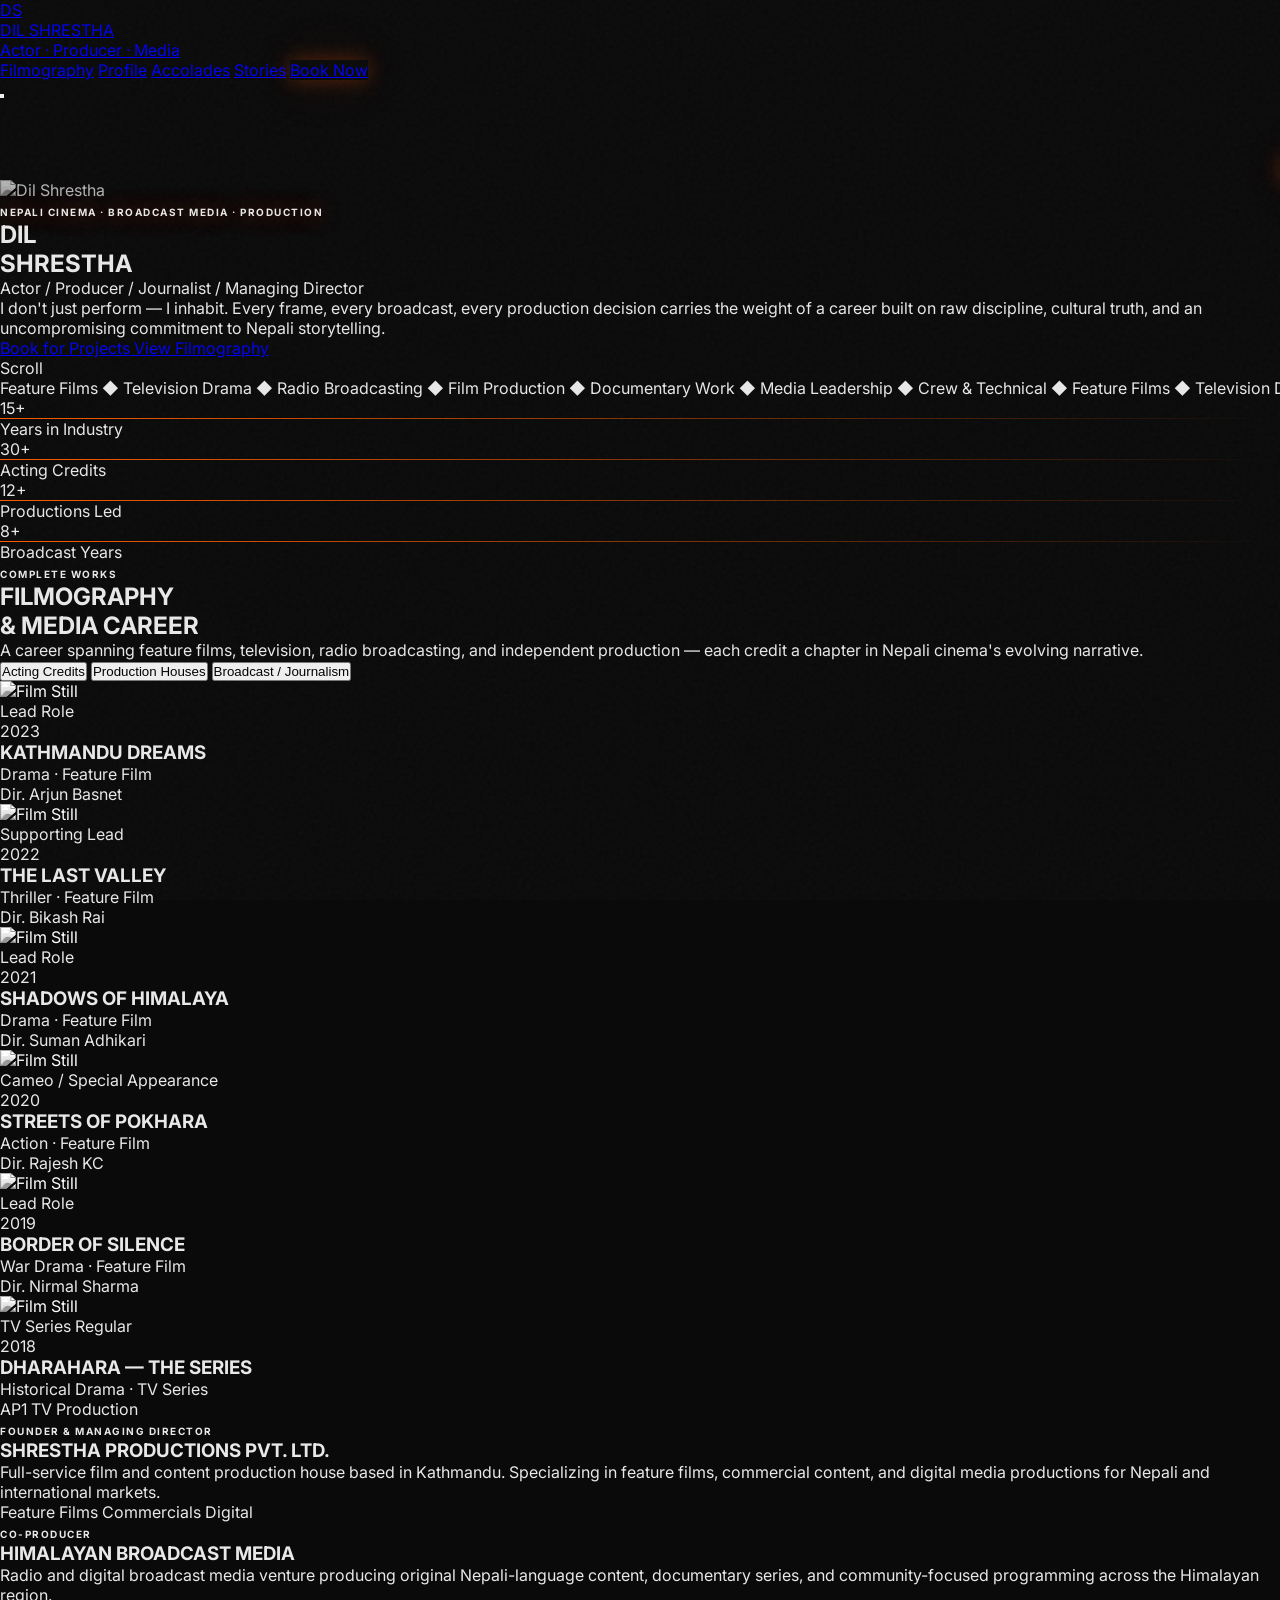
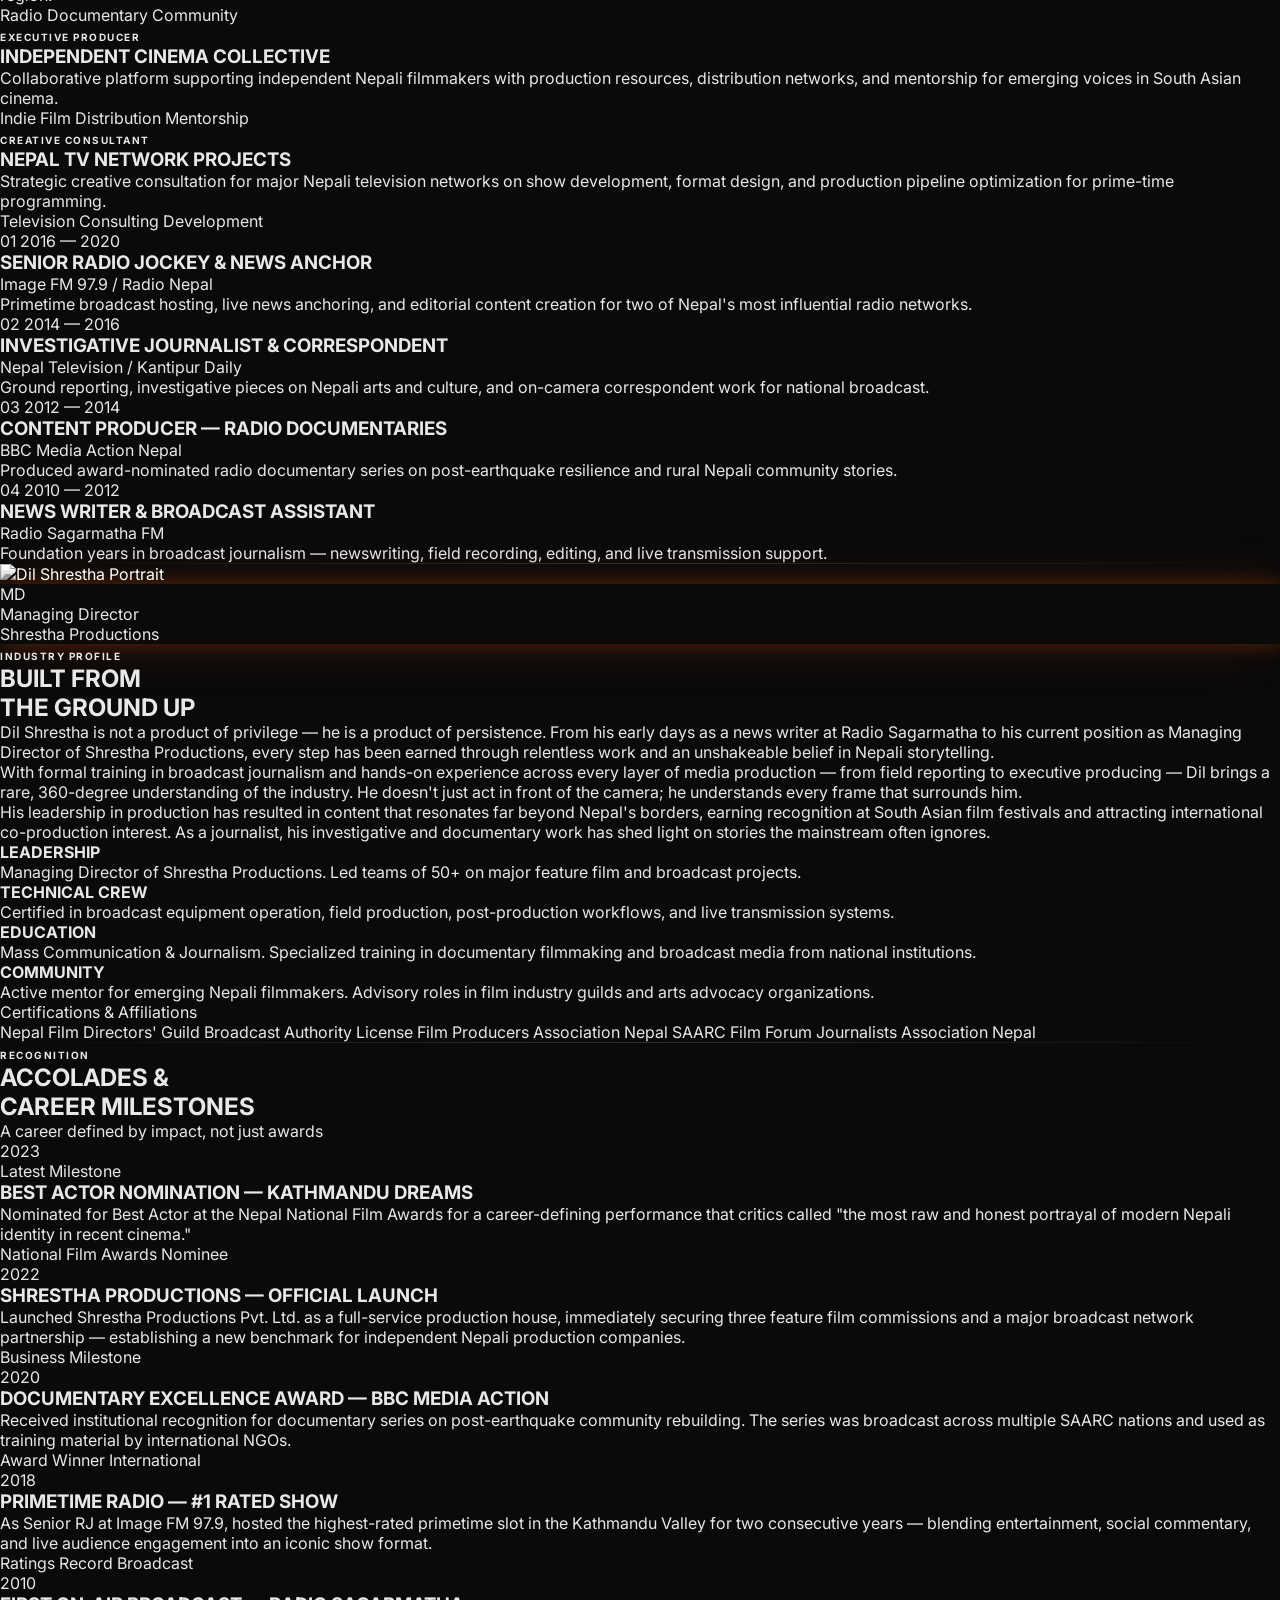
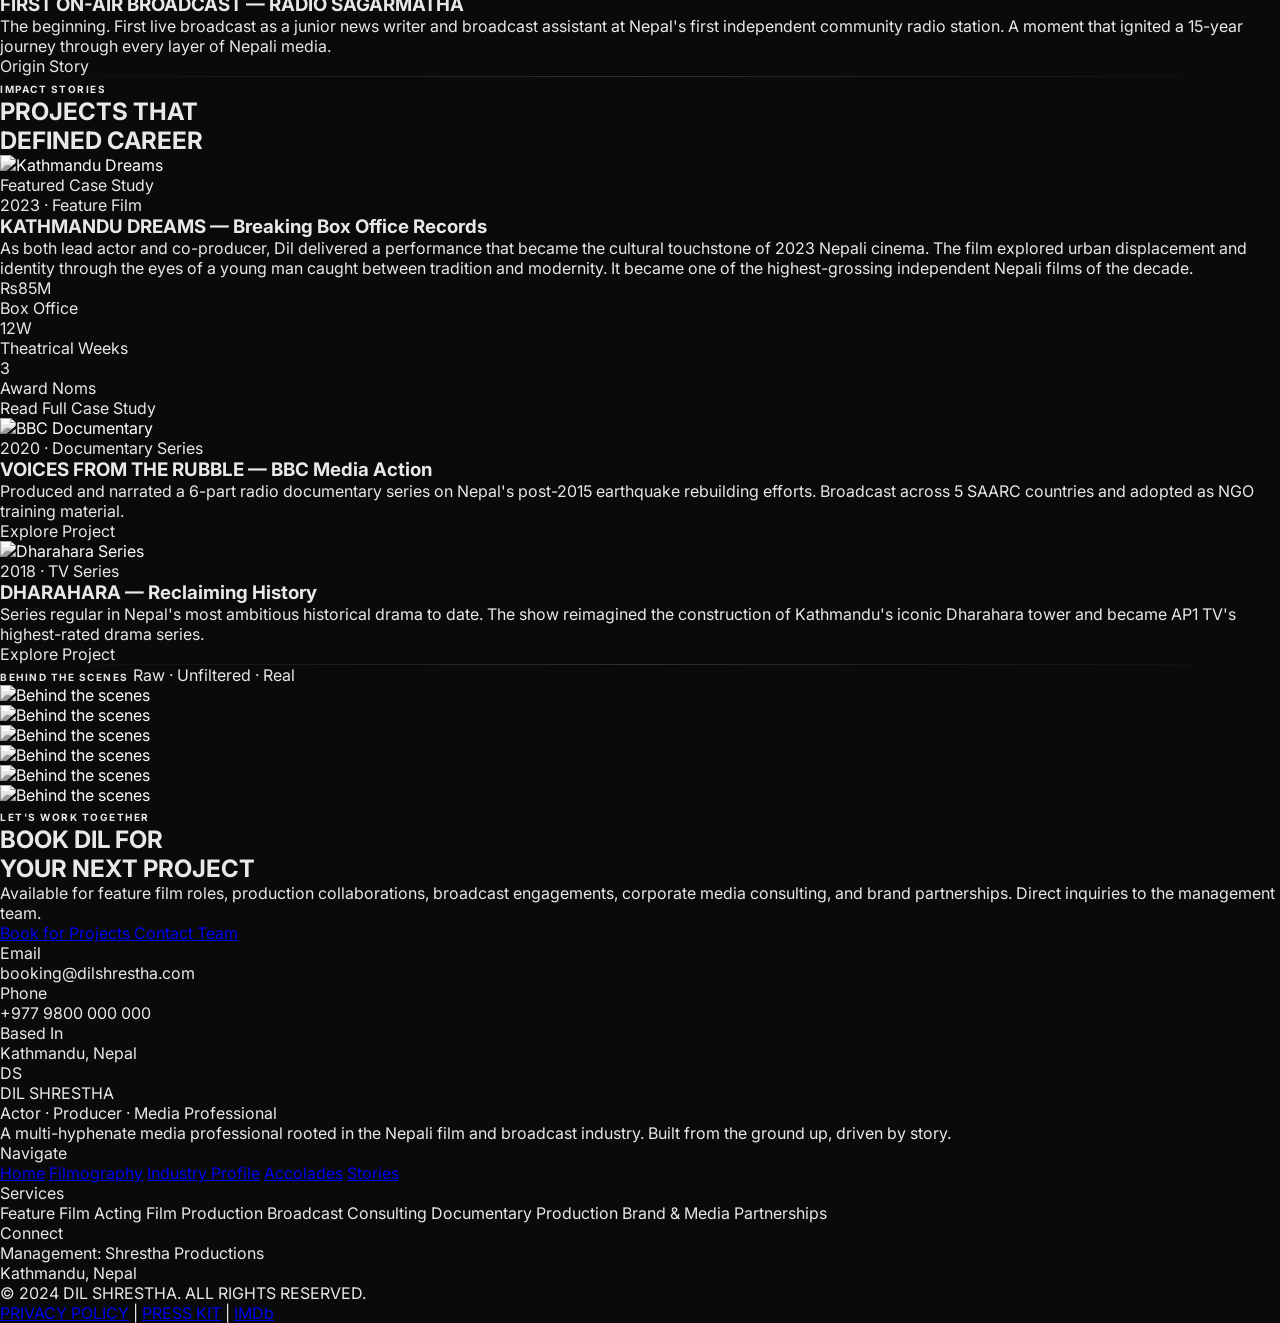
==== index.html @ 11ff534e "Initial commit" ====
<!DOCTYPE html>
<html lang="en">
<head>
  <meta charset="UTF-8">
  <meta name="viewport" content="width=device-width, initial-scale=1.0">
  <title>Dil Shrestha — Actor · Producer · Media Professional</title>
  <script src="https://cdn.tailwindcss.com"></script>
  <script src="https://code.iconify.design/iconify-icon/1.0.7/iconify-icon.min.js"></script>
  <link href="https://fonts.googleapis.com/css2?family=Inter:wght@300;400;500;600;700;800;900&display=swap" rel="stylesheet">
  <script>
    tailwind.config = {
      theme: {
        extend: {
          colors: {
            noir: '#0a0a0a',
            charcoal: '#1a1a1a',
            slate: '#2a2a2a',
            ash: '#888888',
            silver: '#C0C0C0',
            platinum: '#E8E8E8',
            neon: '#FF5A00',
            neonLight: '#FF7A33',
            neonDark: '#CC4800',
          },
          fontFamily: {
            sans: ['Inter', 'sans-serif'],
          }
        }
      }
    }
  </script>
  <style>
    * { margin: 0; padding: 0; box-sizing: border-box; }
    html { scroll-behavior: smooth; }
    body { font-family: 'Inter', sans-serif; background: #0a0a0a; color: #E8E8E8; overflow-x: hidden; }

    /* Film grain overlay */
    .film-grain::before {
      content: '';
      position: fixed;
      top: 0; left: 0; width: 100%; height: 100%;
      background-image: url("data:image/svg+xml,%3Csvg viewBox='0 0 256 256' xmlns='http://www.w3.org/2000/svg'%3E%3Cfilter id='noise'%3E%3CfeTurbulence type='fractalNoise' baseFrequency='0.9' numOctaves='4' stitchTiles='stitch'/%3E%3C/filter%3E%3Crect width='100%25' height='100%25' filter='url(%23noise)' opacity='0.03'/%3E%3C/svg%3E");
      pointer-events: none;
      z-index: 9999;
    }

    /* Scrollbar */
    ::-webkit-scrollbar { width: 6px; }
    ::-webkit-scrollbar-track { background: #0a0a0a; }
    ::-webkit-scrollbar-thumb { background: #FF5A00; border-radius: 3px; }

    /* Hero parallax image */
    .hero-img {
      filter: grayscale(100%) contrast(1.3) brightness(0.7);
      transition: filter 1.5s ease;
    }
    .hero-img:hover {
      filter: grayscale(60%) contrast(1.2) brightness(0.8);
    }

    /* Reveal animations */
    .reveal {
      opacity: 0;
      transform: translateY(30px);
      transition: all 0.8s cubic-bezier(0.16, 1, 0.3, 1);
    }
    .reveal.active {
      opacity: 1;
      transform: translateY(0);
    }
    .reveal-delay-1 { transition-delay: 100ms; }
    .reveal-delay-2 { transition-delay: 200ms; }
    .reveal-delay-3 { transition-delay: 300ms; }
    .reveal-delay-4 { transition-delay: 400ms; }
    .reveal-delay-5 { transition-delay: 500ms; }

    /* Neon glow */
    .neon-glow {
      box-shadow: 0 0 20px rgba(255, 90, 0, 0.3), 0 0 60px rgba(255, 90, 0, 0.1);
    }
    .neon-glow-text {
      text-shadow: 0 0 20px rgba(255, 90, 0, 0.5), 0 0 40px rgba(255, 90, 0, 0.2);
    }
    .neon-border {
      border: 1px solid rgba(255, 90, 0, 0.3);
    }

    /* Horizontal scroll timeline */
    .timeline-scroll::-webkit-scrollbar { height: 3px; }
    .timeline-scroll::-webkit-scrollbar-thumb { background: #FF5A00; border-radius: 3px; }
    .timeline-scroll::-webkit-scrollbar-track { background: #1a1a1a; }

    /* Card hover */
    .film-card {
      transition: all 0.5s cubic-bezier(0.16, 1, 0.3, 1);
    }
    .film-card:hover {
      transform: translateY(-4px);
      box-shadow: 0 20px 40px rgba(0,0,0,0.5), 0 0 30px rgba(255, 90, 0, 0.1);
    }
    .film-card:hover .film-overlay {
      opacity: 1;
    }
    .film-card:hover .film-img {
      transform: scale(1.08);
    }

    /* CTA pulse */
    @keyframes pulse-neon {
      0%, 100% { box-shadow: 0 0 20px rgba(255, 90, 0, 0.4); }
      50% { box-shadow: 0 0 40px rgba(255, 90, 0, 0.7), 0 0 80px rgba(255, 90, 0, 0.2); }
    }
    .cta-pulse { animation: pulse-neon 2.5s ease-in-out infinite; }

    /* Stat counter */
    .stat-line {
      background: linear-gradient(90deg, #FF5A00, transparent);
      height: 1px;
    }

    /* Section divider */
    .section-divider {
      height: 1px;
      background: linear-gradient(90deg, transparent, rgba(192,192,192,0.2), transparent);
    }

    /* Marquee */
    @keyframes marquee {
      0% { transform: translateX(0); }
      100% { transform: translateX(-50%); }
    }
    .marquee-track { animation: marquee 30s linear infinite; }

    /* Mobile nav */
    .mobile-nav {
      transform: translateX(100%);
      transition: transform 0.4s cubic-bezier(0.16, 1, 0.3, 1);
    }
    .mobile-nav.open {
      transform: translateX(0);
    }

    /* Accent underline */
    .accent-underline {
      position: relative;
    }
    .accent-underline::after {
      content: '';
      position: absolute;
      bottom: -4px;
      left: 0;
      width: 40px;
      height: 3px;
      background: #FF5A00;
    }

    /* Image bw hover */
    .bw-hover {
      filter: grayscale(100%) contrast(1.2);
      transition: filter 0.6s ease;
    }
    .bw-hover:hover {
      filter: grayscale(0%) contrast(1.1);
    }

    /* Tag style */
    .tag {
      font-size: 10px;
      font-weight: 700;
      letter-spacing: 0.15em;
      text-transform: uppercase;
    }
  </style>
</head>
<body class="film-grain">

  <!-- ===== NAVIGATION ===== -->
  <nav id="navbar" class="fixed top-0 left-0 right-0 z-50 transition-all duration-500">
    <div class="max-w-[1440px] mx-auto px-6 md:px-10 lg:px-16">
      <div class="flex items-center justify-between h-16 md:h-20">
        <!-- Logo -->
        <a href="#" class="flex items-center gap-3 group">
          <div class="w-10 h-10 bg-neon rounded-sm flex items-center justify-center font-black text-noir text-lg leading-none">
            DS
          </div>
          <div class="hidden sm:block">
            <div class="text-sm font-bold tracking-wider text-platinum leading-none">DIL SHRESTHA</div>
            <div class="text-[9px] font-medium tracking-[0.25em] text-ash uppercase mt-0.5">Actor · Producer · Media</div>
          </div>
        </a>

        <!-- Desktop Nav -->
        <div class="hidden lg:flex items-center gap-8">
          <a href="#filmography" class="text-xs font-semibold tracking-wider text-ash hover:text-neon transition-colors duration-300 uppercase">Filmography</a>
          <a href="#profile" class="text-xs font-semibold tracking-wider text-ash hover:text-neon transition-colors duration-300 uppercase">Profile</a>
          <a href="#accolades" class="text-xs font-semibold tracking-wider text-ash hover:text-neon transition-colors duration-300 uppercase">Accolades</a>
          <a href="#stories" class="text-xs font-semibold tracking-wider text-ash hover:text-neon transition-colors duration-300 uppercase">Stories</a>
          <a href="#contact" class="ml-2 px-5 py-2.5 bg-neon text-noir text-xs font-bold tracking-wider uppercase rounded-sm hover:bg-neonLight transition-colors duration-300 neon-glow">
            Book Now
          </a>
        </div>

        <!-- Mobile Menu Button -->
        <button id="menuBtn" class="lg:hidden w-10 h-10 flex items-center justify-center text-platinum" aria-label="Menu">
          <iconify-icon icon="lucide:menu" width="22"></iconify-icon>
        </button>
      </div>
    </div>
  </nav>

  <!-- Mobile Nav Panel -->
  <div id="mobileNav" class="mobile-nav fixed inset-0 z-[60] bg-noir/98 backdrop-blur-xl flex flex-col">
    <div class="flex items-center justify-between px-6 h-16">
      <div class="w-10 h-10 bg-neon rounded-sm flex items-center justify-center font-black text-noir text-lg">DS</div>
      <button id="closeMenuBtn" class="w-10 h-10 flex items-center justify-center text-platinum">
        <iconify-icon icon="lucide:x" width="22"></iconify-icon>
      </button>
    </div>
    <div class="flex-1 flex flex-col justify-center px-8 gap-6">
      <a href="#filmography" class="mobile-nav-link text-3xl font-bold text-platinum hover:text-neon transition-colors">Filmography</a>
      <a href="#profile" class="mobile-nav-link text-3xl font-bold text-platinum hover:text-neon transition-colors">Profile</a>
      <a href="#accolades" class="mobile-nav-link text-3xl font-bold text-platinum hover:text-neon transition-colors">Accolades</a>
      <a href="#stories" class="mobile-nav-link text-3xl font-bold text-platinum hover:text-neon transition-colors">Stories</a>
      <div class="pt-6">
        <a href="#contact" class="mobile-nav-link inline-block px-8 py-4 bg-neon text-noir text-sm font-bold tracking-wider uppercase rounded-sm neon-glow">Book for Projects</a>
      </div>
    </div>
  </div>

  <!-- ===== HERO SECTION ===== -->
  <section id="hero" class="relative h-screen min-h-[700px] flex items-end overflow-hidden">
    <!-- Background Image -->
    <div class="absolute inset-0">
      <img src="resources/about1.jpeg" alt="Dil Shrestha" class="hero-img w-full h-full object-cover object-center">
      <div class="absolute inset-0 bg-gradient-to-t from-noir via-noir/60 to-noir/30"></div>
      <div class="absolute inset-0 bg-gradient-to-r from-noir/80 via-transparent to-noir/40"></div>
    </div>

    <!-- Film strip decorative element -->
    <div class="absolute top-0 right-0 w-1/3 h-full opacity-5">
      <div class="h-full flex flex-col justify-between py-4">
        <div class="space-y-2" id="filmStripTop"></div>
        <div class="space-y-2" id="filmStripBottom"></div>
      </div>
    </div>

    <!-- Hero Content -->
    <div class="relative z-10 w-full max-w-[1440px] mx-auto px-6 md:px-10 lg:px-16 pb-16 md:pb-24">
      <!-- Tag -->
      <div class="reveal mb-4">
        <span class="tag text-neon neon-glow-text">Nepali Cinema · Broadcast Media · Production</span>
      </div>

      <!-- Main Headline -->
      <h1 class="reveal reveal-delay-1 text-4xl sm:text-5xl md:text-7xl lg:text-8xl xl:text-[110px] font-black leading-[0.9] tracking-tighter text-white mb-6">
        DIL<br>
        <span class="text-transparent bg-clip-text bg-gradient-to-r from-neon to-neonLight">SHRESTHA</span>
      </h1>

      <!-- Role Tags -->
      <div class="reveal reveal-delay-2 flex flex-wrap items-center gap-3 mb-8">
        <span class="px-3 py-1.5 border border-silver/30 rounded-sm text-[10px] font-bold tracking-[0.2em] uppercase text-silver">Actor</span>
        <span class="text-ash text-xs">/</span>
        <span class="px-3 py-1.5 border border-silver/30 rounded-sm text-[10px] font-bold tracking-[0.2em] uppercase text-silver">Producer</span>
        <span class="text-ash text-xs">/</span>
        <span class="px-3 py-1.5 border border-silver/30 rounded-sm text-[10px] font-bold tracking-[0.2em] uppercase text-silver">Journalist</span>
        <span class="text-ash text-xs">/</span>
        <span class="px-3 py-1.5 border border-neon/40 rounded-sm text-[10px] font-bold tracking-[0.2em] uppercase text-neon">Managing Director</span>
      </div>

      <!-- Attitude Statement -->
      <p class="reveal reveal-delay-3 max-w-xl text-sm md:text-base text-ash leading-relaxed mb-10">
        I don't just perform — I inhabit. Every frame, every broadcast, every production decision carries the weight of a career built on raw discipline, cultural truth, and an uncompromising commitment to Nepali storytelling.
      </p>

      <!-- CTA Row -->
      <div class="reveal reveal-delay-4 flex flex-wrap items-center gap-4">
        <a href="#contact" class="cta-pulse inline-flex items-center gap-2 px-7 py-3.5 bg-neon text-noir text-xs font-bold tracking-wider uppercase rounded-sm hover:bg-neonLight transition-colors duration-300">
          Book for Projects
          <iconify-icon icon="lucide:arrow-right" width="14"></iconify-icon>
        </a>
        <a href="#filmography" class="inline-flex items-center gap-2 px-7 py-3.5 border border-silver/30 text-silver text-xs font-bold tracking-wider uppercase rounded-sm hover:border-neon hover:text-neon transition-all duration-300">
          View Filmography
          <iconify-icon icon="lucide:arrow-down-right" width="14"></iconify-icon>
        </a>
      </div>

      <!-- Scroll indicator -->
      <div class="reveal reveal-delay-5 absolute bottom-6 right-6 md:right-16 flex flex-col items-center gap-2">
        <div class="w-px h-12 bg-gradient-to-b from-transparent to-neon/50"></div>
        <span class="text-[9px] tracking-[0.3em] text-ash uppercase rotate-90 origin-center translate-y-8">Scroll</span>
      </div>
    </div>
  </section>

  <!-- ===== MARQUEE TICKER ===== -->
  <div class="bg-charcoal border-y border-slate py-3 overflow-hidden">
    <div class="marquee-track flex items-center gap-8 whitespace-nowrap" style="width: max-content;">
      <span class="text-[10px] font-bold tracking-[0.3em] text-ash uppercase">Feature Films</span>
      <span class="text-neon">◆</span>
      <span class="text-[10px] font-bold tracking-[0.3em] text-ash uppercase">Television Drama</span>
      <span class="text-neon">◆</span>
      <span class="text-[10px] font-bold tracking-[0.3em] text-ash uppercase">Radio Broadcasting</span>
      <span class="text-neon">◆</span>
      <span class="text-[10px] font-bold tracking-[0.3em] text-ash uppercase">Film Production</span>
      <span class="text-neon">◆</span>
      <span class="text-[10px] font-bold tracking-[0.3em] text-ash uppercase">Documentary Work</span>
      <span class="text-neon">◆</span>
      <span class="text-[10px] font-bold tracking-[0.3em] text-ash uppercase">Media Leadership</span>
      <span class="text-neon">◆</span>
      <span class="text-[10px] font-bold tracking-[0.3em] text-ash uppercase">Crew & Technical</span>
      <span class="text-neon">◆</span>
      <span class="text-[10px] font-bold tracking-[0.3em] text-ash uppercase">Feature Films</span>
      <span class="text-neon">◆</span>
      <span class="text-[10px] font-bold tracking-[0.3em] text-ash uppercase">Television Drama</span>
      <span class="text-neon">◆</span>
      <span class="text-[10px] font-bold tracking-[0.3em] text-ash uppercase">Radio Broadcasting</span>
      <span class="text-neon">◆</span>
      <span class="text-[10px] font-bold tracking-[0.3em] text-ash uppercase">Film Production</span>
      <span class="text-neon">◆</span>
      <span class="text-[10px] font-bold tracking-[0.3em] text-ash uppercase">Documentary Work</span>
      <span class="text-neon">◆</span>
      <span class="text-[10px] font-bold tracking-[0.3em] text-ash uppercase">Media Leadership</span>
      <span class="text-neon">◆</span>
      <span class="text-[10px] font-bold tracking-[0.3em] text-ash uppercase">Crew & Technical</span>
      <span class="text-neon">◆</span>
    </div>
  </div>

  <!-- ===== STATS BAR ===== -->
  <section class="bg-noir border-b border-slate/50">
    <div class="max-w-[1440px] mx-auto px-6 md:px-10 lg:px-16 py-8 md:py-10">
      <div class="grid grid-cols-2 md:grid-cols-4 gap-6 md:gap-8">
        <div class="reveal">
          <div class="text-3xl md:text-4xl font-black text-white leading-none">15<span class="text-neon">+</span></div>
          <div class="stat-line w-8 mt-2 mb-1.5"></div>
          <div class="text-[10px] font-bold tracking-[0.2em] text-ash uppercase">Years in Industry</div>
        </div>
        <div class="reveal reveal-delay-1">
          <div class="text-3xl md:text-4xl font-black text-white leading-none">30<span class="text-neon">+</span></div>
          <div class="stat-line w-8 mt-2 mb-1.5"></div>
          <div class="text-[10px] font-bold tracking-[0.2em] text-ash uppercase">Acting Credits</div>
        </div>
        <div class="reveal reveal-delay-2">
          <div class="text-3xl md:text-4xl font-black text-white leading-none">12<span class="text-neon">+</span></div>
          <div class="stat-line w-8 mt-2 mb-1.5"></div>
          <div class="text-[10px] font-bold tracking-[0.2em] text-ash uppercase">Productions Led</div>
        </div>
        <div class="reveal reveal-delay-3">
          <div class="text-3xl md:text-4xl font-black text-white leading-none">8<span class="text-neon">+</span></div>
          <div class="stat-line w-8 mt-2 mb-1.5"></div>
          <div class="text-[10px] font-bold tracking-[0.2em] text-ash uppercase">Broadcast Years</div>
        </div>
      </div>
    </div>
  </section>

  <!-- ===== FILMOGRAPHY SECTION ===== -->
  <section id="filmography" class="bg-noir py-16 md:py-24">
    <div class="max-w-[1440px] mx-auto px-6 md:px-10 lg:px-16">

      <!-- Section Header -->
      <div class="reveal flex flex-col md:flex-row md:items-end md:justify-between gap-4 mb-12">
        <div>
          <span class="tag text-neon mb-3 block">Complete Works</span>
          <h2 class="text-3xl md:text-5xl font-black tracking-tighter text-white leading-none">FILMOGRAPHY<br>& MEDIA CAREER</h2>
        </div>
        <p class="max-w-md text-sm text-ash leading-relaxed">
          A career spanning feature films, television, radio broadcasting, and independent production — each credit a chapter in Nepali cinema's evolving narrative.
        </p>
      </div>

      <!-- Category Tabs -->
      <div class="reveal mb-10 flex flex-wrap gap-2" id="filmTabs">
        <button data-tab="acting" class="film-tab active px-4 py-2 text-[10px] font-bold tracking-[0.2em] uppercase bg-neon text-noir rounded-sm transition-all duration-300">Acting Credits</button>
        <button data-tab="production" class="film-tab px-4 py-2 text-[10px] font-bold tracking-[0.2em] uppercase border border-slate text-ash rounded-sm hover:border-neon hover:text-neon transition-all duration-300">Production Houses</button>
        <button data-tab="broadcast" class="film-tab px-4 py-2 text-[10px] font-bold tracking-[0.2em] uppercase border border-slate text-ash rounded-sm hover:border-neon hover:text-neon transition-all duration-300">Broadcast / Journalism</button>
      </div>

      <!-- Acting Credits Grid -->
      <div id="tab-acting" class="tab-content">
        <div class="grid grid-cols-1 sm:grid-cols-2 lg:grid-cols-3 gap-4">

          <!-- Film Card 1 -->
          <div class="reveal film-card bg-charcoal rounded-sm overflow-hidden border border-slate/50 group cursor-pointer">
            <div class="relative h-56 overflow-hidden">
              <img src="resources/extracted/DSC00113.JPG" alt="Film Still" class="film-img w-full h-full object-cover bw-hover transition-transform duration-700">
              <div class="film-overlay absolute inset-0 bg-gradient-to-t from-noir via-noir/50 to-transparent opacity-0 transition-opacity duration-500 flex items-end p-4">
                <span class="text-[10px] font-bold tracking-[0.2em] text-neon uppercase">Lead Role</span>
              </div>
              <div class="absolute top-3 right-3 px-2 py-1 bg-noir/80 backdrop-blur-sm rounded-sm">
                <span class="text-[9px] font-bold tracking-wider text-silver uppercase">2023</span>
              </div>
            </div>
            <div class="p-4">
              <h3 class="text-base font-bold text-white tracking-tight leading-snug">KATHMANDU DREAMS</h3>
              <p class="text-[11px] text-ash mt-1">Drama · Feature Film</p>
              <div class="flex items-center gap-3 mt-3 pt-3 border-t border-slate/50">
                <span class="text-[9px] font-bold tracking-wider text-ash uppercase">Dir. Arjun Basnet</span>
              </div>
            </div>
          </div>

          <!-- Film Card 2 -->
          <div class="reveal reveal-delay-1 film-card bg-charcoal rounded-sm overflow-hidden border border-slate/50 group cursor-pointer">
            <div class="relative h-56 overflow-hidden">
              <img src="resources/extracted/DSC00114.JPG" alt="Film Still" class="film-img w-full h-full object-cover bw-hover transition-transform duration-700">
              <div class="film-overlay absolute inset-0 bg-gradient-to-t from-noir via-noir/50 to-transparent opacity-0 transition-opacity duration-500 flex items-end p-4">
                <span class="text-[10px] font-bold tracking-[0.2em] text-neon uppercase">Supporting Lead</span>
              </div>
              <div class="absolute top-3 right-3 px-2 py-1 bg-noir/80 backdrop-blur-sm rounded-sm">
                <span class="text-[9px] font-bold tracking-wider text-silver uppercase">2022</span>
              </div>
            </div>
            <div class="p-4">
              <h3 class="text-base font-bold text-white tracking-tight leading-snug">THE LAST VALLEY</h3>
              <p class="text-[11px] text-ash mt-1">Thriller · Feature Film</p>
              <div class="flex items-center gap-3 mt-3 pt-3 border-t border-slate/50">
                <span class="text-[9px] font-bold tracking-wider text-ash uppercase">Dir. Bikash Rai</span>
              </div>
            </div>
          </div>

          <!-- Film Card 3 -->
          <div class="reveal reveal-delay-2 film-card bg-charcoal rounded-sm overflow-hidden border border-slate/50 group cursor-pointer">
            <div class="relative h-56 overflow-hidden">
              <img src="resources/extracted/DSC00115.JPG" alt="Film Still" class="film-img w-full h-full object-cover bw-hover transition-transform duration-700">
              <div class="film-overlay absolute inset-0 bg-gradient-to-t from-noir via-noir/50 to-transparent opacity-0 transition-opacity duration-500 flex items-end p-4">
                <span class="text-[10px] font-bold tracking-[0.2em] text-neon uppercase">Lead Role</span>
              </div>
              <div class="absolute top-3 right-3 px-2 py-1 bg-noir/80 backdrop-blur-sm rounded-sm">
                <span class="text-[9px] font-bold tracking-wider text-silver uppercase">2021</span>
              </div>
            </div>
            <div class="p-4">
              <h3 class="text-base font-bold text-white tracking-tight leading-snug">SHADOWS OF HIMALAYA</h3>
              <p class="text-[11px] text-ash mt-1">Drama · Feature Film</p>
              <div class="flex items-center gap-3 mt-3 pt-3 border-t border-slate/50">
                <span class="text-[9px] font-bold tracking-wider text-ash uppercase">Dir. Suman Adhikari</span>
              </div>
            </div>
          </div>

          <!-- Film Card 4 -->
          <div class="reveal film-card bg-charcoal rounded-sm overflow-hidden border border-slate/50 group cursor-pointer">
            <div class="relative h-56 overflow-hidden">
              <img src="resources/extracted/DSC00116.JPG" alt="Film Still" class="film-img w-full h-full object-cover bw-hover transition-transform duration-700">
              <div class="film-overlay absolute inset-0 bg-gradient-to-t from-noir via-noir/50 to-transparent opacity-0 transition-opacity duration-500 flex items-end p-4">
                <span class="text-[10px] font-bold tracking-[0.2em] text-neon uppercase">Cameo / Special Appearance</span>
              </div>
              <div class="absolute top-3 right-3 px-2 py-1 bg-noir/80 backdrop-blur-sm rounded-sm">
                <span class="text-[9px] font-bold tracking-wider text-silver uppercase">2020</span>
              </div>
            </div>
            <div class="p-4">
              <h3 class="text-base font-bold text-white tracking-tight leading-snug">STREETS OF POKHARA</h3>
              <p class="text-[11px] text-ash mt-1">Action · Feature Film</p>
              <div class="flex items-center gap-3 mt-3 pt-3 border-t border-slate/50">
                <span class="text-[9px] font-bold tracking-wider text-ash uppercase">Dir. Rajesh KC</span>
              </div>
            </div>
          </div>

          <!-- Film Card 5 -->
          <div class="reveal reveal-delay-1 film-card bg-charcoal rounded-sm overflow-hidden border border-slate/50 group cursor-pointer">
            <div class="relative h-56 overflow-hidden">
              <img src="resources/extracted/DSC00117.JPG" alt="Film Still" class="film-img w-full h-full object-cover bw-hover transition-transform duration-700">
              <div class="film-overlay absolute inset-0 bg-gradient-to-t from-noir via-noir/50 to-transparent opacity-0 transition-opacity duration-500 flex items-end p-4">
                <span class="text-[10px] font-bold tracking-[0.2em] text-neon uppercase">Lead Role</span>
              </div>
              <div class="absolute top-3 right-3 px-2 py-1 bg-noir/80 backdrop-blur-sm rounded-sm">
                <span class="text-[9px] font-bold tracking-wider text-silver uppercase">2019</span>
              </div>
            </div>
            <div class="p-4">
              <h3 class="text-base font-bold text-white tracking-tight leading-snug">BORDER OF SILENCE</h3>
              <p class="text-[11px] text-ash mt-1">War Drama · Feature Film</p>
              <div class="flex items-center gap-3 mt-3 pt-3 border-t border-slate/50">
                <span class="text-[9px] font-bold tracking-wider text-ash uppercase">Dir. Nirmal Sharma</span>
              </div>
            </div>
          </div>

          <!-- Film Card 6 -->
          <div class="reveal reveal-delay-2 film-card bg-charcoal rounded-sm overflow-hidden border border-slate/50 group cursor-pointer">
            <div class="relative h-56 overflow-hidden">
              <img src="resources/extracted/DSC00118.JPG" alt="Film Still" class="film-img w-full h-full object-cover bw-hover transition-transform duration-700">
              <div class="film-overlay absolute inset-0 bg-gradient-to-t from-noir via-noir/50 to-transparent opacity-0 transition-opacity duration-500 flex items-end p-4">
                <span class="text-[10px] font-bold tracking-[0.2em] text-neon uppercase">TV Series Regular</span>
              </div>
              <div class="absolute top-3 right-3 px-2 py-1 bg-noir/80 backdrop-blur-sm rounded-sm">
                <span class="text-[9px] font-bold tracking-wider text-silver uppercase">2018</span>
              </div>
            </div>
            <div class="p-4">
              <h3 class="text-base font-bold text-white tracking-tight leading-snug">DHARAHARA — THE SERIES</h3>
              <p class="text-[11px] text-ash mt-1">Historical Drama · TV Series</p>
              <div class="flex items-center gap-3 mt-3 pt-3 border-t border-slate/50">
                <span class="text-[9px] font-bold tracking-wider text-ash uppercase">AP1 TV Production</span>
              </div>
            </div>
          </div>

        </div>
      </div>

      <!-- Production Houses Tab -->
      <div id="tab-production" class="tab-content hidden">
        <div class="grid grid-cols-1 md:grid-cols-2 gap-4">
          <div class="reveal bg-charcoal rounded-sm border border-slate/50 p-6 md:p-8 flex gap-6 items-start">
            <div class="w-14 h-14 min-w-[56px] bg-neon/10 border border-neon/30 rounded-sm flex items-center justify-center">
              <iconify-icon icon="lucide:clapperboard" width="24" class="text-neon"></iconify-icon>
            </div>
            <div>
              <span class="tag text-neon mb-2 block">Founder & Managing Director</span>
              <h3 class="text-lg font-bold text-white tracking-tight">SHRESTHA PRODUCTIONS PVT. LTD.</h3>
              <p class="text-xs text-ash mt-2 leading-relaxed">Full-service film and content production house based in Kathmandu. Specializing in feature films, commercial content, and digital media productions for Nepali and international markets.</p>
              <div class="flex flex-wrap gap-2 mt-3">
                <span class="px-2 py-1 bg-slate rounded-sm text-[9px] font-bold tracking-wider text-ash uppercase">Feature Films</span>
                <span class="px-2 py-1 bg-slate rounded-sm text-[9px] font-bold tracking-wider text-ash uppercase">Commercials</span>
                <span class="px-2 py-1 bg-slate rounded-sm text-[9px] font-bold tracking-wider text-ash uppercase">Digital</span>
              </div>
            </div>
          </div>

          <div class="reveal reveal-delay-1 bg-charcoal rounded-sm border border-slate/50 p-6 md:p-8 flex gap-6 items-start">
            <div class="w-14 h-14 min-w-[56px] bg-neon/10 border border-neon/30 rounded-sm flex items-center justify-center">
              <iconify-icon icon="lucide:radio" width="24" class="text-neon"></iconify-icon>
            </div>
            <div>
              <span class="tag text-neon mb-2 block">Co-Producer</span>
              <h3 class="text-lg font-bold text-white tracking-tight">HIMALAYAN BROADCAST MEDIA</h3>
              <p class="text-xs text-ash mt-2 leading-relaxed">Radio and digital broadcast media venture producing original Nepali-language content, documentary series, and community-focused programming across the Himalayan region.</p>
              <div class="flex flex-wrap gap-2 mt-3">
                <span class="px-2 py-1 bg-slate rounded-sm text-[9px] font-bold tracking-wider text-ash uppercase">Radio</span>
                <span class="px-2 py-1 bg-slate rounded-sm text-[9px] font-bold tracking-wider text-ash uppercase">Documentary</span>
                <span class="px-2 py-1 bg-slate rounded-sm text-[9px] font-bold tracking-wider text-ash uppercase">Community</span>
              </div>
            </div>
          </div>

          <div class="reveal bg-charcoal rounded-sm border border-slate/50 p-6 md:p-8 flex gap-6 items-start">
            <div class="w-14 h-14 min-w-[56px] bg-neon/10 border border-neon/30 rounded-sm flex items-center justify-center">
              <iconify-icon icon="lucide:film" width="24" class="text-neon"></iconify-icon>
            </div>
            <div>
              <span class="tag text-neon mb-2 block">Executive Producer</span>
              <h3 class="text-lg font-bold text-white tracking-tight">INDEPENDENT CINEMA COLLECTIVE</h3>
              <p class="text-xs text-ash mt-2 leading-relaxed">Collaborative platform supporting independent Nepali filmmakers with production resources, distribution networks, and mentorship for emerging voices in South Asian cinema.</p>
              <div class="flex flex-wrap gap-2 mt-3">
                <span class="px-2 py-1 bg-slate rounded-sm text-[9px] font-bold tracking-wider text-ash uppercase">Indie Film</span>
                <span class="px-2 py-1 bg-slate rounded-sm text-[9px] font-bold tracking-wider text-ash uppercase">Distribution</span>
                <span class="px-2 py-1 bg-slate rounded-sm text-[9px] font-bold tracking-wider text-ash uppercase">Mentorship</span>
              </div>
            </div>
          </div>

          <div class="reveal reveal-delay-1 bg-charcoal rounded-sm border border-slate/50 p-6 md:p-8 flex gap-6 items-start">
            <div class="w-14 h-14 min-w-[56px] bg-neon/10 border border-neon/30 rounded-sm flex items-center justify-center">
              <iconify-icon icon="lucide:tv" width="24" class="text-neon"></iconify-icon>
            </div>
            <div>
              <span class="tag text-neon mb-2 block">Creative Consultant</span>
              <h3 class="text-lg font-bold text-white tracking-tight">NEPAL TV NETWORK PROJECTS</h3>
              <p class="text-xs text-ash mt-2 leading-relaxed">Strategic creative consultation for major Nepali television networks on show development, format design, and production pipeline optimization for prime-time programming.</p>
              <div class="flex flex-wrap gap-2 mt-3">
                <span class="px-2 py-1 bg-slate rounded-sm text-[9px] font-bold tracking-wider text-ash uppercase">Television</span>
                <span class="px-2 py-1 bg-slate rounded-sm text-[9px] font-bold tracking-wider text-ash uppercase">Consulting</span>
                <span class="px-2 py-1 bg-slate rounded-sm text-[9px] font-bold tracking-wider text-ash uppercase">Development</span>
              </div>
            </div>
          </div>
        </div>
      </div>

      <!-- Broadcast / Journalism Tab -->
      <div id="tab-broadcast" class="tab-content hidden">
        <div class="space-y-0">
          <!-- Broadcast Item -->
          <div class="reveal border-b border-slate/50 py-5 flex flex-col md:flex-row md:items-center gap-3 md:gap-8 group cursor-pointer hover:bg-charcoal/50 px-4 -mx-4 rounded-sm transition-colors duration-300">
            <div class="flex items-center gap-4 md:w-48">
              <span class="text-2xl font-black text-silver/30 group-hover:text-neon transition-colors duration-300">01</span>
              <span class="text-[9px] font-bold tracking-wider text-neon uppercase">2016 — 2020</span>
            </div>
            <div class="flex-1">
              <h3 class="text-sm font-bold text-white tracking-tight">SENIOR RADIO JOCKEY & NEWS ANCHOR</h3>
              <p class="text-xs text-ash mt-0.5">Image FM 97.9 / Radio Nepal</p>
            </div>
            <div class="md:w-64">
              <p class="text-[11px] text-ash leading-relaxed">Primetime broadcast hosting, live news anchoring, and editorial content creation for two of Nepal's most influential radio networks.</p>
            </div>
            <iconify-icon icon="lucide:arrow-up-right" width="16" class="text-ash group-hover:text-neon transition-colors duration-300 hidden md:block"></iconify-icon>
          </div>

          <div class="reveal reveal-delay-1 border-b border-slate/50 py-5 flex flex-col md:flex-row md:items-center gap-3 md:gap-8 group cursor-pointer hover:bg-charcoal/50 px-4 -mx-4 rounded-sm transition-colors duration-300">
            <div class="flex items-center gap-4 md:w-48">
              <span class="text-2xl font-black text-silver/30 group-hover:text-neon transition-colors duration-300">02</span>
              <span class="text-[9px] font-bold tracking-wider text-neon uppercase">2014 — 2016</span>
            </div>
            <div class="flex-1">
              <h3 class="text-sm font-bold text-white tracking-tight">INVESTIGATIVE JOURNALIST & CORRESPONDENT</h3>
              <p class="text-xs text-ash mt-0.5">Nepal Television / Kantipur Daily</p>
            </div>
            <div class="md:w-64">
              <p class="text-[11px] text-ash leading-relaxed">Ground reporting, investigative pieces on Nepali arts and culture, and on-camera correspondent work for national broadcast.</p>
            </div>
            <iconify-icon icon="lucide:arrow-up-right" width="16" class="text-ash group-hover:text-neon transition-colors duration-300 hidden md:block"></iconify-icon>
          </div>

          <div class="reveal reveal-delay-2 border-b border-slate/50 py-5 flex flex-col md:flex-row md:items-center gap-3 md:gap-8 group cursor-pointer hover:bg-charcoal/50 px-4 -mx-4 rounded-sm transition-colors duration-300">
            <div class="flex items-center gap-4 md:w-48">
              <span class="text-2xl font-black text-silver/30 group-hover:text-neon transition-colors duration-300">03</span>
              <span class="text-[9px] font-bold tracking-wider text-neon uppercase">2012 — 2014</span>
            </div>
            <div class="flex-1">
              <h3 class="text-sm font-bold text-white tracking-tight">CONTENT PRODUCER — RADIO DOCUMENTARIES</h3>
              <p class="text-xs text-ash mt-0.5">BBC Media Action Nepal</p>
            </div>
            <div class="md:w-64">
              <p class="text-[11px] text-ash leading-relaxed">Produced award-nominated radio documentary series on post-earthquake resilience and rural Nepali community stories.</p>
            </div>
            <iconify-icon icon="lucide:arrow-up-right" width="16" class="text-ash group-hover:text-neon transition-colors duration-300 hidden md:block"></iconify-icon>
          </div>

          <div class="reveal reveal-delay-3 py-5 flex flex-col md:flex-row md:items-center gap-3 md:gap-8 group cursor-pointer hover:bg-charcoal/50 px-4 -mx-4 rounded-sm transition-colors duration-300">
            <div class="flex items-center gap-4 md:w-48">
              <span class="text-2xl font-black text-silver/30 group-hover:text-neon transition-colors duration-300">04</span>
              <span class="text-[9px] font-bold tracking-wider text-neon uppercase">2010 — 2012</span>
            </div>
            <div class="flex-1">
              <h3 class="text-sm font-bold text-white tracking-tight">NEWS WRITER & BROADCAST ASSISTANT</h3>
              <p class="text-xs text-ash mt-0.5">Radio Sagarmatha FM</p>
            </div>
            <div class="md:w-64">
              <p class="text-[11px] text-ash leading-relaxed">Foundation years in broadcast journalism — newswriting, field recording, editing, and live transmission support.</p>
            </div>
            <iconify-icon icon="lucide:arrow-up-right" width="16" class="text-ash group-hover:text-neon transition-colors duration-300 hidden md:block"></iconify-icon>
          </div>
        </div>
      </div>

    </div>
  </section>

  <div class="section-divider"></div>

  <!-- ===== INDUSTRY PROFILE ===== -->
  <section id="profile" class="bg-noir py-16 md:py-24">
    <div class="max-w-[1440px] mx-auto px-6 md:px-10 lg:px-16">

      <div class="grid grid-cols-1 lg:grid-cols-12 gap-8 lg:gap-16">
        <!-- Left: Image Column -->
        <div class="lg:col-span-5 reveal">
          <div class="relative">
            <div class="aspect-[3/4] overflow-hidden rounded-sm">
              <img src="resources/about2.jpeg" alt="Dil Shrestha Portrait" class="w-full h-full object-cover bw-hover">
            </div>
            <!-- Overlapping accent card -->
            <div class="absolute -bottom-6 -right-4 md:-right-8 bg-charcoal border border-neon/30 rounded-sm p-5 neon-glow">
              <div class="text-3xl font-black text-neon leading-none">MD</div>
              <div class="text-[9px] font-bold tracking-[0.2em] text-ash uppercase mt-1">Managing Director</div>
              <div class="text-[10px] text-silver mt-0.5">Shrestha Productions</div>
            </div>
            <!-- Film grain texture overlay -->
            <div class="absolute inset-0 opacity-10 rounded-sm" style="background-image: url('data:image/svg+xml,%3Csvg viewBox=%220 0 200 200%22 xmlns=%22http://www.w3.org/2000/svg%22%3E%3Cfilter id=%22n%22%3E%3CfeTurbulence type=%22fractalNoise%22 baseFrequency=%220.8%22 numOctaves=%223%22/%3E%3C/filter%3E%3Crect width=%22100%25%22 height=%22100%25%22 filter=%22url(%23n)%22/%3E%3C/svg%3E');"></div>
          </div>
        </div>

        <!-- Right: Content Column -->
        <div class="lg:col-span-7">
          <div class="reveal">
            <span class="tag text-neon mb-3 block">Industry Profile</span>
            <h2 class="text-3xl md:text-5xl font-black tracking-tighter text-white leading-none mb-6">BUILT FROM<br>THE GROUND UP</h2>
          </div>

          <div class="reveal reveal-delay-1 space-y-4 text-sm text-ash leading-relaxed mb-10">
            <p>
              Dil Shrestha is not a product of privilege — he is a product of persistence. From his early days as a news writer at Radio Sagarmatha to his current position as Managing Director of Shrestha Productions, every step has been earned through relentless work and an unshakeable belief in Nepali storytelling.
            </p>
            <p>
              With formal training in broadcast journalism and hands-on experience across every layer of media production — from field reporting to executive producing — Dil brings a rare, 360-degree understanding of the industry. He doesn't just act in front of the camera; he understands every frame that surrounds him.
            </p>
            <p>
              His leadership in production has resulted in content that resonates far beyond Nepal's borders, earning recognition at South Asian film festivals and attracting international co-production interest. As a journalist, his investigative and documentary work has shed light on stories the mainstream often ignores.
            </p>
          </div>

          <!-- Professional Highlights Grid -->
          <div class="reveal reveal-delay-2 grid grid-cols-1 sm:grid-cols-2 gap-4 mb-10">
            <div class="bg-charcoal border border-slate/50 rounded-sm p-5">
              <iconify-icon icon="lucide:shield-check" width="20" class="text-neon mb-3"></iconify-icon>
              <h4 class="text-xs font-bold text-white tracking-tight mb-1">LEADERSHIP</h4>
              <p class="text-[11px] text-ash leading-relaxed">Managing Director of Shrestha Productions. Led teams of 50+ on major feature film and broadcast projects.</p>
            </div>
            <div class="bg-charcoal border border-slate/50 rounded-sm p-5">
              <iconify-icon icon="lucide:wrench" width="20" class="text-neon mb-3"></iconify-icon>
              <h4 class="text-xs font-bold text-white tracking-tight mb-1">TECHNICAL CREW</h4>
              <p class="text-[11px] text-ash leading-relaxed">Certified in broadcast equipment operation, field production, post-production workflows, and live transmission systems.</p>
            </div>
            <div class="bg-charcoal border border-slate/50 rounded-sm p-5">
              <iconify-icon icon="lucide:graduation-cap" width="20" class="text-neon mb-3"></iconify-icon>
              <h4 class="text-xs font-bold text-white tracking-tight mb-1">EDUCATION</h4>
              <p class="text-[11px] text-ash leading-relaxed">Mass Communication & Journalism. Specialized training in documentary filmmaking and broadcast media from national institutions.</p>
            </div>
            <div class="bg-charcoal border border-slate/50 rounded-sm p-5">
              <iconify-icon icon="lucide:users" width="20" class="text-neon mb-3"></iconify-icon>
              <h4 class="text-xs font-bold text-white tracking-tight mb-1">COMMUNITY</h4>
              <p class="text-[11px] text-ash leading-relaxed">Active mentor for emerging Nepali filmmakers. Advisory roles in film industry guilds and arts advocacy organizations.</p>
            </div>
          </div>

          <!-- Certifications Tags -->
          <div class="reveal reveal-delay-3">
            <span class="text-[9px] font-bold tracking-[0.2em] text-ash uppercase mb-3 block">Certifications & Affiliations</span>
            <div class="flex flex-wrap gap-2">
              <span class="px-3 py-1.5 border border-slate rounded-sm text-[10px] font-semibold text-silver tracking-wider uppercase">Nepal Film Directors' Guild</span>
              <span class="px-3 py-1.5 border border-slate rounded-sm text-[10px] font-semibold text-silver tracking-wider uppercase">Broadcast Authority License</span>
              <span class="px-3 py-1.5 border border-slate rounded-sm text-[10px] font-semibold text-silver tracking-wider uppercase">Film Producers Association Nepal</span>
              <span class="px-3 py-1.5 border border-neon/30 rounded-sm text-[10px] font-semibold text-neon tracking-wider uppercase">SAARC Film Forum</span>
              <span class="px-3 py-1.5 border border-slate rounded-sm text-[10px] font-semibold text-silver tracking-wider uppercase">Journalists Association Nepal</span>
            </div>
          </div>
        </div>
      </div>
    </div>
  </section>

  <div class="section-divider"></div>

  <!-- ===== ACCOLADES & MILESTONES ===== -->
  <section id="accolades" class="bg-noir py-16 md:py-24">
    <div class="max-w-[1440px] mx-auto px-6 md:px-10 lg:px-16">

      <div class="reveal flex flex-col md:flex-row md:items-end md:justify-between gap-4 mb-12">
        <div>
          <span class="tag text-neon mb-3 block">Recognition</span>
          <h2 class="text-3xl md:text-5xl font-black tracking-tighter text-white leading-none">ACCOLADES &<br>CAREER MILESTONES</h2>
        </div>
        <div class="flex items-center gap-2 text-ash">
          <iconify-icon icon="lucide:award" width="16" class="text-neon"></iconify-icon>
          <span class="text-xs font-medium">A career defined by impact, not just awards</span>
        </div>
      </div>

      <!-- Timeline -->
      <div class="relative">
        <!-- Vertical Line -->
        <div class="absolute left-4 md:left-8 top-0 bottom-0 w-px bg-gradient-to-b from-neon via-neon/30 to-transparent hidden md:block"></div>

        <div class="space-y-8 md:space-y-0">
          <!-- Milestone 1 -->
          <div class="reveal md:pl-24 md:pb-12 relative">
            <div class="hidden md:block absolute left-[25px] top-2 w-3 h-3 bg-neon rounded-full neon-glow"></div>
            <div class="bg-charcoal border border-slate/50 rounded-sm p-5 md:p-6 flex flex-col md:flex-row gap-5">
              <div class="md:w-40 shrink-0">
                <span class="text-[10px] font-bold tracking-[0.2em] text-neon uppercase">2023</span>
                <div class="text-[10px] text-ash mt-0.5">Latest Milestone</div>
              </div>
              <div class="flex-1">
                <h3 class="text-sm font-bold text-white tracking-tight mb-2">BEST ACTOR NOMINATION — KATHMANDU DREAMS</h3>
                <p class="text-[11px] text-ash leading-relaxed">Nominated for Best Actor at the Nepal National Film Awards for a career-defining performance that critics called "the most raw and honest portrayal of modern Nepali identity in recent cinema."</p>
                <div class="flex items-center gap-3 mt-3">
                  <span class="px-2 py-1 bg-neon/10 border border-neon/20 rounded-sm text-[9px] font-bold text-neon tracking-wider uppercase">National Film Awards</span>
                  <span class="px-2 py-1 bg-slate rounded-sm text-[9px] font-bold text-ash tracking-wider uppercase">Nominee</span>
                </div>
              </div>
            </div>
          </div>

          <!-- Milestone 2 -->
          <div class="reveal reveal-delay-1 md:pl-24 md:pb-12 relative">
            <div class="hidden md:block absolute left-[25px] top-2 w-3 h-3 bg-silver/50 rounded-full border border-silver"></div>
            <div class="bg-charcoal border border-slate/50 rounded-sm p-5 md:p-6 flex flex-col md:flex-row gap-5">
              <div class="md:w-40 shrink-0">
                <span class="text-[10px] font-bold tracking-[0.2em] text-silver uppercase">2022</span>
              </div>
              <div class="flex-1">
                <h3 class="text-sm font-bold text-white tracking-tight mb-2">SHRESTHA PRODUCTIONS — OFFICIAL LAUNCH</h3>
                <p class="text-[11px] text-ash leading-relaxed">Launched Shrestha Productions Pvt. Ltd. as a full-service production house, immediately securing three feature film commissions and a major broadcast network partnership — establishing a new benchmark for independent Nepali production companies.</p>
                <div class="flex items-center gap-3 mt-3">
                  <span class="px-2 py-1 bg-slate rounded-sm text-[9px] font-bold text-ash tracking-wider uppercase">Business Milestone</span>
                </div>
              </div>
            </div>
          </div>

          <!-- Milestone 3 -->
          <div class="reveal reveal-delay-2 md:pl-24 md:pb-12 relative">
            <div class="hidden md:block absolute left-[25px] top-2 w-3 h-3 bg-silver/50 rounded-full border border-silver"></div>
            <div class="bg-charcoal border border-slate/50 rounded-sm p-5 md:p-6 flex flex-col md:flex-row gap-5">
              <div class="md:w-40 shrink-0">
                <span class="text-[10px] font-bold tracking-[0.2em] text-silver uppercase">2020</span>
              </div>
              <div class="flex-1">
                <h3 class="text-sm font-bold text-white tracking-tight mb-2">DOCUMENTARY EXCELLENCE AWARD — BBC MEDIA ACTION</h3>
                <p class="text-[11px] text-ash leading-relaxed">Received institutional recognition for documentary series on post-earthquake community rebuilding. The series was broadcast across multiple SAARC nations and used as training material by international NGOs.</p>
                <div class="flex items-center gap-3 mt-3">
                  <span class="px-2 py-1 bg-neon/10 border border-neon/20 rounded-sm text-[9px] font-bold text-neon tracking-wider uppercase">Award Winner</span>
                  <span class="px-2 py-1 bg-slate rounded-sm text-[9px] font-bold text-ash tracking-wider uppercase">International</span>
                </div>
              </div>
            </div>
          </div>

          <!-- Milestone 4 -->
          <div class="reveal reveal-delay-3 md:pl-24 md:pb-12 relative">
            <div class="hidden md:block absolute left-[25px] top-2 w-3 h-3 bg-silver/50 rounded-full border border-silver"></div>
            <div class="bg-charcoal border border-slate/50 rounded-sm p-5 md:p-6 flex flex-col md:flex-row gap-5">
              <div class="md:w-40 shrink-0">
                <span class="text-[10px] font-bold tracking-[0.2em] text-silver uppercase">2018</span>
              </div>
              <div class="flex-1">
                <h3 class="text-sm font-bold text-white tracking-tight mb-2">PRIMETIME RADIO — #1 RATED SHOW</h3>
                <p class="text-[11px] text-ash leading-relaxed">As Senior RJ at Image FM 97.9, hosted the highest-rated primetime slot in the Kathmandu Valley for two consecutive years — blending entertainment, social commentary, and live audience engagement into an iconic show format.</p>
                <div class="flex items-center gap-3 mt-3">
                  <span class="px-2 py-1 bg-slate rounded-sm text-[9px] font-bold text-ash tracking-wider uppercase">Ratings Record</span>
                  <span class="px-2 py-1 bg-slate rounded-sm text-[9px] font-bold text-ash tracking-wider uppercase">Broadcast</span>
                </div>
              </div>
            </div>
          </div>

          <!-- Milestone 5 -->
          <div class="reveal reveal-delay-4 md:pl-24 relative">
            <div class="hidden md:block absolute left-[25px] top-2 w-3 h-3 bg-silver/30 rounded-full border border-silver/50"></div>
            <div class="bg-charcoal border border-slate/50 rounded-sm p-5 md:p-6 flex flex-col md:flex-row gap-5">
              <div class="md:w-40 shrink-0">
                <span class="text-[10px] font-bold tracking-[0.2em] text-silver/70 uppercase">2010</span>
              </div>
              <div class="flex-1">
                <h3 class="text-sm font-bold text-white tracking-tight mb-2">FIRST ON-AIR BROADCAST — RADIO SAGARMATHA</h3>
                <p class="text-[11px] text-ash leading-relaxed">The beginning. First live broadcast as a junior news writer and broadcast assistant at Nepal's first independent community radio station. A moment that ignited a 15-year journey through every layer of Nepali media.</p>
                <div class="flex items-center gap-3 mt-3">
                  <span class="px-2 py-1 bg-slate rounded-sm text-[9px] font-bold text-ash tracking-wider uppercase">Origin Story</span>
                </div>
              </div>
            </div>
          </div>
        </div>
      </div>
    </div>
  </section>

  <div class="section-divider"></div>

  <!-- ===== STORIES / CASE STUDIES ===== -->
  <section id="stories" class="bg-noir py-16 md:py-24">
    <div class="max-w-[1440px] mx-auto px-6 md:px-10 lg:px-16">

      <div class="reveal mb-12">
        <span class="tag text-neon mb-3 block">Impact Stories</span>
        <h2 class="text-3xl md:text-5xl font-black tracking-tighter text-white leading-none">PROJECTS THAT<br>DEFINED CAREER</h2>
      </div>

      <!-- Story 1 - Full Width -->
      <div class="reveal mb-6 bg-charcoal rounded-sm overflow-hidden border border-slate/50 group cursor-pointer">
        <div class="grid grid-cols-1 lg:grid-cols-2">
          <div class="relative h-64 lg:h-auto overflow-hidden">
            <img src="resources/cred1.jpeg" alt="Kathmandu Dreams" class="w-full h-full object-cover bw-hover group-hover:scale-105 transition-transform duration-700">
            <div class="absolute top-4 left-4">
              <span class="px-3 py-1.5 bg-neon text-noir text-[10px] font-bold tracking-[0.2em] uppercase rounded-sm">Featured Case Study</span>
            </div>
          </div>
          <div class="p-6 md:p-10 flex flex-col justify-center">
            <span class="text-[10px] font-bold tracking-[0.2em] text-neon uppercase mb-2">2023 · Feature Film</span>
            <h3 class="text-xl md:text-2xl font-black text-white tracking-tight leading-snug mb-4">KATHMANDU DREAMS — Breaking Box Office Records</h3>
            <p class="text-xs text-ash leading-relaxed mb-5">
              As both lead actor and co-producer, Dil delivered a performance that became the cultural touchstone of 2023 Nepali cinema. The film explored urban displacement and identity through the eyes of a young man caught between tradition and modernity. It became one of the highest-grossing independent Nepali films of the decade.
            </p>
            <div class="grid grid-cols-3 gap-4 mb-5">
              <div>
                <div class="text-lg font-black text-white leading-none">₨85M</div>
                <div class="text-[9px] text-ash tracking-wider uppercase mt-0.5">Box Office</div>
              </div>
              <div>
                <div class="text-lg font-black text-white leading-none">12W</div>
                <div class="text-[9px] text-ash tracking-wider uppercase mt-0.5">Theatrical Weeks</div>
              </div>
              <div>
                <div class="text-lg font-black text-white leading-none">3</div>
                <div class="text-[9px] text-ash tracking-wider uppercase mt-0.5">Award Noms</div>
              </div>
            </div>
            <div class="flex items-center gap-2 text-neon text-xs font-bold tracking-wider uppercase group-hover:gap-3 transition-all duration-300">
              Read Full Case Study
              <iconify-icon icon="lucide:arrow-right" width="14"></iconify-icon>
            </div>
          </div>
        </div>
      </div>

      <!-- Story 2 & 3 - Side by Side -->
      <div class="grid grid-cols-1 md:grid-cols-2 gap-6">
        <div class="reveal film-card bg-charcoal rounded-sm overflow-hidden border border-slate/50 group cursor-pointer">
          <div class="relative h-48 overflow-hidden">
            <img src="resources/cred2.jpeg" alt="BBC Documentary" class="film-img w-full h-full object-cover bw-hover transition-transform duration-700">
            <div class="absolute inset-0 bg-gradient-to-t from-charcoal to-transparent"></div>
          </div>
          <div class="p-5">
            <span class="text-[10px] font-bold tracking-[0.2em] text-neon uppercase mb-2 block">2020 · Documentary Series</span>
            <h3 class="text-base font-bold text-white tracking-tight leading-snug mb-2">VOICES FROM THE RUBBLE — BBC Media Action</h3>
            <p class="text-[11px] text-ash leading-relaxed mb-4">Produced and narrated a 6-part radio documentary series on Nepal's post-2015 earthquake rebuilding efforts. Broadcast across 5 SAARC countries and adopted as NGO training material.</p>
            <div class="flex items-center gap-2 text-neon text-[10px] font-bold tracking-wider uppercase group-hover:gap-3 transition-all duration-300">
              Explore Project
              <iconify-icon icon="lucide:arrow-right" width="12"></iconify-icon>
            </div>
          </div>
        </div>

        <div class="reveal reveal-delay-1 film-card bg-charcoal rounded-sm overflow-hidden border border-slate/50 group cursor-pointer">
          <div class="relative h-48 overflow-hidden">
            <img src="resources/trophy.wpge.avif" alt="Dharahara Series" class="film-img w-full h-full object-cover bw-hover transition-transform duration-700">
            <div class="absolute inset-0 bg-gradient-to-t from-charcoal to-transparent"></div>
          </div>
          <div class="p-5">
            <span class="text-[10px] font-bold tracking-[0.2em] text-neon uppercase mb-2 block">2018 · TV Series</span>
            <h3 class="text-base font-bold text-white tracking-tight leading-snug mb-2">DHARAHARA — Reclaiming History</h3>
            <p class="text-[11px] text-ash leading-relaxed mb-4">Series regular in Nepal's most ambitious historical drama to date. The show reimagined the construction of Kathmandu's iconic Dharahara tower and became AP1 TV's highest-rated drama series.</p>
            <div class="flex items-center gap-2 text-neon text-[10px] font-bold tracking-wider uppercase group-hover:gap-3 transition-all duration-300">
              Explore Project
              <iconify-icon icon="lucide:arrow-right" width="12"></iconify-icon>
            </div>
          </div>
        </div>
      </div>

    </div>
  </section>

  <div class="section-divider"></div>

  <!-- ===== GALLERY STRIP ===== -->
  <section class="bg-charcoal py-12 md:py-16 overflow-hidden">
    <div class="max-w-[1440px] mx-auto px-6 md:px-10 lg:px-16 mb-8">
      <div class="reveal flex items-center justify-between">
        <span class="tag text-neon">Behind The Scenes</span>
        <span class="text-[10px] font-bold tracking-[0.2em] text-ash uppercase">Raw · Unfiltered · Real</span>
      </div>
    </div>
    <div class="flex gap-3 overflow-x-auto timeline-scroll px-6 md:px-10 lg:px-16 pb-4">
      <div class="min-w-[280px] md:min-w-[320px] h-[220px] md:h-[260px] rounded-sm overflow-hidden shrink-0 group cursor-pointer">
        <img src="resources/extracted/DSC00119.JPG" alt="Behind the scenes" class="w-full h-full object-cover bw-hover group-hover:scale-105 transition-transform duration-700">
      </div>
      <div class="min-w-[280px] md:min-w-[320px] h-[220px] md:h-[260px] rounded-sm overflow-hidden shrink-0 group cursor-pointer">
        <img src="resources/extracted/DSC00120.JPG" alt="Behind the scenes" class="w-full h-full object-cover bw-hover group-hover:scale-105 transition-transform duration-700">
      </div>
      <div class="min-w-[280px] md:min-w-[320px] h-[220px] md:h-[260px] rounded-sm overflow-hidden shrink-0 group cursor-pointer">
        <img src="resources/extracted/DSC00121.JPG" alt="Behind the scenes" class="w-full h-full object-cover bw-hover group-hover:scale-105 transition-transform duration-700">
      </div>
      <div class="min-w-[280px] md:min-w-[320px] h-[220px] md:h-[260px] rounded-sm overflow-hidden shrink-0 group cursor-pointer">
        <img src="resources/extracted/DSC00122.JPG" alt="Behind the scenes" class="w-full h-full object-cover bw-hover group-hover:scale-105 transition-transform duration-700">
      </div>
      <div class="min-w-[280px] md:min-w-[320px] h-[220px] md:h-[260px] rounded-sm overflow-hidden shrink-0 group cursor-pointer">
        <img src="resources/extracted/DSC00123.JPG" alt="Behind the scenes" class="w-full h-full object-cover bw-hover group-hover:scale-105 transition-transform duration-700">
      </div>
      <div class="min-w-[280px] md:min-w-[320px] h-[220px] md:h-[260px] rounded-sm overflow-hidden shrink-0 group cursor-pointer">
        <img src="resources/extracted/DSC00124.JPG" alt="Behind the scenes" class="w-full h-full object-cover bw-hover group-hover:scale-105 transition-transform duration-700">
      </div>
    </div>
  </section>

  <!-- ===== CONTACT / BOOKING SECTION ===== -->
  <section id="contact" class="relative bg-noir py-20 md:py-32 overflow-hidden">
    <!-- Background accent -->
    <div class="absolute top-0 left-1/2 -translate-x-1/2 w-[600px] h-[600px] bg-neon/5 rounded-full blur-[120px] pointer-events-none"></div>

    <div class="relative max-w-[1440px] mx-auto px-6 md:px-10 lg:px-16">
      <div class="max-w-3xl mx-auto text-center">
        <div class="reveal">
          <span class="tag text-neon mb-4 block">Let's Work Together</span>
          <h2 class="text-4xl md:text-6xl lg:text-7xl font-black tracking-tighter text-white leading-[0.9] mb-6">
            BOOK DIL FOR<br>
            <span class="text-transparent bg-clip-text bg-gradient-to-r from-neon to-neonLight">YOUR NEXT PROJECT</span>
          </h2>
        </div>

        <div class="reveal reveal-delay-1 mb-10">
          <p class="text-sm md:text-base text-ash leading-relaxed max-w-xl mx-auto">
            Available for feature film roles, production collaborations, broadcast engagements, corporate media consulting, and brand partnerships. Direct inquiries to the management team.
          </p>
        </div>

        <!-- CTA Buttons -->
        <div class="reveal reveal-delay-2 flex flex-col sm:flex-row items-center justify-center gap-4 mb-12">
          <a href="mailto:booking@dilshrestha.com" class="cta-pulse inline-flex items-center gap-3 px-8 py-4 bg-neon text-noir text-sm font-bold tracking-wider uppercase rounded-sm hover:bg-neonLight transition-colors duration-300">
            <iconify-icon icon="lucide:mail" width="16"></iconify-icon>
            Book for Projects
          </a>
          <a href="tel:+9779800000000" class="inline-flex items-center gap-3 px-8 py-4 border border-silver/30 text-silver text-sm font-bold tracking-wider uppercase rounded-sm hover:border-neon hover:text-neon transition-all duration-300">
            <iconify-icon icon="lucide:phone" width="16"></iconify-icon>
            Contact Team
          </a>
        </div>

        <!-- Contact Info Cards -->
        <div class="reveal reveal-delay-3 grid grid-cols-1 sm:grid-cols-3 gap-4">
          <div class="bg-charcoal border border-slate/50 rounded-sm p-5 text-center">
            <iconify-icon icon="lucide:mail" width="20" class="text-neon mb-2"></iconify-icon>
            <div class="text-[9px] font-bold tracking-[0.2em] text-ash uppercase mb-1">Email</div>
            <div class="text-xs font-semibold text-silver">booking@dilshrestha.com</div>
          </div>
          <div class="bg-charcoal border border-slate/50 rounded-sm p-5 text-center">
            <iconify-icon icon="lucide:phone" width="20" class="text-neon mb-2"></iconify-icon>
            <div class="text-[9px] font-bold tracking-[0.2em] text-ash uppercase mb-1">Phone</div>
            <div class="text-xs font-semibold text-silver">+977 9800 000 000</div>
          </div>
          <div class="bg-charcoal border border-slate/50 rounded-sm p-5 text-center">
            <iconify-icon icon="lucide:map-pin" width="20" class="text-neon mb-2"></iconify-icon>
            <div class="text-[9px] font-bold tracking-[0.2em] text-ash uppercase mb-1">Based In</div>
            <div class="text-xs font-semibold text-silver">Kathmandu, Nepal</div>
          </div>
        </div>
      </div>
    </div>
  </section>

  <!-- ===== FOOTER ===== -->
  <footer class="bg-charcoal border-t border-slate/50">
    <div class="max-w-[1440px] mx-auto px-6 md:px-10 lg:px-16 py-10 md:py-14">
      <div class="grid grid-cols-1 md:grid-cols-12 gap-8 md:gap-12 mb-10">
        <!-- Brand -->
        <div class="md:col-span-4">
          <div class="flex items-center gap-3 mb-4">
            <div class="w-10 h-10 bg-neon rounded-sm flex items-center justify-center font-black text-noir text-lg">DS</div>
            <div>
              <div class="text-sm font-bold tracking-wider text-platinum leading-none">DIL SHRESTHA</div>
              <div class="text-[9px] font-medium tracking-[0.2em] text-ash uppercase mt-0.5">Actor · Producer · Media Professional</div>
            </div>
          </div>
          <p class="text-xs text-ash leading-relaxed max-w-xs">
            A multi-hyphenate media professional rooted in the Nepali film and broadcast industry. Built from the ground up, driven by story.
          </p>
        </div>

        <!-- Quick Links -->
        <div class="md:col-span-2">
          <div class="text-[9px] font-bold tracking-[0.25em] text-ash uppercase mb-4">Navigate</div>
          <div class="space-y-2.5">
            <a href="#hero" class="block text-xs text-silver hover:text-neon transition-colors duration-300">Home</a>
            <a href="#filmography" class="block text-xs text-silver hover:text-neon transition-colors duration-300">Filmography</a>
            <a href="#profile" class="block text-xs text-silver hover:text-neon transition-colors duration-300">Industry Profile</a>
            <a href="#accolades" class="block text-xs text-silver hover:text-neon transition-colors duration-300">Accolades</a>
            <a href="#stories" class="block text-xs text-silver hover:text-neon transition-colors duration-300">Stories</a>
          </div>
        </div>

        <!-- Services -->
        <div class="md:col-span-3">
          <div class="text-[9px] font-bold tracking-[0.25em] text-ash uppercase mb-4">Services</div>
          <div class="space-y-2.5">
            <span class="block text-xs text-silver">Feature Film Acting</span>
            <span class="block text-xs text-silver">Film Production</span>
            <span class="block text-xs text-silver">Broadcast Consulting</span>
            <span class="block text-xs text-silver">Documentary Production</span>
            <span class="block text-xs text-silver">Brand & Media Partnerships</span>
          </div>
        </div>

        <!-- Social -->
        <div class="md:col-span-3">
          <div class="text-[9px] font-bold tracking-[0.25em] text-ash uppercase mb-4">Connect</div>
          <div class="flex items-center gap-3 mb-5">
            <a href="#" class="w-9 h-9 border border-slate rounded-sm flex items-center justify-center text-ash hover:text-neon hover:border-neon transition-all duration-300" aria-label="Instagram">
              <iconify-icon icon="lucide:instagram" width="16"></iconify-icon>
            </a>
            <a href="#" class="w-9 h-9 border border-slate rounded-sm flex items-center justify-center text-ash hover:text-neon hover:border-neon transition-all duration-300" aria-label="Facebook">
              <iconify-icon icon="lucide:facebook" width="16"></iconify-icon>
            </a>
            <a href="#" class="w-9 h-9 border border-slate rounded-sm flex items-center justify-center text-ash hover:text-neon hover:border-neon transition-all duration-300" aria-label="YouTube">
              <iconify-icon icon="lucide:youtube" width="16"></iconify-icon>
            </a>
            <a href="#" class="w-9 h-9 border border-slate rounded-sm flex items-center justify-center text-ash hover:text-neon hover:border-neon transition-all duration-300" aria-label="LinkedIn">
              <iconify-icon icon="lucide:linkedin" width="16"></iconify-icon>
            </a>
            <a href="#" class="w-9 h-9 border border-slate rounded-sm flex items-center justify-center text-ash hover:text-neon hover:border-neon transition-all duration-300" aria-label="Twitter/X">
              <iconify-icon icon="lucide:twitter" width="16"></iconify-icon>
            </a>
          </div>
          <div class="text-[10px] text-ash">
            Management: Shrestha Productions<br>
            Kathmandu, Nepal
          </div>
        </div>
      </div>

      <!-- Bottom Bar -->
      <div class="border-t border-slate/50 pt-6 flex flex-col md:flex-row items-center justify-between gap-4">
        <div class="text-[10px] text-ash tracking-wider">
          © 2024 DIL SHRESTHA. ALL RIGHTS RESERVED.
        </div>
        <div class="flex items-center gap-4">
          <a href="#" class="text-[10px] text-ash hover:text-neon transition-colors duration-300 tracking-wider">PRIVACY POLICY</a>
          <span class="text-slate">|</span>
          <a href="#" class="text-[10px] text-ash hover:text-neon transition-colors duration-300 tracking-wider">PRESS KIT</a>
          <span class="text-slate">|</span>
          <a href="#" class="text-[10px] text-ash hover:text-neon transition-colors duration-300 tracking-wider">IMDb</a>
        </div>
      </div>
    </div>
  </footer>

  <!-- ===== SCRIPTS ===== -->
  <script>
    // === Navbar scroll effect ===
    const navbar = document.getElementById('navbar');
    let lastScroll = 0;
    window.addEventListener('scroll', () => {
      const currentScroll = window.pageYOffset;
      if (currentScroll > 80) {
        navbar.style.background = 'rgba(10,10,10,0.95)';
        navbar.style.backdropFilter = 'blur(20px)';
        navbar.style.borderBottom = '1px solid rgba(42,42,42,0.5)';
      } else {
        navbar.style.background = 'transparent';
        navbar.style.backdropFilter = 'none';
        navbar.style.borderBottom = 'none';
      }
      lastScroll = currentScroll;
    });

    // === Mobile nav ===
    const menuBtn = document.getElementById('menuBtn');
    const closeMenuBtn = document.getElementById('closeMenuBtn');
    const mobileNav = document.getElementById('mobileNav');
    const mobileNavLinks = document.querySelectorAll('.mobile-nav-link');

    menuBtn.addEventListener('click', () => mobileNav.classList.add('open'));
    closeMenuBtn.addEventListener('click', () => mobileNav.classList.remove('open'));
    mobileNavLinks.forEach(link => {
      link.addEventListener('click', () => mobileNav.classList.remove('open'));
    });

    // === Scroll reveal ===
    const revealElements = document.querySelectorAll('.reveal');
    const revealObserver = new IntersectionObserver((entries) => {
      entries.forEach(entry => {
        if (entry.isIntersecting) {
          entry.target.classList.add('active');
        }
      });
    }, {
      threshold: 0.1,
      rootMargin: '0px 0px -50px 0px'
    });
    revealElements.forEach(el => revealObserver.observe(el));

    // === Filmography tabs ===
    const filmTabs = document.querySelectorAll('.film-tab');
    const tabContents = document.querySelectorAll('.tab-content');

    filmTabs.forEach(tab => {
      tab.addEventListener('click', () => {
        const target = tab.dataset.tab;

        // Update tab styles
        filmTabs.forEach(t => {
          t.classList.remove('bg-neon', 'text-noir');
          t.classList.add('border', 'border-slate', 'text-ash');
        });
        tab.classList.add('bg-neon', 'text-noir');
        tab.classList.remove('border', 'border-slate', 'text-ash');

        // Show/hide content
        tabContents.forEach(content => {
          content.classList.add('hidden');
        });
        document.getElementById(`tab-${target}`).classList.remove('hidden');

        // Re-observe new reveals
        document.getElementById(`tab-${target}`).querySelectorAll('.reveal').forEach(el => {
          el.classList.remove('active');
          revealObserver.observe(el);
        });
      });
    });

    // === Film strip decoration ===
    function createFilmStrip(container, count) {
      for (let i = 0; i < count; i++) {
        const hole = document.createElement('div');
        hole.className = 'w-full h-3 bg-noir/40 rounded-sm';
        container.appendChild(hole);
      }
    }
    createFilmStrip(document.getElementById('filmStripTop'), 20);
    createFilmStrip(document.getElementById('filmStripBottom'), 20);

    // === Smooth scroll for anchor links ===
    document.querySelectorAll('a[href^="#"]').forEach(anchor => {
      anchor.addEventListener('click', function (e) {
        e.preventDefault();
        const target = document.querySelector(this.getAttribute('href'));
        if (target) {
          target.scrollIntoView({ behavior: 'smooth', block: 'start' });
        }
      });
    });
  </script>

</body>
</html>
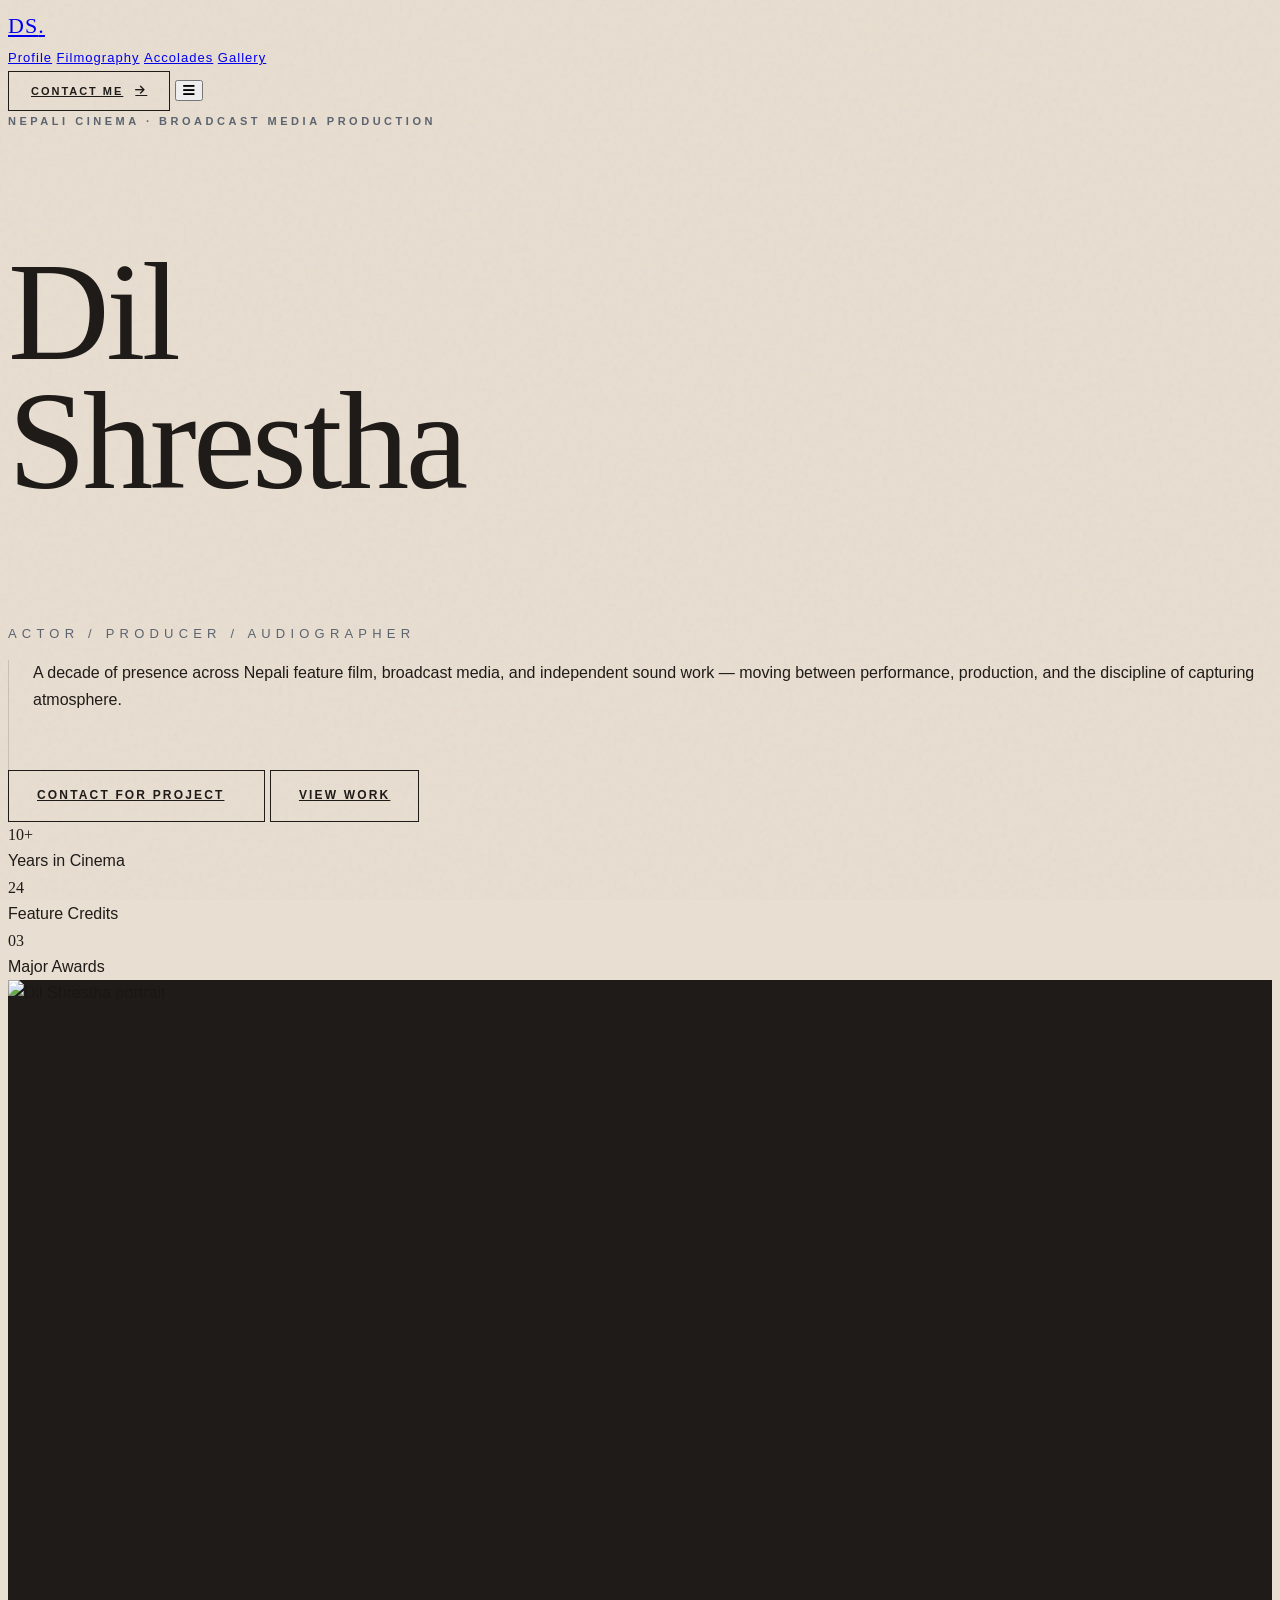
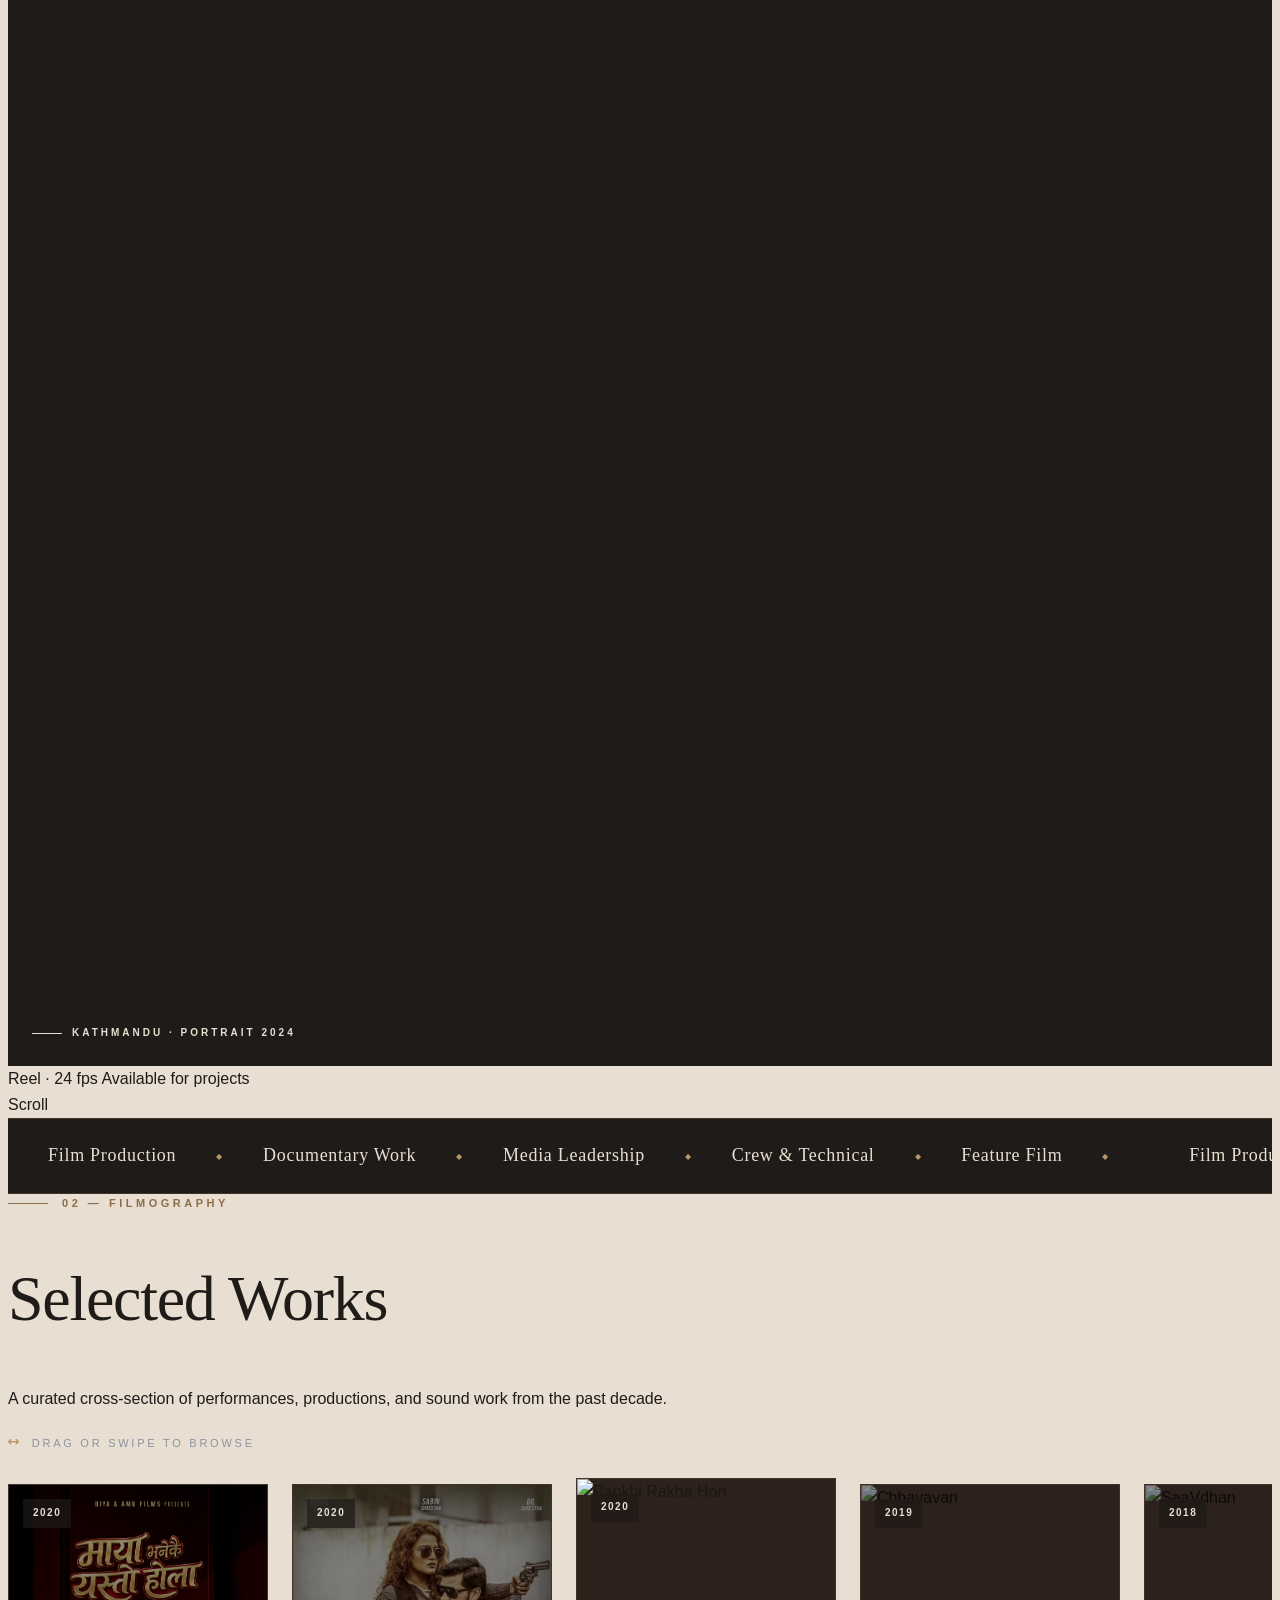
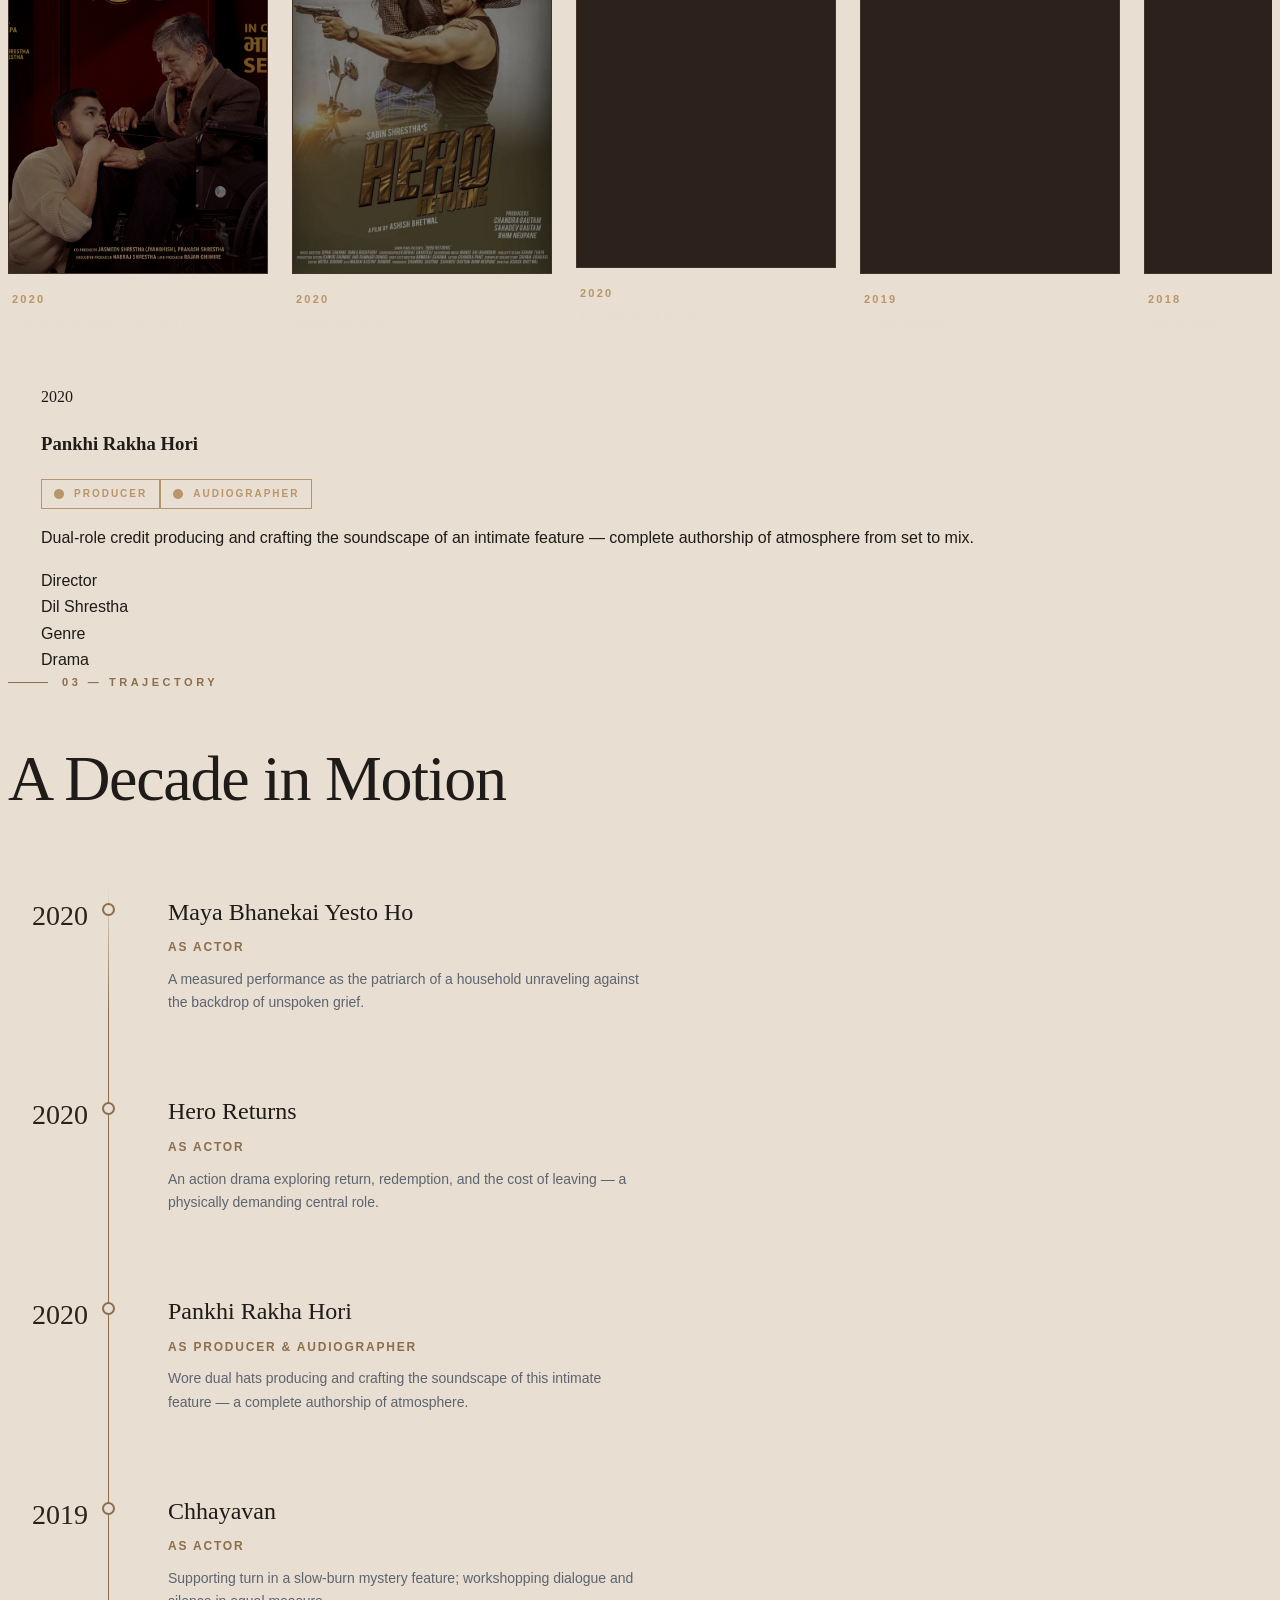
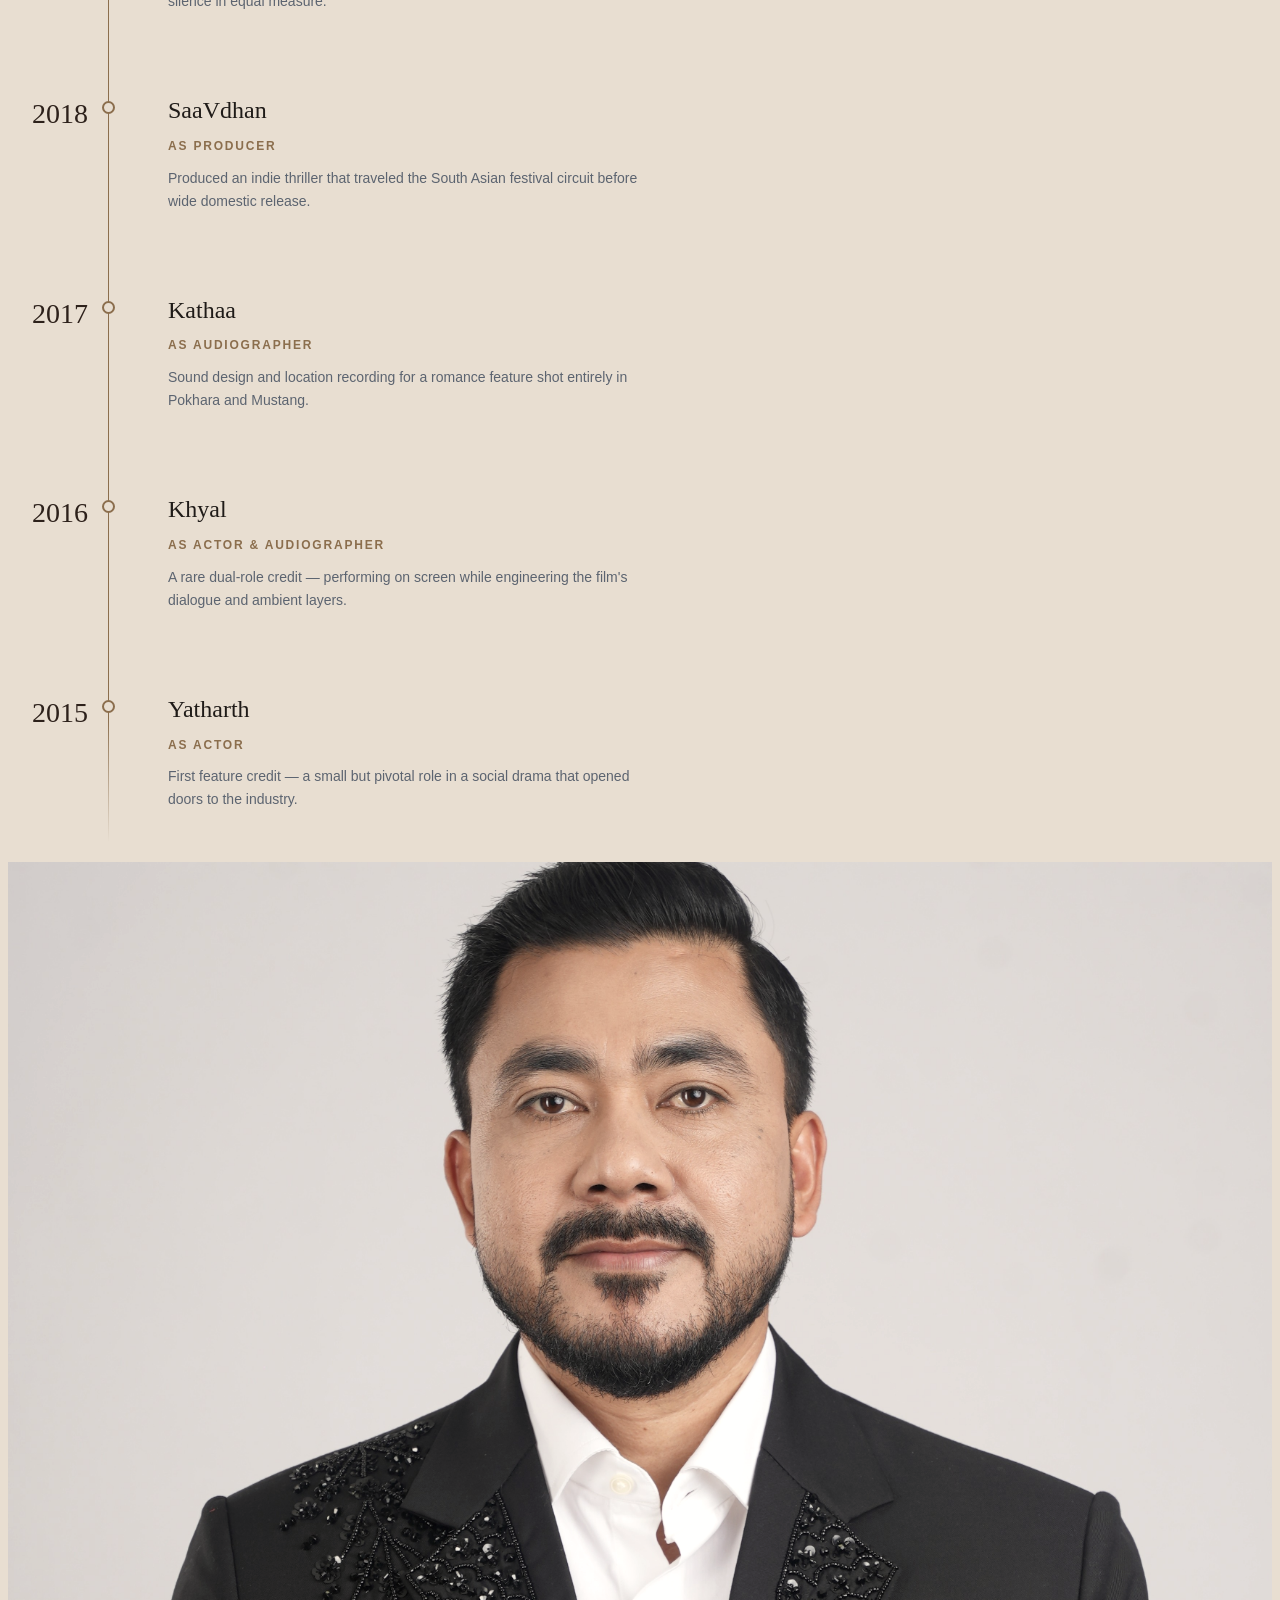
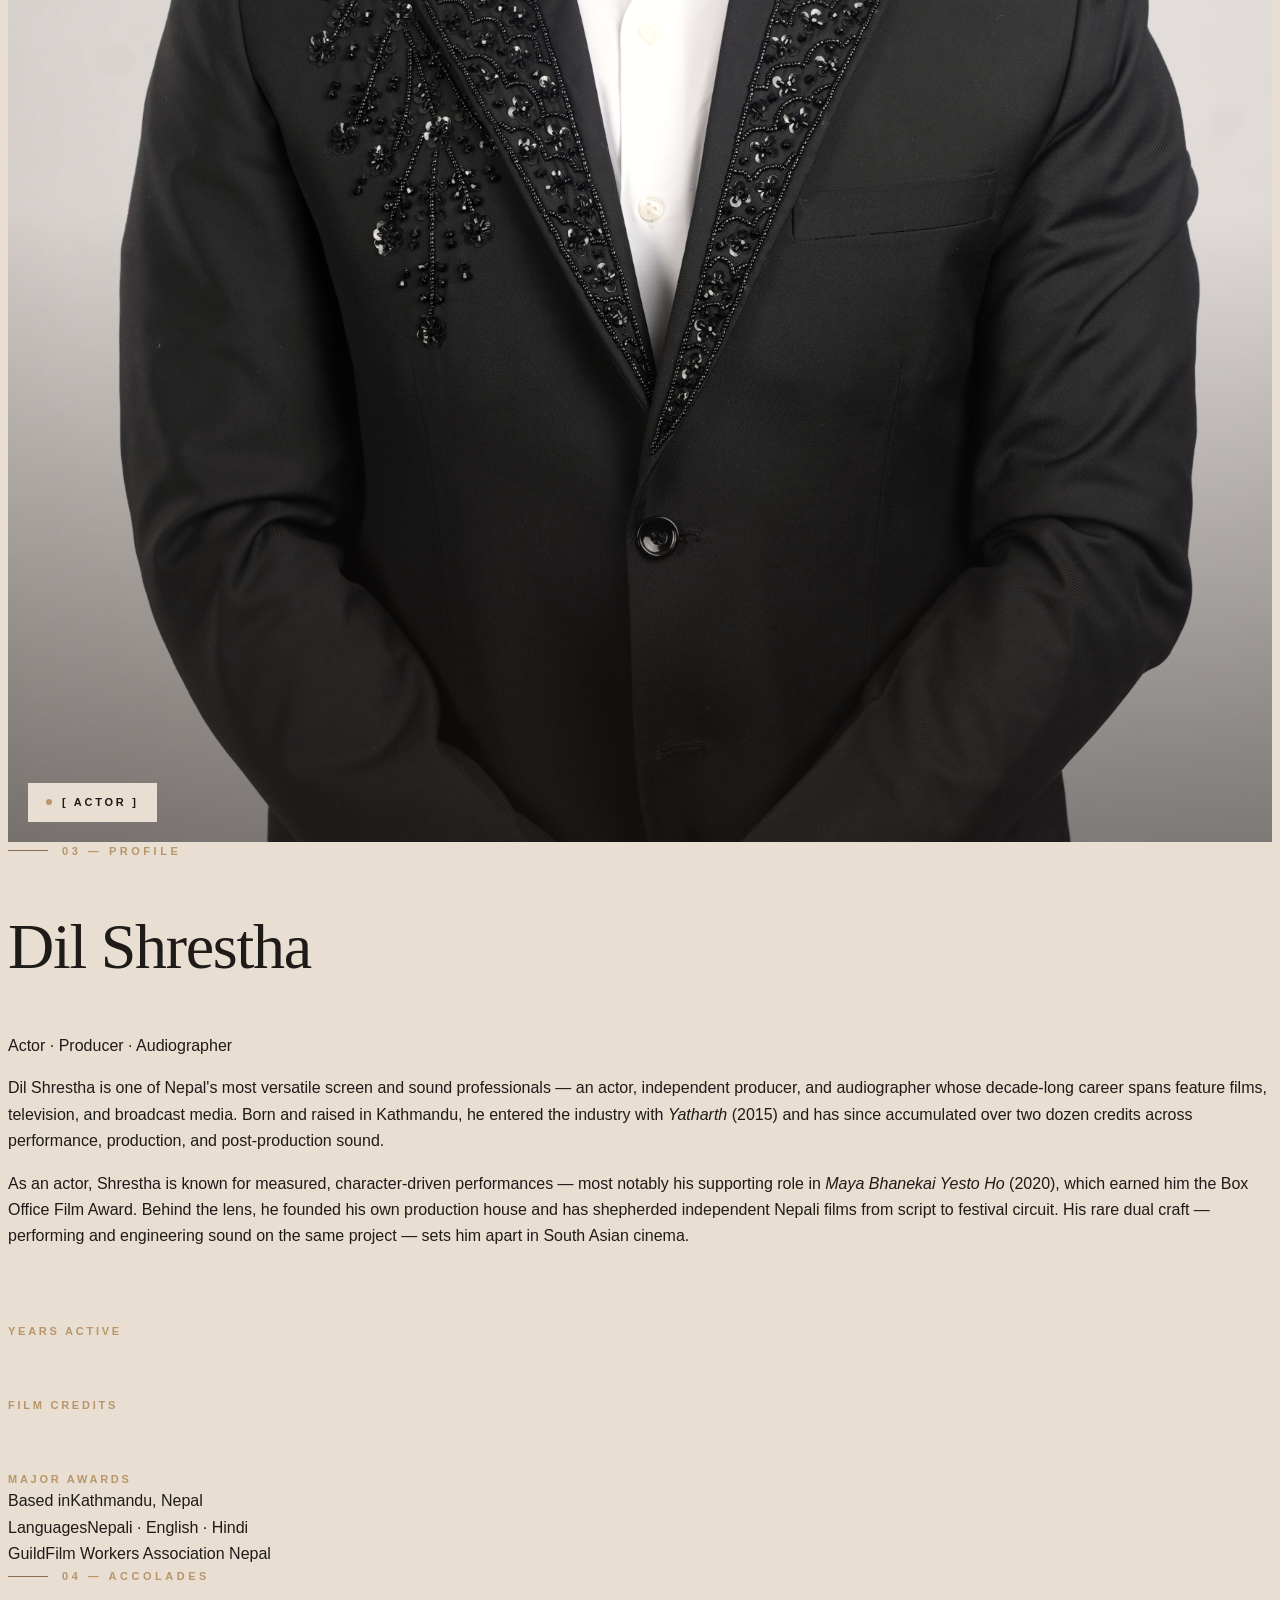
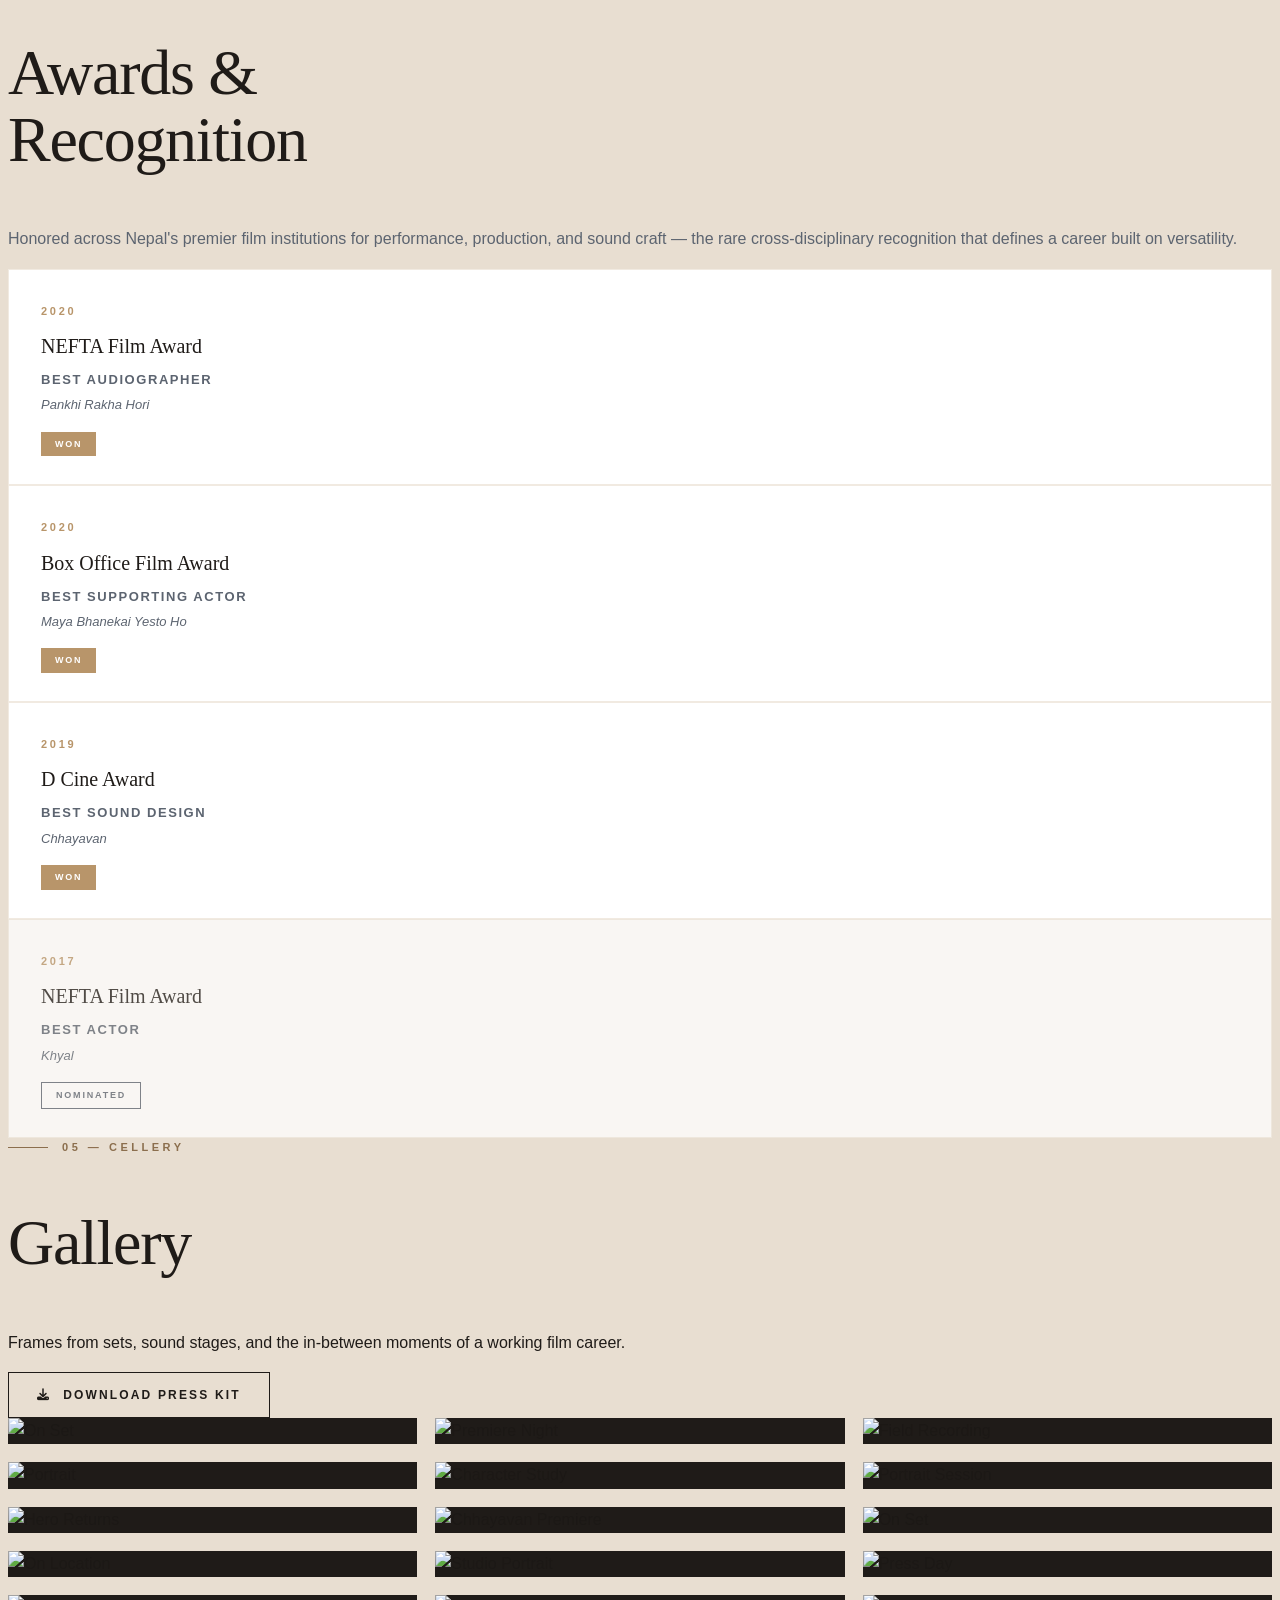
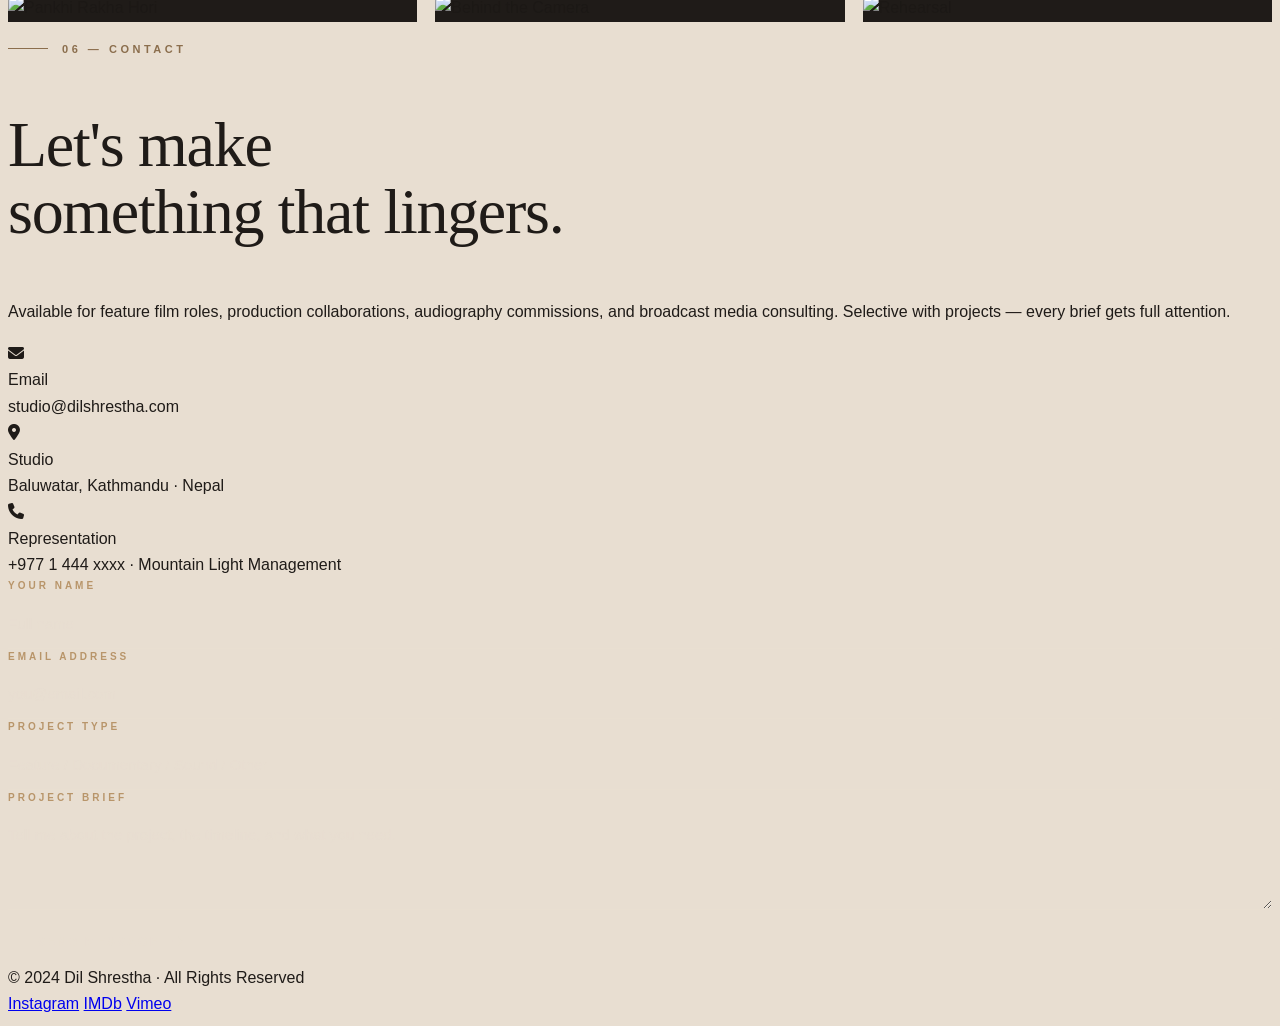
==== commit e54aba46: "Rename index2.html to index.html" ====
--- a/index.html
+++ b/index.html
@@ -1,1201 +1,1775 @@
 <!DOCTYPE html>
 <html lang="en">
 <head>
-  <meta charset="UTF-8">
-  <meta name="viewport" content="width=device-width, initial-scale=1.0">
-  <title>Dil Shrestha — Actor · Producer · Media Professional</title>
-  <script src="https://cdn.tailwindcss.com"></script>
-  <script src="https://code.iconify.design/iconify-icon/1.0.7/iconify-icon.min.js"></script>
-  <link href="https://fonts.googleapis.com/css2?family=Inter:wght@300;400;500;600;700;800;900&display=swap" rel="stylesheet">
-  <script>
-    tailwind.config = {
-      theme: {
-        extend: {
-          colors: {
-            noir: '#0a0a0a',
-            charcoal: '#1a1a1a',
-            slate: '#2a2a2a',
-            ash: '#888888',
-            silver: '#C0C0C0',
-            platinum: '#E8E8E8',
-            neon: '#FF5A00',
-            neonLight: '#FF7A33',
-            neonDark: '#CC4800',
-          },
-          fontFamily: {
-            sans: ['Inter', 'sans-serif'],
-          }
-        }
-      }
+<meta charset="UTF-8">
+<meta name="viewport" content="width=device-width, initial-scale=1.0">
+<title>Dil Shrestha — Actor · Producer · Audiographer</title>
+<script src="https://cdn.tailwindcss.com"></script>
+<link rel="preconnect" href="https://fonts.googleapis.com">
+<link rel="preconnect" href="https://fonts.gstatic.com" crossorigin>
+<link href="https://fonts.googleapis.com/css2?family=Fraunces:ital,opsz,wght@0,9..144,300;0,9..144,400;0,9..144,500;0,9..144,600;0,9..144,700;0,9..144,900;1,9..144,400&family=Manrope:wght@300;400;500;600;700&display=swap" rel="stylesheet">
+<link rel="stylesheet" href="https://cdnjs.cloudflare.com/ajax/libs/font-awesome/6.4.0/css/all.min.css">
+<style>
+  :root {
+    --sand: #E8DED1;
+    --sand-light: #F0E7DA;
+    --sand-dark: #D4C5B0;
+    --charcoal: #1F1B18;
+    --charcoal-soft: #2A2520;
+    --espresso: #2D211B;
+    --espresso-light: #3D2E25;
+    --slate: #5C6470;
+    --slate-light: #8B92A0;
+    --accent: #B8956A;
+    --accent-dark: #8B6E4D;
+    --cream: #FAF6EF;
+  }
+
+  * { -webkit-font-smoothing: antialiased; -moz-osx-font-smoothing: grayscale; box-sizing: border-box; }
+  html { scroll-behavior: smooth; }
+
+  body {
+    font-family: 'Manrope', sans-serif;
+    background: var(--sand);
+    color: var(--charcoal);
+    line-height: 1.65;
+    overflow-x: hidden;
+    font-weight: 400;
+  }
+
+  .font-display { font-family: 'Fraunces', serif; font-optical-sizing: auto; }
+
+  /* Film grain overlay */
+  body::before {
+    content: '';
+    position: fixed; inset: 0;
+    pointer-events: none; z-index: 100;
+    opacity: 0.05;
+    background-image: url("data:image/svg+xml,%3Csvg viewBox='0 0 200 200' xmlns='http://www.w3.org/2000/svg'%3E%3Cfilter id='n'%3E%3CfeTurbulence type='fractalNoise' baseFrequency='0.9' numOctaves='3' /%3E%3C/filter%3E%3Crect width='100%25' height='100%25' filter='url(%23n)' /%3E%3C/svg%3E");
+    mix-blend-mode: multiply;
+  }
+
+  /* Vignette */
+  .vignette::after {
+    content: '';
+    position: absolute; inset: 0;
+    background: radial-gradient(ellipse at center, transparent 50%, rgba(31,27,24,0.4) 100%);
+    pointer-events: none;
+  }
+
+  ::-webkit-scrollbar { width: 10px; height: 10px; }
+  ::-webkit-scrollbar-track { background: var(--sand-dark); }
+  ::-webkit-scrollbar-thumb { background: var(--espresso-light); border-radius: 5px; }
+  ::-webkit-scrollbar-thumb:hover { background: var(--charcoal); }
+  ::selection { background: var(--accent); color: var(--charcoal); }
+
+  .transition-organic { transition: all 600ms cubic-bezier(0.4, 0, 0.2, 1); }
+
+  /* Nav */
+  nav.main-nav {
+    transition: background 600ms cubic-bezier(0.4, 0, 0.2, 1),
+                backdrop-filter 600ms cubic-bezier(0.4, 0, 0.2, 1),
+                border-color 600ms cubic-bezier(0.4, 0, 0.2, 1);
+    border-bottom: 1px solid transparent;
+  }
+  nav.main-nav.scrolled {
+    background: rgba(232, 222, 209, 0.85);
+    backdrop-filter: blur(16px);
+    border-bottom-color: rgba(31,27,24,0.08);
+  }
+
+  .nav-link {
+    position: relative;
+    font-size: 13px;
+    letter-spacing: 0.08em;
+    font-weight: 500;
+    transition: color 600ms cubic-bezier(0.4, 0, 0.2, 1);
+  }
+  .nav-link::after {
+    content: '';
+    position: absolute; bottom: -6px; left: 0;
+    width: 0; height: 1px;
+    background: currentColor;
+    transition: width 600ms cubic-bezier(0.4, 0, 0.2, 1);
+  }
+  .nav-link:hover::after, .nav-link.active::after { width: 100%; }
+
+  .monogram {
+    font-family: 'Fraunces', serif;
+    font-weight: 500;
+    letter-spacing: 0.05em;
+    font-size: 22px;
+  }
+
+  /* Buttons */
+  .btn-outline {
+    border: 1px solid currentColor;
+    padding: 15px 28px;
+    font-size: 12px;
+    letter-spacing: 0.18em;
+    text-transform: uppercase;
+    font-weight: 600;
+    position: relative;
+    overflow: hidden;
+    transition: color 600ms cubic-bezier(0.4, 0, 0.2, 1);
+    cursor: pointer;
+    display: inline-flex;
+    align-items: center;
+    gap: 12px;
+    background: transparent;
+  }
+  .btn-outline::before {
+    content: '';
+    position: absolute; inset: 0;
+    background: currentColor;
+    transform: translateY(101%);
+    transition: transform 600ms cubic-bezier(0.4, 0, 0.2, 1);
+    z-index: 0;
+  }
+  .btn-outline:hover::before { transform: translateY(0); }
+  .btn-outline > * { position: relative; z-index: 1; transition: color 600ms cubic-bezier(0.4, 0, 0.2, 1); }
+  .btn-light { color: var(--charcoal); }
+  .btn-light:hover > * { color: var(--sand); }
+  .btn-dark { color: var(--sand); }
+  .btn-dark:hover > * { color: var(--charcoal); }
+  .btn-solid {
+    background: var(--charcoal);
+    color: var(--sand);
+    padding: 14px 26px;
+    font-size: 12px;
+    letter-spacing: 0.18em;
+    text-transform: uppercase;
+    font-weight: 600;
+    transition: background 600ms cubic-bezier(0.4, 0, 0.2, 1);
+    cursor: pointer;
+    border: 1px solid var(--charcoal);
+  }
+  .btn-solid:hover { background: var(--espresso-light); border-color: var(--espresso-light); }
+
+  /* Hero */
+  .overline {
+    font-size: 11px;
+    letter-spacing: 0.32em;
+    text-transform: uppercase;
+    font-weight: 600;
+    color: var(--slate);
+  }
+  .hero-name {
+    font-size: clamp(4rem, 11vw, 9rem);
+    line-height: 0.92;
+    letter-spacing: -0.025em;
+    font-weight: 400;
+  }
+  .hero-subtitle {
+    font-size: 13px;
+    letter-spacing: 0.4em;
+    text-transform: uppercase;
+    color: var(--slate);
+    font-weight: 500;
+  }
+
+  .hero-image-wrap {
+    position: relative;
+    overflow: hidden;
+    aspect-ratio: 3/4;
+    background: var(--charcoal);
+  }
+  .hero-image-wrap img {
+    width: 100%; height: 100%;
+    object-fit: cover;
+    filter: contrast(1.05) saturate(0.85) sepia(0.08);
+    transition: transform 1200ms cubic-bezier(0.4, 0, 0.2, 1);
+  }
+  .hero-image-wrap:hover img { transform: scale(1.03); }
+  .hero-image-wrap::after {
+    content: '';
+    position: absolute; inset: 0;
+    background: linear-gradient(135deg, transparent 30%, rgba(31,27,24,0.45) 100%);
+    pointer-events: none;
+  }
+  .hero-image-tag {
+    position: absolute;
+    bottom: 24px; left: 24px;
+    color: var(--sand);
+    font-size: 10px;
+    letter-spacing: 0.3em;
+    text-transform: uppercase;
+    font-weight: 600;
+    z-index: 2;
+    display: flex; align-items: center; gap: 10px;
+  }
+  .hero-image-tag::before {
+    content: '';
+    width: 30px; height: 1px;
+    background: var(--sand);
+  }
+
+  /* Bio hover reveal */
+  .bio-zone {
+    position: relative;
+    min-height: 110px;
+    cursor: default;
+    border-left: 1px solid rgba(31,27,24,0.15);
+    padding-left: 24px;
+    transition: border-color 600ms cubic-bezier(0.4, 0, 0.2, 1);
+  }
+  .bio-zone:hover { border-left-color: var(--accent); }
+  .bio-default, .bio-quote {
+    transition: opacity 600ms cubic-bezier(0.4, 0, 0.2, 1),
+                transform 600ms cubic-bezier(0.4, 0, 0.2, 1);
+  }
+  .bio-quote {
+    position: absolute; inset: 0;
+    padding-left: 24px;
+    opacity: 0;
+    transform: translateY(14px);
+    pointer-events: none;
+    font-style: italic;
+    color: var(--espresso);
+  }
+  .bio-zone:hover .bio-default {
+    opacity: 0;
+    transform: translateY(-14px);
+  }
+  .bio-zone:hover .bio-quote {
+    opacity: 1;
+    transform: translateY(0);
+  }
+
+  /* Ticker */
+  .ticker-wrap {
+    background: var(--charcoal);
+    color: var(--sand);
+    padding: 22px 0;
+    overflow: hidden;
+    position: relative;
+    border-top: 1px solid rgba(184,149,106,0.2);
+    border-bottom: 1px solid rgba(184,149,106,0.2);
+  }
+  @keyframes marquee {
+    0% { transform: translateX(0); }
+    100% { transform: translateX(-50%); }
+  }
+  .marquee-track {
+    display: flex;
+    width: max-content;
+    animation: marquee 38s linear infinite;
+  }
+  .marquee-item {
+    padding: 0 2.5rem;
+    display: flex; align-items: center; gap: 2.5rem;
+    white-space: nowrap;
+    font-family: 'Fraunces', serif;
+    font-size: 18px;
+    font-weight: 400;
+    letter-spacing: 0.04em;
+  }
+  .marquee-item .diamond {
+    color: var(--accent);
+    font-size: 8px;
+  }
+
+  /* Section heading */
+  .section-label {
+    font-size: 11px;
+    letter-spacing: 0.32em;
+    text-transform: uppercase;
+    font-weight: 600;
+    color: var(--accent-dark);
+    display: flex; align-items: center; gap: 14px;
+  }
+  .section-label::before {
+    content: '';
+    width: 40px; height: 1px;
+    background: var(--accent-dark);
+  }
+  .section-title {
+    font-size: clamp(2.5rem, 5vw, 4rem);
+    line-height: 1.05;
+    letter-spacing: -0.02em;
+    font-weight: 400;
+  }
+
+  /* Filmography */
+  .poster-track {
+    display: flex;
+    gap: 24px;
+    cursor: grab;
+    user-select: none;
+    overflow-x: auto;
+    scrollbar-width: none;
+    padding: 30px 0 50px;
+    /* scroll-snap removed — custom JS animation handles centering */
+  }
+  .poster-track::-webkit-scrollbar { display: none; }
+  .poster-track.dragging { cursor: grabbing; }
+  .poster-track.dragging .poster-card { pointer-events: none; }
+
+  .poster-card {
+    flex: 0 0 auto;
+    width: 260px;
+    transition: transform 600ms cubic-bezier(0.4, 0, 0.2, 1),
+                filter 600ms cubic-bezier(0.4, 0, 0.2, 1);
+    position: relative;
+    scroll-snap-align: start;
+    cursor: pointer;
+  }
+  .poster-img-wrap {
+    aspect-ratio: 2/3;
+    overflow: hidden;
+    background: var(--espresso);
+    position: relative;
+    border: 1px solid rgba(184,149,106,0.15);
+  }
+  .poster-img-wrap img {
+    width: 100%; height: 100%;
+    object-fit: cover;
+    pointer-events: none;
+    -webkit-user-drag: none;
+    filter: contrast(1.05) saturate(0.8) sepia(0.05);
+    transition: transform 800ms cubic-bezier(0.4, 0, 0.2, 1);
+  }
+  .poster-card:not(.active) .poster-img-wrap img {
+    filter: brightness(0.55) saturate(0.6) contrast(1.05);
+  }
+  .poster-card:hover .poster-img-wrap img {
+    transform: scale(1.04);
+  }
+  .poster-card.active .poster-img-wrap img {
+    filter: brightness(1) saturate(0.9) contrast(1.05);
+  }
+  .poster-card.active {
+    transform: translateY(-6px);
+  }
+  .poster-frame-tag {
+    position: absolute;
+    top: 14px; left: 14px;
+    background: rgba(31,27,24,0.7);
+    backdrop-filter: blur(8px);
+    color: var(--sand);
+    padding: 6px 10px;
+    font-size: 10px;
+    letter-spacing: 0.15em;
+    text-transform: uppercase;
+    font-weight: 600;
+  }
+  .poster-meta {
+    padding: 16px 4px 0;
+    color: var(--sand);
+  }
+  .poster-meta .year {
+    font-size: 11px;
+    letter-spacing: 0.2em;
+    color: var(--accent);
+    font-weight: 600;
+  }
+  .poster-meta .title {
+    font-family: 'Fraunces', serif;
+    font-size: 18px;
+    margin-top: 4px;
+    line-height: 1.2;
+  }
+
+  .movie-info-panel {
+    position: relative;
+    border-left: 1px solid rgba(232,222,209,0.15);
+    padding-left: 32px;
+  }
+  @keyframes panelFloat {
+    0%   { transform: translateY(0px); }
+    50%  { transform: translateY(-8px); }
+    100% { transform: translateY(0px); }
+  }
+  @keyframes slideUpIn {
+    from { opacity: 0; transform: translateY(22px); }
+    to   { opacity: 1; transform: translateY(0); }
+  }
+
+  .movie-info-panel {
+    animation: panelFloat 5s ease-in-out infinite;
+  }
+  .movie-info-content {
+    transition: opacity 280ms ease;
+  }
+  .movie-info-content.fading {
+    opacity: 0;
+    transform: translateY(14px);
+  }
+  .movie-info-content.slide-in {
+    animation: slideUpIn 420ms cubic-bezier(0.22, 1, 0.36, 1) both;
+  }
+
+  .role-badge {
+    display: inline-flex;
+    align-items: center;
+    gap: 8px;
+    padding: 6px 12px;
+    border: 1px solid var(--accent);
+    color: var(--accent);
+    font-size: 10px;
+    letter-spacing: 0.2em;
+    text-transform: uppercase;
+    font-weight: 600;
+  }
+
+  /* Timeline */
+  .timeline-wrap { position: relative; padding-left: 0; }
+  .timeline-line {
+    position: absolute;
+    left: 100px;
+    top: 20px; bottom: 20px;
+    width: 1px;
+    background: linear-gradient(to bottom, transparent, var(--accent-dark) 8%, var(--accent-dark) 92%, transparent);
+  }
+  .timeline-item {
+    position: relative;
+    display: grid;
+    grid-template-columns: 100px 1fr;
+    gap: 60px;
+    padding: 28px 0;
+    align-items: start;
+  }
+  .timeline-year {
+    font-family: 'Fraunces', serif;
+    font-size: 28px;
+    font-weight: 500;
+    color: var(--espresso);
+    text-align: right;
+    padding-right: 20px;
+  }
+  .timeline-dot {
+    position: absolute;
+    left: 94px; top: 38px;
+    width: 13px; height: 13px;
+    border-radius: 50%;
+    background: var(--sand);
+    border: 2px solid var(--accent-dark);
+    transition: all 600ms cubic-bezier(0.4, 0, 0.2, 1);
+    z-index: 2;
+  }
+  .timeline-item:hover .timeline-dot {
+    background: var(--accent);
+    transform: scale(1.4);
+    box-shadow: 0 0 0 6px rgba(184,149,106,0.15);
+  }
+  .timeline-card {
+    transition: transform 600ms cubic-bezier(0.4, 0, 0.2, 1);
+    padding-bottom: 8px;
+  }
+  .timeline-item:hover .timeline-card { transform: translateX(12px); }
+  .timeline-card .title {
+    font-family: 'Fraunces', serif;
+    font-size: 24px;
+    font-weight: 500;
+    margin-bottom: 6px;
+    color: var(--charcoal);
+  }
+  .timeline-card .role {
+    font-size: 12px;
+    letter-spacing: 0.15em;
+    text-transform: uppercase;
+    color: var(--accent-dark);
+    font-weight: 600;
+  }
+  .timeline-card .desc {
+    margin-top: 10px;
+    color: var(--slate);
+    max-width: 480px;
+    font-size: 14px;
+  }
+
+  /* Profile */
+  .profile-img-wrap {
+    position: relative;
+    aspect-ratio: 4/5;
+    overflow: hidden;
+    background: var(--charcoal);
+  }
+  .profile-img-wrap img {
+    width: 100%; height: 100%;
+    object-fit: cover;
+    filter: contrast(1.05) saturate(0.82) sepia(0.06);
+    transition: transform 1200ms cubic-bezier(0.4, 0, 0.2, 1);
+  }
+  .profile-img-wrap:hover img { transform: scale(1.03); }
+  .profile-img-wrap::after {
+    content: '';
+    position: absolute; inset: 0;
+    background: linear-gradient(to top, rgba(31,27,24,0.5), transparent 40%);
+  }
+  .profile-tag {
+    position: absolute;
+    bottom: 20px; left: 20px;
+    display: inline-flex;
+    align-items: center;
+    gap: 10px;
+    padding: 10px 18px;
+    background: var(--sand);
+    color: var(--charcoal);
+    font-size: 11px;
+    letter-spacing: 0.25em;
+    text-transform: uppercase;
+    font-weight: 700;
+    z-index: 2;
+  }
+  .profile-tag::before {
+    content: '';
+    width: 6px; height: 6px;
+    border-radius: 50%;
+    background: var(--accent);
+  }
+
+  .award-card {
+    border-left: 1px solid rgba(232,222,209,0.15);
+    padding: 24px 0 24px 28px;
+    transition: all 600ms cubic-bezier(0.4, 0, 0.2, 1);
+    position: relative;
+  }
+  .award-card::before {
+    content: '';
+    position: absolute;
+    left: -1px; top: 0;
+    width: 1px; height: 0;
+    background: var(--accent);
+    transition: height 600ms cubic-bezier(0.4, 0, 0.2, 1);
+  }
+  .award-card:hover::before { height: 100%; }
+  .award-card:hover { padding-left: 36px; }
+  .award-card .award-year {
+    font-family: 'Fraunces', serif;
+    font-size: 14px;
+    color: var(--accent);
+    font-weight: 500;
+  }
+  .award-card .award-name {
+    font-family: 'Fraunces', serif;
+    font-size: 24px;
+    margin: 6px 0 4px;
+    color: var(--sand);
+    font-weight: 500;
+  }
+  .award-card .award-cat {
+    font-size: 12px;
+    letter-spacing: 0.15em;
+    text-transform: uppercase;
+    color: var(--slate-light);
+    font-weight: 500;
+  }
+
+  /* Accolades section — light background cards */
+  .award-card-light {
+    position: relative;
+    background: #fff;
+    border: 1px solid rgba(184,149,106,0.2);
+    padding: 32px 32px 28px;
+    transition: all 500ms cubic-bezier(0.4, 0, 0.2, 1);
+    overflow: hidden;
+  }
+  .award-card-light::before {
+    content: '';
+    position: absolute;
+    top: 0; left: 0; right: 0;
+    height: 3px;
+    background: var(--accent);
+    transform: scaleX(0);
+    transform-origin: left;
+    transition: transform 500ms cubic-bezier(0.4, 0, 0.2, 1);
+  }
+  .award-card-light:hover { transform: translateY(-4px); box-shadow: 0 20px 50px rgba(0,0,0,0.08); }
+  .award-card-light:hover::before { transform: scaleX(1); }
+  .award-card-light .acl-year {
+    font-size: 11px;
+    letter-spacing: 0.25em;
+    text-transform: uppercase;
+    color: var(--accent);
+    font-weight: 700;
+  }
+  .award-card-light .acl-org {
+    font-family: 'Fraunces', serif;
+    font-size: 20px;
+    color: var(--charcoal);
+    margin-top: 10px;
+    font-weight: 500;
+  }
+  .award-card-light .acl-title {
+    font-size: 13px;
+    letter-spacing: 0.12em;
+    text-transform: uppercase;
+    color: var(--slate);
+    margin-top: 6px;
+    font-weight: 600;
+  }
+  .award-card-light .acl-film {
+    font-size: 13px;
+    color: var(--slate);
+    margin-top: 4px;
+    font-style: italic;
+  }
+  .award-card-light .acl-badge {
+    display: inline-block;
+    margin-top: 16px;
+    padding: 5px 14px;
+    background: var(--accent);
+    color: #fff;
+    font-size: 9px;
+    font-weight: 700;
+    letter-spacing: 0.2em;
+    text-transform: uppercase;
+  }
+  .award-card-light .acl-badge.acl-nom {
+    background: transparent;
+    border: 1px solid var(--slate);
+    color: var(--slate);
+  }
+
+  /* Gallery */
+  .gallery-grid {
+    column-count: 3;
+    column-gap: 18px;
+  }
+  @media (max-width: 900px) { .gallery-grid { column-count: 2; } }
+  @media (max-width: 560px) { .gallery-grid { column-count: 1; } }
+  .gallery-item {
+    break-inside: avoid;
+    margin-bottom: 18px;
+    position: relative;
+    overflow: hidden;
+    background: var(--charcoal);
+    cursor: pointer;
+  }
+  .gallery-item img {
+    width: 100%; display: block;
+    transition: transform 1000ms cubic-bezier(0.4, 0, 0.2, 1);
+    filter: contrast(1.03) saturate(0.85);
+  }
+  .gallery-item:hover img { transform: scale(1.06); }
+  .gallery-overlay {
+    position: absolute; inset: 0;
+    background: linear-gradient(to top, rgba(31,27,24,0.9), rgba(31,27,24,0.2) 50%, transparent);
+    opacity: 0;
+    transition: opacity 600ms cubic-bezier(0.4, 0, 0.2, 1);
+    display: flex; flex-direction: column;
+    justify-content: flex-end;
+    padding: 22px;
+  }
+  .gallery-item:hover .gallery-overlay { opacity: 1; }
+  .gallery-overlay .gtitle {
+    font-family: 'Fraunces', serif;
+    font-size: 18px;
+    color: var(--sand);
+    transform: translateY(10px);
+    transition: transform 600ms cubic-bezier(0.4, 0, 0.2, 1);
+  }
+  .gallery-item:hover .gallery-overlay .gtitle { transform: translateY(0); }
+  .gallery-overlay .gmeta {
+    font-size: 11px;
+    letter-spacing: 0.2em;
+    text-transform: uppercase;
+    color: var(--accent);
+    margin-top: 4px;
+    transform: translateY(10px);
+    transition: transform 600ms cubic-bezier(0.4, 0, 0.2, 1) 80ms;
+  }
+  .gallery-item:hover .gallery-overlay .gmeta { transform: translateY(0); }
+
+  /* Form */
+  .form-input, .form-textarea {
+    background: transparent;
+    border: none;
+    border-bottom: 1px solid rgba(232,222,209,0.2);
+    color: var(--sand);
+    padding: 16px 0;
+    font-family: 'Manrope', sans-serif;
+    font-size: 15px;
+    width: 100%;
+    transition: border-color 600ms cubic-bezier(0.4, 0, 0.2, 1);
+  }
+  .form-input:focus, .form-textarea:focus {
+    outline: none;
+    border-color: var(--accent);
+  }
+  .form-input::placeholder, .form-textarea::placeholder {
+    color: rgba(232,222,209,0.35);
+  }
+  .form-textarea { resize: vertical; min-height: 100px; }
+  .form-label {
+    font-size: 10px;
+    letter-spacing: 0.3em;
+    text-transform: uppercase;
+    color: var(--accent);
+    font-weight: 600;
+    display: block;
+    margin-bottom: 4px;
+  }
+
+  /* Reveal */
+  .reveal {
+    opacity: 0;
+    transform: translateY(40px);
+    transition: opacity 900ms cubic-bezier(0.4, 0, 0.2, 1),
+                transform 900ms cubic-bezier(0.4, 0, 0.2, 1);
+  }
+  .reveal.visible { opacity: 1; transform: translateY(0); }
+  .reveal-delay-1 { transition-delay: 100ms; }
+  .reveal-delay-2 { transition-delay: 200ms; }
+  .reveal-delay-3 { transition-delay: 300ms; }
+
+  /* Toast */
+  .toast {
+    position: fixed;
+    bottom: 30px; right: 30px;
+    background: var(--charcoal);
+    color: var(--sand);
+    padding: 16px 24px;
+    border-left: 2px solid var(--accent);
+    font-size: 14px;
+    z-index: 1000;
+    transform: translateY(20px);
+    opacity: 0;
+    transition: transform 600ms cubic-bezier(0.4, 0, 0.2, 1),
+                opacity 600ms cubic-bezier(0.4, 0, 0.2, 1);
+    pointer-events: none;
+  }
+  .toast.show { transform: translateY(0); opacity: 1; }
+
+  /* Mobile menu */
+  .mobile-menu {
+    position: fixed;
+    inset: 0;
+    background: var(--charcoal);
+    z-index: 90;
+    transform: translateY(-100%);
+    transition: transform 600ms cubic-bezier(0.4, 0, 0.2, 1);
+    display: flex;
+    flex-direction: column;
+    justify-content: center;
+    align-items: center;
+    gap: 30px;
+  }
+  .mobile-menu.open { transform: translateY(0); }
+  .mobile-menu a {
+    font-family: 'Fraunces', serif;
+    font-size: 32px;
+    color: var(--sand);
+  }
+
+  /* Drag hint */
+  .drag-hint {
+    display: inline-flex;
+    align-items: center;
+    gap: 10px;
+    font-size: 11px;
+    letter-spacing: 0.25em;
+    text-transform: uppercase;
+    color: var(--slate-light);
+    font-weight: 500;
+  }
+  .drag-hint i { color: var(--accent); }
+
+  /* Stat */
+  .stat-block .num {
+    font-family: 'Fraunces', serif;
+    font-size: 48px;
+    line-height: 1;
+    color: var(--sand);
+    font-weight: 400;
+  }
+  .stat-block .lbl {
+    font-size: 11px;
+    letter-spacing: 0.25em;
+    text-transform: uppercase;
+    color: var(--accent);
+    margin-top: 8px;
+    font-weight: 600;
+  }
+
+  /* Focus states */
+  *:focus-visible {
+    outline: 2px solid var(--accent);
+    outline-offset: 4px;
+  }
+
+  @media (prefers-reduced-motion: reduce) {
+    *, *::before, *::after {
+      animation-duration: 0.01ms !important;
+      transition-duration: 0.01ms !important;
     }
-  </script>
-  <style>
-    * { margin: 0; padding: 0; box-sizing: border-box; }
-    html { scroll-behavior: smooth; }
-    body { font-family: 'Inter', sans-serif; background: #0a0a0a; color: #E8E8E8; overflow-x: hidden; }
-
-    /* Film grain overlay */
-    .film-grain::before {
-      content: '';
-      position: fixed;
-      top: 0; left: 0; width: 100%; height: 100%;
-      background-image: url("data:image/svg+xml,%3Csvg viewBox='0 0 256 256' xmlns='http://www.w3.org/2000/svg'%3E%3Cfilter id='noise'%3E%3CfeTurbulence type='fractalNoise' baseFrequency='0.9' numOctaves='4' stitchTiles='stitch'/%3E%3C/filter%3E%3Crect width='100%25' height='100%25' filter='url(%23noise)' opacity='0.03'/%3E%3C/svg%3E");
-      pointer-events: none;
-      z-index: 9999;
-    }
-
-    /* Scrollbar */
-    ::-webkit-scrollbar { width: 6px; }
-    ::-webkit-scrollbar-track { background: #0a0a0a; }
-    ::-webkit-scrollbar-thumb { background: #FF5A00; border-radius: 3px; }
-
-    /* Hero parallax image */
-    .hero-img {
-      filter: grayscale(100%) contrast(1.3) brightness(0.7);
-      transition: filter 1.5s ease;
-    }
-    .hero-img:hover {
-      filter: grayscale(60%) contrast(1.2) brightness(0.8);
-    }
-
-    /* Reveal animations */
-    .reveal {
-      opacity: 0;
-      transform: translateY(30px);
-      transition: all 0.8s cubic-bezier(0.16, 1, 0.3, 1);
-    }
-    .reveal.active {
-      opacity: 1;
-      transform: translateY(0);
-    }
-    .reveal-delay-1 { transition-delay: 100ms; }
-    .reveal-delay-2 { transition-delay: 200ms; }
-    .reveal-delay-3 { transition-delay: 300ms; }
-    .reveal-delay-4 { transition-delay: 400ms; }
-    .reveal-delay-5 { transition-delay: 500ms; }
-
-    /* Neon glow */
-    .neon-glow {
-      box-shadow: 0 0 20px rgba(255, 90, 0, 0.3), 0 0 60px rgba(255, 90, 0, 0.1);
-    }
-    .neon-glow-text {
-      text-shadow: 0 0 20px rgba(255, 90, 0, 0.5), 0 0 40px rgba(255, 90, 0, 0.2);
-    }
-    .neon-border {
-      border: 1px solid rgba(255, 90, 0, 0.3);
-    }
-
-    /* Horizontal scroll timeline */
-    .timeline-scroll::-webkit-scrollbar { height: 3px; }
-    .timeline-scroll::-webkit-scrollbar-thumb { background: #FF5A00; border-radius: 3px; }
-    .timeline-scroll::-webkit-scrollbar-track { background: #1a1a1a; }
-
-    /* Card hover */
-    .film-card {
-      transition: all 0.5s cubic-bezier(0.16, 1, 0.3, 1);
-    }
-    .film-card:hover {
-      transform: translateY(-4px);
-      box-shadow: 0 20px 40px rgba(0,0,0,0.5), 0 0 30px rgba(255, 90, 0, 0.1);
-    }
-    .film-card:hover .film-overlay {
-      opacity: 1;
-    }
-    .film-card:hover .film-img {
-      transform: scale(1.08);
-    }
-
-    /* CTA pulse */
-    @keyframes pulse-neon {
-      0%, 100% { box-shadow: 0 0 20px rgba(255, 90, 0, 0.4); }
-      50% { box-shadow: 0 0 40px rgba(255, 90, 0, 0.7), 0 0 80px rgba(255, 90, 0, 0.2); }
-    }
-    .cta-pulse { animation: pulse-neon 2.5s ease-in-out infinite; }
-
-    /* Stat counter */
-    .stat-line {
-      background: linear-gradient(90deg, #FF5A00, transparent);
-      height: 1px;
-    }
-
-    /* Section divider */
-    .section-divider {
-      height: 1px;
-      background: linear-gradient(90deg, transparent, rgba(192,192,192,0.2), transparent);
-    }
-
-    /* Marquee */
-    @keyframes marquee {
-      0% { transform: translateX(0); }
-      100% { transform: translateX(-50%); }
-    }
-    .marquee-track { animation: marquee 30s linear infinite; }
-
-    /* Mobile nav */
-    .mobile-nav {
-      transform: translateX(100%);
-      transition: transform 0.4s cubic-bezier(0.16, 1, 0.3, 1);
-    }
-    .mobile-nav.open {
-      transform: translateX(0);
-    }
-
-    /* Accent underline */
-    .accent-underline {
-      position: relative;
-    }
-    .accent-underline::after {
-      content: '';
-      position: absolute;
-      bottom: -4px;
-      left: 0;
-      width: 40px;
-      height: 3px;
-      background: #FF5A00;
-    }
-
-    /* Image bw hover */
-    .bw-hover {
-      filter: grayscale(100%) contrast(1.2);
-      transition: filter 0.6s ease;
-    }
-    .bw-hover:hover {
-      filter: grayscale(0%) contrast(1.1);
-    }
-
-    /* Tag style */
-    .tag {
-      font-size: 10px;
-      font-weight: 700;
-      letter-spacing: 0.15em;
-      text-transform: uppercase;
-    }
-  </style>
+  }
+
+  @media (max-width: 768px) {
+    .timeline-line { left: 60px; }
+    .timeline-dot { left: 54px; }
+    .timeline-item { grid-template-columns: 60px 1fr; gap: 30px; }
+    .timeline-year { font-size: 20px; }
+  }
+</style>
 </head>
-<body class="film-grain">
-
-  <!-- ===== NAVIGATION ===== -->
-  <nav id="navbar" class="fixed top-0 left-0 right-0 z-50 transition-all duration-500">
-    <div class="max-w-[1440px] mx-auto px-6 md:px-10 lg:px-16">
-      <div class="flex items-center justify-between h-16 md:h-20">
-        <!-- Logo -->
-        <a href="#" class="flex items-center gap-3 group">
-          <div class="w-10 h-10 bg-neon rounded-sm flex items-center justify-center font-black text-noir text-lg leading-none">
-            DS
-          </div>
-          <div class="hidden sm:block">
-            <div class="text-sm font-bold tracking-wider text-platinum leading-none">DIL SHRESTHA</div>
-            <div class="text-[9px] font-medium tracking-[0.25em] text-ash uppercase mt-0.5">Actor · Producer · Media</div>
-          </div>
-        </a>
-
-        <!-- Desktop Nav -->
-        <div class="hidden lg:flex items-center gap-8">
-          <a href="#filmography" class="text-xs font-semibold tracking-wider text-ash hover:text-neon transition-colors duration-300 uppercase">Filmography</a>
-          <a href="#profile" class="text-xs font-semibold tracking-wider text-ash hover:text-neon transition-colors duration-300 uppercase">Profile</a>
-          <a href="#accolades" class="text-xs font-semibold tracking-wider text-ash hover:text-neon transition-colors duration-300 uppercase">Accolades</a>
-          <a href="#stories" class="text-xs font-semibold tracking-wider text-ash hover:text-neon transition-colors duration-300 uppercase">Stories</a>
-          <a href="#contact" class="ml-2 px-5 py-2.5 bg-neon text-noir text-xs font-bold tracking-wider uppercase rounded-sm hover:bg-neonLight transition-colors duration-300 neon-glow">
-            Book Now
-          </a>
-        </div>
-
-        <!-- Mobile Menu Button -->
-        <button id="menuBtn" class="lg:hidden w-10 h-10 flex items-center justify-center text-platinum" aria-label="Menu">
-          <iconify-icon icon="lucide:menu" width="22"></iconify-icon>
-        </button>
-      </div>
+<body>
+
+<!-- Navigation -->
+<nav class="main-nav fixed top-0 left-0 right-0 z-50 px-6 lg:px-12 py-5">
+  <div class="max-w-[1400px] mx-auto flex items-center justify-between">
+    <a href="#top" class="monogram text-[var(--charcoal)]">DS<span class="text-[var(--accent)]">.</span></a>
+    <div class="hidden lg:flex items-center gap-10">
+      <a href="#profile" class="nav-link text-[var(--charcoal)]">Profile</a>
+      <a href="#filmography" class="nav-link text-[var(--charcoal)]">Filmography</a>
+      <a href="#accolades" class="nav-link text-[var(--charcoal)]">Accolades</a>
+      <a href="#gallery" class="nav-link text-[var(--charcoal)]">Gallery</a>
     </div>
-  </nav>
-
-  <!-- Mobile Nav Panel -->
-  <div id="mobileNav" class="mobile-nav fixed inset-0 z-[60] bg-noir/98 backdrop-blur-xl flex flex-col">
-    <div class="flex items-center justify-between px-6 h-16">
-      <div class="w-10 h-10 bg-neon rounded-sm flex items-center justify-center font-black text-noir text-lg">DS</div>
-      <button id="closeMenuBtn" class="w-10 h-10 flex items-center justify-center text-platinum">
-        <iconify-icon icon="lucide:x" width="22"></iconify-icon>
+    <div class="flex items-center gap-4">
+      <a href="#contact" class="hidden lg:inline-flex btn-outline btn-light" style="padding: 10px 22px; font-size: 11px;">
+        <span>Contact Me</span>
+        <i class="fa-solid fa-arrow-right text-[10px]"></i>
+      </a>
+      <button id="menuToggle" class="lg:hidden text-[var(--charcoal)] text-xl w-10 h-10 flex items-center justify-center" aria-label="Menu">
+        <i class="fa-solid fa-bars"></i>
       </button>
     </div>
-    <div class="flex-1 flex flex-col justify-center px-8 gap-6">
-      <a href="#filmography" class="mobile-nav-link text-3xl font-bold text-platinum hover:text-neon transition-colors">Filmography</a>
-      <a href="#profile" class="mobile-nav-link text-3xl font-bold text-platinum hover:text-neon transition-colors">Profile</a>
-      <a href="#accolades" class="mobile-nav-link text-3xl font-bold text-platinum hover:text-neon transition-colors">Accolades</a>
-      <a href="#stories" class="mobile-nav-link text-3xl font-bold text-platinum hover:text-neon transition-colors">Stories</a>
-      <div class="pt-6">
-        <a href="#contact" class="mobile-nav-link inline-block px-8 py-4 bg-neon text-noir text-sm font-bold tracking-wider uppercase rounded-sm neon-glow">Book for Projects</a>
+  </div>
+</nav>
+
+<!-- Mobile menu -->
+<div id="mobileMenu" class="mobile-menu lg:hidden">
+  <button id="menuClose" class="absolute top-6 right-6 text-[var(--sand)] text-2xl w-12 h-12" aria-label="Close">
+    <i class="fa-solid fa-xmark"></i>
+  </button>
+  <a href="#profile" class="mobile-link">Profile</a>
+  <a href="#filmography" class="mobile-link">Filmography</a>
+  <a href="#accolades" class="mobile-link">Accolades</a>
+  <a href="#gallery" class="mobile-link">Gallery</a>
+  <a href="#contact" class="mobile-link text-[var(--accent)]">Contact Me</a>
+</div>
+
+<!-- Hero -->
+<section id="top" class="min-h-screen flex flex-col pt-28 lg:pt-32 pb-8 px-6 lg:px-12">
+  <div class="max-w-[1400px] mx-auto w-full grid lg:grid-cols-12 gap-8 lg:gap-16 items-center flex-1">
+
+    <!-- Left -->
+    <div class="lg:col-span-7 order-2 lg:order-1">
+      <div class="overline reveal">Nepali Cinema · Broadcast Media Production</div>
+
+      <h1 class="hero-name font-display mt-6 reveal reveal-delay-1">
+        Dil<br>Shrestha
+      </h1>
+
+      <div class="hero-subtitle mt-6 reveal reveal-delay-2">actor / producer / audiographer</div>
+
+      <div class="bio-zone mt-10 max-w-xl reveal reveal-delay-2">
+        <p class="bio-default text-[var(--slate)] text-[15px] leading-relaxed">
+          A decade of presence across Nepali feature film, broadcast media, and independent
+          sound work — moving between performance, production, and the discipline of
+          capturing atmosphere.
+        </p>
+        <p class="bio-quote font-display text-[19px] leading-snug">
+          "Cinema isn't just seen; it is felt through the atmosphere, the sound, and the stillness between lines."
+        </p>
+      </div>
+
+      <div class="flex flex-wrap gap-4 mt-10 reveal reveal-delay-3">
+        <a href="#contact" class="btn-outline btn-light">
+          <span>Contact for project</span>
+          <i class="fa-solid fa-arrow-up-right text-[10px]"></i>
+        </a>
+        <a href="#filmography" class="btn-outline btn-light">
+          <span>View work</span>
+        </a>
+      </div>
+
+      <div class="flex gap-12 mt-14 reveal reveal-delay-3">
+        <div>
+          <div class="font-display text-[32px] text-[var(--charcoal)] leading-none">10+</div>
+          <div class="text-[10px] tracking-[0.25em] uppercase text-[var(--slate)] mt-2 font-semibold">Years in Cinema</div>
+        </div>
+        <div>
+          <div class="font-display text-[32px] text-[var(--charcoal)] leading-none">24</div>
+          <div class="text-[10px] tracking-[0.25em] uppercase text-[var(--slate)] mt-2 font-semibold">Feature Credits</div>
+        </div>
+        <div>
+          <div class="font-display text-[32px] text-[var(--charcoal)] leading-none">03</div>
+          <div class="text-[10px] tracking-[0.25em] uppercase text-[var(--slate)] mt-2 font-semibold">Major Awards</div>
+        </div>
+      </div>
+    </div>
+
+    <!-- Right (Hero Image) -->
+    <div class="lg:col-span-5 order-1 lg:order-2 reveal">
+      <div class="hero-image-wrap">
+        <img src="asset/extracted/main.JPG" alt="Dil Shrestha portrait">
+        <div class="hero-image-tag">Kathmandu · Portrait 2024</div>
+      </div>
+      <div class="flex justify-between items-center mt-4 text-[10px] tracking-[0.3em] uppercase text-[var(--slate)] font-semibold">
+        <span>Reel · 24 fps</span>
+        <span class="flex items-center gap-2"><span class="w-1.5 h-1.5 rounded-full bg-[var(--accent)]"></span>Available for projects</span>
       </div>
     </div>
   </div>
 
-  <!-- ===== HERO SECTION ===== -->
-  <section id="hero" class="relative h-screen min-h-[700px] flex items-end overflow-hidden">
-    <!-- Background Image -->
-    <div class="absolute inset-0">
-      <img src="resources/about1.jpeg" alt="Dil Shrestha" class="hero-img w-full h-full object-cover object-center">
-      <div class="absolute inset-0 bg-gradient-to-t from-noir via-noir/60 to-noir/30"></div>
-      <div class="absolute inset-0 bg-gradient-to-r from-noir/80 via-transparent to-noir/40"></div>
-    </div>
-
-    <!-- Film strip decorative element -->
-    <div class="absolute top-0 right-0 w-1/3 h-full opacity-5">
-      <div class="h-full flex flex-col justify-between py-4">
-        <div class="space-y-2" id="filmStripTop"></div>
-        <div class="space-y-2" id="filmStripBottom"></div>
-      </div>
-    </div>
-
-    <!-- Hero Content -->
-    <div class="relative z-10 w-full max-w-[1440px] mx-auto px-6 md:px-10 lg:px-16 pb-16 md:pb-24">
-      <!-- Tag -->
-      <div class="reveal mb-4">
-        <span class="tag text-neon neon-glow-text">Nepali Cinema · Broadcast Media · Production</span>
-      </div>
-
-      <!-- Main Headline -->
-      <h1 class="reveal reveal-delay-1 text-4xl sm:text-5xl md:text-7xl lg:text-8xl xl:text-[110px] font-black leading-[0.9] tracking-tighter text-white mb-6">
-        DIL<br>
-        <span class="text-transparent bg-clip-text bg-gradient-to-r from-neon to-neonLight">SHRESTHA</span>
-      </h1>
-
-      <!-- Role Tags -->
-      <div class="reveal reveal-delay-2 flex flex-wrap items-center gap-3 mb-8">
-        <span class="px-3 py-1.5 border border-silver/30 rounded-sm text-[10px] font-bold tracking-[0.2em] uppercase text-silver">Actor</span>
-        <span class="text-ash text-xs">/</span>
-        <span class="px-3 py-1.5 border border-silver/30 rounded-sm text-[10px] font-bold tracking-[0.2em] uppercase text-silver">Producer</span>
-        <span class="text-ash text-xs">/</span>
-        <span class="px-3 py-1.5 border border-silver/30 rounded-sm text-[10px] font-bold tracking-[0.2em] uppercase text-silver">Journalist</span>
-        <span class="text-ash text-xs">/</span>
-        <span class="px-3 py-1.5 border border-neon/40 rounded-sm text-[10px] font-bold tracking-[0.2em] uppercase text-neon">Managing Director</span>
-      </div>
-
-      <!-- Attitude Statement -->
-      <p class="reveal reveal-delay-3 max-w-xl text-sm md:text-base text-ash leading-relaxed mb-10">
-        I don't just perform — I inhabit. Every frame, every broadcast, every production decision carries the weight of a career built on raw discipline, cultural truth, and an uncompromising commitment to Nepali storytelling.
-      </p>
-
-      <!-- CTA Row -->
-      <div class="reveal reveal-delay-4 flex flex-wrap items-center gap-4">
-        <a href="#contact" class="cta-pulse inline-flex items-center gap-2 px-7 py-3.5 bg-neon text-noir text-xs font-bold tracking-wider uppercase rounded-sm hover:bg-neonLight transition-colors duration-300">
-          Book for Projects
-          <iconify-icon icon="lucide:arrow-right" width="14"></iconify-icon>
-        </a>
-        <a href="#filmography" class="inline-flex items-center gap-2 px-7 py-3.5 border border-silver/30 text-silver text-xs font-bold tracking-wider uppercase rounded-sm hover:border-neon hover:text-neon transition-all duration-300">
-          View Filmography
-          <iconify-icon icon="lucide:arrow-down-right" width="14"></iconify-icon>
-        </a>
-      </div>
-
-      <!-- Scroll indicator -->
-      <div class="reveal reveal-delay-5 absolute bottom-6 right-6 md:right-16 flex flex-col items-center gap-2">
-        <div class="w-px h-12 bg-gradient-to-b from-transparent to-neon/50"></div>
-        <span class="text-[9px] tracking-[0.3em] text-ash uppercase rotate-90 origin-center translate-y-8">Scroll</span>
-      </div>
-    </div>
-  </section>
-
-  <!-- ===== MARQUEE TICKER ===== -->
-  <div class="bg-charcoal border-y border-slate py-3 overflow-hidden">
-    <div class="marquee-track flex items-center gap-8 whitespace-nowrap" style="width: max-content;">
-      <span class="text-[10px] font-bold tracking-[0.3em] text-ash uppercase">Feature Films</span>
-      <span class="text-neon">◆</span>
-      <span class="text-[10px] font-bold tracking-[0.3em] text-ash uppercase">Television Drama</span>
-      <span class="text-neon">◆</span>
-      <span class="text-[10px] font-bold tracking-[0.3em] text-ash uppercase">Radio Broadcasting</span>
-      <span class="text-neon">◆</span>
-      <span class="text-[10px] font-bold tracking-[0.3em] text-ash uppercase">Film Production</span>
-      <span class="text-neon">◆</span>
-      <span class="text-[10px] font-bold tracking-[0.3em] text-ash uppercase">Documentary Work</span>
-      <span class="text-neon">◆</span>
-      <span class="text-[10px] font-bold tracking-[0.3em] text-ash uppercase">Media Leadership</span>
-      <span class="text-neon">◆</span>
-      <span class="text-[10px] font-bold tracking-[0.3em] text-ash uppercase">Crew & Technical</span>
-      <span class="text-neon">◆</span>
-      <span class="text-[10px] font-bold tracking-[0.3em] text-ash uppercase">Feature Films</span>
-      <span class="text-neon">◆</span>
-      <span class="text-[10px] font-bold tracking-[0.3em] text-ash uppercase">Television Drama</span>
-      <span class="text-neon">◆</span>
-      <span class="text-[10px] font-bold tracking-[0.3em] text-ash uppercase">Radio Broadcasting</span>
-      <span class="text-neon">◆</span>
-      <span class="text-[10px] font-bold tracking-[0.3em] text-ash uppercase">Film Production</span>
-      <span class="text-neon">◆</span>
-      <span class="text-[10px] font-bold tracking-[0.3em] text-ash uppercase">Documentary Work</span>
-      <span class="text-neon">◆</span>
-      <span class="text-[10px] font-bold tracking-[0.3em] text-ash uppercase">Media Leadership</span>
-      <span class="text-neon">◆</span>
-      <span class="text-[10px] font-bold tracking-[0.3em] text-ash uppercase">Crew & Technical</span>
-      <span class="text-neon">◆</span>
+  <!-- Scroll hint -->
+  <div class="max-w-[1400px] mx-auto w-full flex justify-center mt-8">
+    <div class="flex flex-col items-center gap-3 text-[var(--slate)]">
+      <span class="text-[10px] tracking-[0.4em] uppercase font-semibold">Scroll</span>
+      <div class="w-px h-12 bg-gradient-to-b from-[var(--slate)] to-transparent"></div>
     </div>
   </div>
-
-  <!-- ===== STATS BAR ===== -->
-  <section class="bg-noir border-b border-slate/50">
-    <div class="max-w-[1440px] mx-auto px-6 md:px-10 lg:px-16 py-8 md:py-10">
-      <div class="grid grid-cols-2 md:grid-cols-4 gap-6 md:gap-8">
-        <div class="reveal">
-          <div class="text-3xl md:text-4xl font-black text-white leading-none">15<span class="text-neon">+</span></div>
-          <div class="stat-line w-8 mt-2 mb-1.5"></div>
-          <div class="text-[10px] font-bold tracking-[0.2em] text-ash uppercase">Years in Industry</div>
-        </div>
-        <div class="reveal reveal-delay-1">
-          <div class="text-3xl md:text-4xl font-black text-white leading-none">30<span class="text-neon">+</span></div>
-          <div class="stat-line w-8 mt-2 mb-1.5"></div>
-          <div class="text-[10px] font-bold tracking-[0.2em] text-ash uppercase">Acting Credits</div>
-        </div>
-        <div class="reveal reveal-delay-2">
-          <div class="text-3xl md:text-4xl font-black text-white leading-none">12<span class="text-neon">+</span></div>
-          <div class="stat-line w-8 mt-2 mb-1.5"></div>
-          <div class="text-[10px] font-bold tracking-[0.2em] text-ash uppercase">Productions Led</div>
-        </div>
-        <div class="reveal reveal-delay-3">
-          <div class="text-3xl md:text-4xl font-black text-white leading-none">8<span class="text-neon">+</span></div>
-          <div class="stat-line w-8 mt-2 mb-1.5"></div>
-          <div class="text-[10px] font-bold tracking-[0.2em] text-ash uppercase">Broadcast Years</div>
-        </div>
+</section>
+
+<!-- Ticker -->
+<div class="ticker-wrap">
+  <div class="marquee-track">
+    <div class="marquee-item">Film Production <span class="diamond">◆</span> Documentary Work <span class="diamond">◆</span> Media Leadership <span class="diamond">◆</span> Crew &amp; Technical <span class="diamond">◆</span> Feature Film <span class="diamond">◆</span></div>
+    <div class="marquee-item">Film Production <span class="diamond">◆</span> Documentary Work <span class="diamond">◆</span> Media Leadership <span class="diamond">◆</span> Crew &amp; Technical <span class="diamond">◆</span> Feature Film <span class="diamond">◆</span></div>
+    <div class="marquee-item">Film Production <span class="diamond">◆</span> Documentary Work <span class="diamond">◆</span> Media Leadership <span class="diamond">◆</span> Crew &amp; Technical <span class="diamond">◆</span> Feature Film <span class="diamond">◆</span></div>
+  </div>
+</div>
+
+<!-- Filmography -->
+<section id="filmography" class="bg-[var(--charcoal)] text-[var(--sand)] py-24 lg:py-32 px-6 lg:px-12">
+  <div class="max-w-[1400px] mx-auto">
+
+    <div class="flex flex-wrap items-end justify-between gap-6 mb-12 reveal">
+      <div>
+        <div class="section-label">02 — Filmography</div>
+        <h2 class="section-title font-display mt-5">Selected Works</h2>
+        <p class="text-[var(--slate-light)] mt-4 max-w-md text-[15px]">
+          A curated cross-section of performances, productions, and sound work from the past decade.
+        </p>
+      </div>
+      <div class="drag-hint">
+        <i class="fa-solid fa-arrows-left-right"></i>
+        <span>Drag or swipe to browse</span>
       </div>
     </div>
-  </section>
-
-  <!-- ===== FILMOGRAPHY SECTION ===== -->
-  <section id="filmography" class="bg-noir py-16 md:py-24">
-    <div class="max-w-[1440px] mx-auto px-6 md:px-10 lg:px-16">
-
-      <!-- Section Header -->
-      <div class="reveal flex flex-col md:flex-row md:items-end md:justify-between gap-4 mb-12">
-        <div>
-          <span class="tag text-neon mb-3 block">Complete Works</span>
-          <h2 class="text-3xl md:text-5xl font-black tracking-tighter text-white leading-none">FILMOGRAPHY<br>& MEDIA CAREER</h2>
-        </div>
-        <p class="max-w-md text-sm text-ash leading-relaxed">
-          A career spanning feature films, television, radio broadcasting, and independent production — each credit a chapter in Nepali cinema's evolving narrative.
-        </p>
-      </div>
-
-      <!-- Category Tabs -->
-      <div class="reveal mb-10 flex flex-wrap gap-2" id="filmTabs">
-        <button data-tab="acting" class="film-tab active px-4 py-2 text-[10px] font-bold tracking-[0.2em] uppercase bg-neon text-noir rounded-sm transition-all duration-300">Acting Credits</button>
-        <button data-tab="production" class="film-tab px-4 py-2 text-[10px] font-bold tracking-[0.2em] uppercase border border-slate text-ash rounded-sm hover:border-neon hover:text-neon transition-all duration-300">Production Houses</button>
-        <button data-tab="broadcast" class="film-tab px-4 py-2 text-[10px] font-bold tracking-[0.2em] uppercase border border-slate text-ash rounded-sm hover:border-neon hover:text-neon transition-all duration-300">Broadcast / Journalism</button>
-      </div>
-
-      <!-- Acting Credits Grid -->
-      <div id="tab-acting" class="tab-content">
-        <div class="grid grid-cols-1 sm:grid-cols-2 lg:grid-cols-3 gap-4">
-
-          <!-- Film Card 1 -->
-          <div class="reveal film-card bg-charcoal rounded-sm overflow-hidden border border-slate/50 group cursor-pointer">
-            <div class="relative h-56 overflow-hidden">
-              <img src="resources/extracted/DSC00113.JPG" alt="Film Still" class="film-img w-full h-full object-cover bw-hover transition-transform duration-700">
-              <div class="film-overlay absolute inset-0 bg-gradient-to-t from-noir via-noir/50 to-transparent opacity-0 transition-opacity duration-500 flex items-end p-4">
-                <span class="text-[10px] font-bold tracking-[0.2em] text-neon uppercase">Lead Role</span>
-              </div>
-              <div class="absolute top-3 right-3 px-2 py-1 bg-noir/80 backdrop-blur-sm rounded-sm">
-                <span class="text-[9px] font-bold tracking-wider text-silver uppercase">2023</span>
-              </div>
-            </div>
-            <div class="p-4">
-              <h3 class="text-base font-bold text-white tracking-tight leading-snug">KATHMANDU DREAMS</h3>
-              <p class="text-[11px] text-ash mt-1">Drama · Feature Film</p>
-              <div class="flex items-center gap-3 mt-3 pt-3 border-t border-slate/50">
-                <span class="text-[9px] font-bold tracking-wider text-ash uppercase">Dir. Arjun Basnet</span>
-              </div>
-            </div>
-          </div>
-
-          <!-- Film Card 2 -->
-          <div class="reveal reveal-delay-1 film-card bg-charcoal rounded-sm overflow-hidden border border-slate/50 group cursor-pointer">
-            <div class="relative h-56 overflow-hidden">
-              <img src="resources/extracted/DSC00114.JPG" alt="Film Still" class="film-img w-full h-full object-cover bw-hover transition-transform duration-700">
-              <div class="film-overlay absolute inset-0 bg-gradient-to-t from-noir via-noir/50 to-transparent opacity-0 transition-opacity duration-500 flex items-end p-4">
-                <span class="text-[10px] font-bold tracking-[0.2em] text-neon uppercase">Supporting Lead</span>
-              </div>
-              <div class="absolute top-3 right-3 px-2 py-1 bg-noir/80 backdrop-blur-sm rounded-sm">
-                <span class="text-[9px] font-bold tracking-wider text-silver uppercase">2022</span>
-              </div>
-            </div>
-            <div class="p-4">
-              <h3 class="text-base font-bold text-white tracking-tight leading-snug">THE LAST VALLEY</h3>
-              <p class="text-[11px] text-ash mt-1">Thriller · Feature Film</p>
-              <div class="flex items-center gap-3 mt-3 pt-3 border-t border-slate/50">
-                <span class="text-[9px] font-bold tracking-wider text-ash uppercase">Dir. Bikash Rai</span>
-              </div>
-            </div>
-          </div>
-
-          <!-- Film Card 3 -->
-          <div class="reveal reveal-delay-2 film-card bg-charcoal rounded-sm overflow-hidden border border-slate/50 group cursor-pointer">
-            <div class="relative h-56 overflow-hidden">
-              <img src="resources/extracted/DSC00115.JPG" alt="Film Still" class="film-img w-full h-full object-cover bw-hover transition-transform duration-700">
-              <div class="film-overlay absolute inset-0 bg-gradient-to-t from-noir via-noir/50 to-transparent opacity-0 transition-opacity duration-500 flex items-end p-4">
-                <span class="text-[10px] font-bold tracking-[0.2em] text-neon uppercase">Lead Role</span>
-              </div>
-              <div class="absolute top-3 right-3 px-2 py-1 bg-noir/80 backdrop-blur-sm rounded-sm">
-                <span class="text-[9px] font-bold tracking-wider text-silver uppercase">2021</span>
-              </div>
-            </div>
-            <div class="p-4">
-              <h3 class="text-base font-bold text-white tracking-tight leading-snug">SHADOWS OF HIMALAYA</h3>
-              <p class="text-[11px] text-ash mt-1">Drama · Feature Film</p>
-              <div class="flex items-center gap-3 mt-3 pt-3 border-t border-slate/50">
-                <span class="text-[9px] font-bold tracking-wider text-ash uppercase">Dir. Suman Adhikari</span>
-              </div>
-            </div>
-          </div>
-
-          <!-- Film Card 4 -->
-          <div class="reveal film-card bg-charcoal rounded-sm overflow-hidden border border-slate/50 group cursor-pointer">
-            <div class="relative h-56 overflow-hidden">
-              <img src="resources/extracted/DSC00116.JPG" alt="Film Still" class="film-img w-full h-full object-cover bw-hover transition-transform duration-700">
-              <div class="film-overlay absolute inset-0 bg-gradient-to-t from-noir via-noir/50 to-transparent opacity-0 transition-opacity duration-500 flex items-end p-4">
-                <span class="text-[10px] font-bold tracking-[0.2em] text-neon uppercase">Cameo / Special Appearance</span>
-              </div>
-              <div class="absolute top-3 right-3 px-2 py-1 bg-noir/80 backdrop-blur-sm rounded-sm">
-                <span class="text-[9px] font-bold tracking-wider text-silver uppercase">2020</span>
-              </div>
-            </div>
-            <div class="p-4">
-              <h3 class="text-base font-bold text-white tracking-tight leading-snug">STREETS OF POKHARA</h3>
-              <p class="text-[11px] text-ash mt-1">Action · Feature Film</p>
-              <div class="flex items-center gap-3 mt-3 pt-3 border-t border-slate/50">
-                <span class="text-[9px] font-bold tracking-wider text-ash uppercase">Dir. Rajesh KC</span>
-              </div>
-            </div>
-          </div>
-
-          <!-- Film Card 5 -->
-          <div class="reveal reveal-delay-1 film-card bg-charcoal rounded-sm overflow-hidden border border-slate/50 group cursor-pointer">
-            <div class="relative h-56 overflow-hidden">
-              <img src="resources/extracted/DSC00117.JPG" alt="Film Still" class="film-img w-full h-full object-cover bw-hover transition-transform duration-700">
-              <div class="film-overlay absolute inset-0 bg-gradient-to-t from-noir via-noir/50 to-transparent opacity-0 transition-opacity duration-500 flex items-end p-4">
-                <span class="text-[10px] font-bold tracking-[0.2em] text-neon uppercase">Lead Role</span>
-              </div>
-              <div class="absolute top-3 right-3 px-2 py-1 bg-noir/80 backdrop-blur-sm rounded-sm">
-                <span class="text-[9px] font-bold tracking-wider text-silver uppercase">2019</span>
-              </div>
-            </div>
-            <div class="p-4">
-              <h3 class="text-base font-bold text-white tracking-tight leading-snug">BORDER OF SILENCE</h3>
-              <p class="text-[11px] text-ash mt-1">War Drama · Feature Film</p>
-              <div class="flex items-center gap-3 mt-3 pt-3 border-t border-slate/50">
-                <span class="text-[9px] font-bold tracking-wider text-ash uppercase">Dir. Nirmal Sharma</span>
-              </div>
-            </div>
-          </div>
-
-          <!-- Film Card 6 -->
-          <div class="reveal reveal-delay-2 film-card bg-charcoal rounded-sm overflow-hidden border border-slate/50 group cursor-pointer">
-            <div class="relative h-56 overflow-hidden">
-              <img src="resources/extracted/DSC00118.JPG" alt="Film Still" class="film-img w-full h-full object-cover bw-hover transition-transform duration-700">
-              <div class="film-overlay absolute inset-0 bg-gradient-to-t from-noir via-noir/50 to-transparent opacity-0 transition-opacity duration-500 flex items-end p-4">
-                <span class="text-[10px] font-bold tracking-[0.2em] text-neon uppercase">TV Series Regular</span>
-              </div>
-              <div class="absolute top-3 right-3 px-2 py-1 bg-noir/80 backdrop-blur-sm rounded-sm">
-                <span class="text-[9px] font-bold tracking-wider text-silver uppercase">2018</span>
-              </div>
-            </div>
-            <div class="p-4">
-              <h3 class="text-base font-bold text-white tracking-tight leading-snug">DHARAHARA — THE SERIES</h3>
-              <p class="text-[11px] text-ash mt-1">Historical Drama · TV Series</p>
-              <div class="flex items-center gap-3 mt-3 pt-3 border-t border-slate/50">
-                <span class="text-[9px] font-bold tracking-wider text-ash uppercase">AP1 TV Production</span>
-              </div>
-            </div>
-          </div>
-
-        </div>
-      </div>
-
-      <!-- Production Houses Tab -->
-      <div id="tab-production" class="tab-content hidden">
-        <div class="grid grid-cols-1 md:grid-cols-2 gap-4">
-          <div class="reveal bg-charcoal rounded-sm border border-slate/50 p-6 md:p-8 flex gap-6 items-start">
-            <div class="w-14 h-14 min-w-[56px] bg-neon/10 border border-neon/30 rounded-sm flex items-center justify-center">
-              <iconify-icon icon="lucide:clapperboard" width="24" class="text-neon"></iconify-icon>
-            </div>
-            <div>
-              <span class="tag text-neon mb-2 block">Founder & Managing Director</span>
-              <h3 class="text-lg font-bold text-white tracking-tight">SHRESTHA PRODUCTIONS PVT. LTD.</h3>
-              <p class="text-xs text-ash mt-2 leading-relaxed">Full-service film and content production house based in Kathmandu. Specializing in feature films, commercial content, and digital media productions for Nepali and international markets.</p>
-              <div class="flex flex-wrap gap-2 mt-3">
-                <span class="px-2 py-1 bg-slate rounded-sm text-[9px] font-bold tracking-wider text-ash uppercase">Feature Films</span>
-                <span class="px-2 py-1 bg-slate rounded-sm text-[9px] font-bold tracking-wider text-ash uppercase">Commercials</span>
-                <span class="px-2 py-1 bg-slate rounded-sm text-[9px] font-bold tracking-wider text-ash uppercase">Digital</span>
-              </div>
-            </div>
-          </div>
-
-          <div class="reveal reveal-delay-1 bg-charcoal rounded-sm border border-slate/50 p-6 md:p-8 flex gap-6 items-start">
-            <div class="w-14 h-14 min-w-[56px] bg-neon/10 border border-neon/30 rounded-sm flex items-center justify-center">
-              <iconify-icon icon="lucide:radio" width="24" class="text-neon"></iconify-icon>
-            </div>
-            <div>
-              <span class="tag text-neon mb-2 block">Co-Producer</span>
-              <h3 class="text-lg font-bold text-white tracking-tight">HIMALAYAN BROADCAST MEDIA</h3>
-              <p class="text-xs text-ash mt-2 leading-relaxed">Radio and digital broadcast media venture producing original Nepali-language content, documentary series, and community-focused programming across the Himalayan region.</p>
-              <div class="flex flex-wrap gap-2 mt-3">
-                <span class="px-2 py-1 bg-slate rounded-sm text-[9px] font-bold tracking-wider text-ash uppercase">Radio</span>
-                <span class="px-2 py-1 bg-slate rounded-sm text-[9px] font-bold tracking-wider text-ash uppercase">Documentary</span>
-                <span class="px-2 py-1 bg-slate rounded-sm text-[9px] font-bold tracking-wider text-ash uppercase">Community</span>
-              </div>
-            </div>
-          </div>
-
-          <div class="reveal bg-charcoal rounded-sm border border-slate/50 p-6 md:p-8 flex gap-6 items-start">
-            <div class="w-14 h-14 min-w-[56px] bg-neon/10 border border-neon/30 rounded-sm flex items-center justify-center">
-              <iconify-icon icon="lucide:film" width="24" class="text-neon"></iconify-icon>
-            </div>
-            <div>
-              <span class="tag text-neon mb-2 block">Executive Producer</span>
-              <h3 class="text-lg font-bold text-white tracking-tight">INDEPENDENT CINEMA COLLECTIVE</h3>
-              <p class="text-xs text-ash mt-2 leading-relaxed">Collaborative platform supporting independent Nepali filmmakers with production resources, distribution networks, and mentorship for emerging voices in South Asian cinema.</p>
-              <div class="flex flex-wrap gap-2 mt-3">
-                <span class="px-2 py-1 bg-slate rounded-sm text-[9px] font-bold tracking-wider text-ash uppercase">Indie Film</span>
-                <span class="px-2 py-1 bg-slate rounded-sm text-[9px] font-bold tracking-wider text-ash uppercase">Distribution</span>
-                <span class="px-2 py-1 bg-slate rounded-sm text-[9px] font-bold tracking-wider text-ash uppercase">Mentorship</span>
-              </div>
-            </div>
-          </div>
-
-          <div class="reveal reveal-delay-1 bg-charcoal rounded-sm border border-slate/50 p-6 md:p-8 flex gap-6 items-start">
-            <div class="w-14 h-14 min-w-[56px] bg-neon/10 border border-neon/30 rounded-sm flex items-center justify-center">
-              <iconify-icon icon="lucide:tv" width="24" class="text-neon"></iconify-icon>
-            </div>
-            <div>
-              <span class="tag text-neon mb-2 block">Creative Consultant</span>
-              <h3 class="text-lg font-bold text-white tracking-tight">NEPAL TV NETWORK PROJECTS</h3>
-              <p class="text-xs text-ash mt-2 leading-relaxed">Strategic creative consultation for major Nepali television networks on show development, format design, and production pipeline optimization for prime-time programming.</p>
-              <div class="flex flex-wrap gap-2 mt-3">
-                <span class="px-2 py-1 bg-slate rounded-sm text-[9px] font-bold tracking-wider text-ash uppercase">Television</span>
-                <span class="px-2 py-1 bg-slate rounded-sm text-[9px] font-bold tracking-wider text-ash uppercase">Consulting</span>
-                <span class="px-2 py-1 bg-slate rounded-sm text-[9px] font-bold tracking-wider text-ash uppercase">Development</span>
-              </div>
-            </div>
-          </div>
-        </div>
-      </div>
-
-      <!-- Broadcast / Journalism Tab -->
-      <div id="tab-broadcast" class="tab-content hidden">
-        <div class="space-y-0">
-          <!-- Broadcast Item -->
-          <div class="reveal border-b border-slate/50 py-5 flex flex-col md:flex-row md:items-center gap-3 md:gap-8 group cursor-pointer hover:bg-charcoal/50 px-4 -mx-4 rounded-sm transition-colors duration-300">
-            <div class="flex items-center gap-4 md:w-48">
-              <span class="text-2xl font-black text-silver/30 group-hover:text-neon transition-colors duration-300">01</span>
-              <span class="text-[9px] font-bold tracking-wider text-neon uppercase">2016 — 2020</span>
-            </div>
-            <div class="flex-1">
-              <h3 class="text-sm font-bold text-white tracking-tight">SENIOR RADIO JOCKEY & NEWS ANCHOR</h3>
-              <p class="text-xs text-ash mt-0.5">Image FM 97.9 / Radio Nepal</p>
-            </div>
-            <div class="md:w-64">
-              <p class="text-[11px] text-ash leading-relaxed">Primetime broadcast hosting, live news anchoring, and editorial content creation for two of Nepal's most influential radio networks.</p>
-            </div>
-            <iconify-icon icon="lucide:arrow-up-right" width="16" class="text-ash group-hover:text-neon transition-colors duration-300 hidden md:block"></iconify-icon>
-          </div>
-
-          <div class="reveal reveal-delay-1 border-b border-slate/50 py-5 flex flex-col md:flex-row md:items-center gap-3 md:gap-8 group cursor-pointer hover:bg-charcoal/50 px-4 -mx-4 rounded-sm transition-colors duration-300">
-            <div class="flex items-center gap-4 md:w-48">
-              <span class="text-2xl font-black text-silver/30 group-hover:text-neon transition-colors duration-300">02</span>
-              <span class="text-[9px] font-bold tracking-wider text-neon uppercase">2014 — 2016</span>
-            </div>
-            <div class="flex-1">
-              <h3 class="text-sm font-bold text-white tracking-tight">INVESTIGATIVE JOURNALIST & CORRESPONDENT</h3>
-              <p class="text-xs text-ash mt-0.5">Nepal Television / Kantipur Daily</p>
-            </div>
-            <div class="md:w-64">
-              <p class="text-[11px] text-ash leading-relaxed">Ground reporting, investigative pieces on Nepali arts and culture, and on-camera correspondent work for national broadcast.</p>
-            </div>
-            <iconify-icon icon="lucide:arrow-up-right" width="16" class="text-ash group-hover:text-neon transition-colors duration-300 hidden md:block"></iconify-icon>
-          </div>
-
-          <div class="reveal reveal-delay-2 border-b border-slate/50 py-5 flex flex-col md:flex-row md:items-center gap-3 md:gap-8 group cursor-pointer hover:bg-charcoal/50 px-4 -mx-4 rounded-sm transition-colors duration-300">
-            <div class="flex items-center gap-4 md:w-48">
-              <span class="text-2xl font-black text-silver/30 group-hover:text-neon transition-colors duration-300">03</span>
-              <span class="text-[9px] font-bold tracking-wider text-neon uppercase">2012 — 2014</span>
-            </div>
-            <div class="flex-1">
-              <h3 class="text-sm font-bold text-white tracking-tight">CONTENT PRODUCER — RADIO DOCUMENTARIES</h3>
-              <p class="text-xs text-ash mt-0.5">BBC Media Action Nepal</p>
-            </div>
-            <div class="md:w-64">
-              <p class="text-[11px] text-ash leading-relaxed">Produced award-nominated radio documentary series on post-earthquake resilience and rural Nepali community stories.</p>
-            </div>
-            <iconify-icon icon="lucide:arrow-up-right" width="16" class="text-ash group-hover:text-neon transition-colors duration-300 hidden md:block"></iconify-icon>
-          </div>
-
-          <div class="reveal reveal-delay-3 py-5 flex flex-col md:flex-row md:items-center gap-3 md:gap-8 group cursor-pointer hover:bg-charcoal/50 px-4 -mx-4 rounded-sm transition-colors duration-300">
-            <div class="flex items-center gap-4 md:w-48">
-              <span class="text-2xl font-black text-silver/30 group-hover:text-neon transition-colors duration-300">04</span>
-              <span class="text-[9px] font-bold tracking-wider text-neon uppercase">2010 — 2012</span>
-            </div>
-            <div class="flex-1">
-              <h3 class="text-sm font-bold text-white tracking-tight">NEWS WRITER & BROADCAST ASSISTANT</h3>
-              <p class="text-xs text-ash mt-0.5">Radio Sagarmatha FM</p>
-            </div>
-            <div class="md:w-64">
-              <p class="text-[11px] text-ash leading-relaxed">Foundation years in broadcast journalism — newswriting, field recording, editing, and live transmission support.</p>
-            </div>
-            <iconify-icon icon="lucide:arrow-up-right" width="16" class="text-ash group-hover:text-neon transition-colors duration-300 hidden md:block"></iconify-icon>
-          </div>
-        </div>
-      </div>
-
-    </div>
-  </section>
-
-  <div class="section-divider"></div>
-
-  <!-- ===== INDUSTRY PROFILE ===== -->
-  <section id="profile" class="bg-noir py-16 md:py-24">
-    <div class="max-w-[1440px] mx-auto px-6 md:px-10 lg:px-16">
-
-      <div class="grid grid-cols-1 lg:grid-cols-12 gap-8 lg:gap-16">
-        <!-- Left: Image Column -->
-        <div class="lg:col-span-5 reveal">
-          <div class="relative">
-            <div class="aspect-[3/4] overflow-hidden rounded-sm">
-              <img src="resources/about2.jpeg" alt="Dil Shrestha Portrait" class="w-full h-full object-cover bw-hover">
-            </div>
-            <!-- Overlapping accent card -->
-            <div class="absolute -bottom-6 -right-4 md:-right-8 bg-charcoal border border-neon/30 rounded-sm p-5 neon-glow">
-              <div class="text-3xl font-black text-neon leading-none">MD</div>
-              <div class="text-[9px] font-bold tracking-[0.2em] text-ash uppercase mt-1">Managing Director</div>
-              <div class="text-[10px] text-silver mt-0.5">Shrestha Productions</div>
-            </div>
-            <!-- Film grain texture overlay -->
-            <div class="absolute inset-0 opacity-10 rounded-sm" style="background-image: url('data:image/svg+xml,%3Csvg viewBox=%220 0 200 200%22 xmlns=%22http://www.w3.org/2000/svg%22%3E%3Cfilter id=%22n%22%3E%3CfeTurbulence type=%22fractalNoise%22 baseFrequency=%220.8%22 numOctaves=%223%22/%3E%3C/filter%3E%3Crect width=%22100%25%22 height=%22100%25%22 filter=%22url(%23n)%22/%3E%3C/svg%3E');"></div>
-          </div>
-        </div>
-
-        <!-- Right: Content Column -->
-        <div class="lg:col-span-7">
-          <div class="reveal">
-            <span class="tag text-neon mb-3 block">Industry Profile</span>
-            <h2 class="text-3xl md:text-5xl font-black tracking-tighter text-white leading-none mb-6">BUILT FROM<br>THE GROUND UP</h2>
-          </div>
-
-          <div class="reveal reveal-delay-1 space-y-4 text-sm text-ash leading-relaxed mb-10">
-            <p>
-              Dil Shrestha is not a product of privilege — he is a product of persistence. From his early days as a news writer at Radio Sagarmatha to his current position as Managing Director of Shrestha Productions, every step has been earned through relentless work and an unshakeable belief in Nepali storytelling.
+
+    <div class="grid lg:grid-cols-12 gap-10 lg:gap-16">
+
+      <!-- Poster Track -->
+      <div class="lg:col-span-8 reveal">
+        <div class="poster-track" id="posterTrack">
+          <!-- posters injected by JS -->
+        </div>
+      </div>
+
+      <!-- Info Panel -->
+      <div class="lg:col-span-4 reveal reveal-delay-1">
+        <div class="movie-info-panel">
+          <div class="movie-info-content" id="movieInfo">
+            <div class="text-[var(--accent)] font-display text-[14px]" id="miYear">2020</div>
+            <h3 class="font-display text-[36px] leading-tight mt-2" id="miTitle">Maya Bhanekai Yesto Ho</h3>
+            <div class="mt-4" id="miRoles"></div>
+            <p class="text-[var(--slate-light)] mt-6 text-[14px] leading-relaxed" id="miSynopsis">
+              A family drama tracing the quiet fractures beneath an ordinary household — a study of suppressed emotion and the weight of unsaid things.
             </p>
-            <p>
-              With formal training in broadcast journalism and hands-on experience across every layer of media production — from field reporting to executive producing — Dil brings a rare, 360-degree understanding of the industry. He doesn't just act in front of the camera; he understands every frame that surrounds him.
-            </p>
-            <p>
-              His leadership in production has resulted in content that resonates far beyond Nepal's borders, earning recognition at South Asian film festivals and attracting international co-production interest. As a journalist, his investigative and documentary work has shed light on stories the mainstream often ignores.
-            </p>
-          </div>
-
-          <!-- Professional Highlights Grid -->
-          <div class="reveal reveal-delay-2 grid grid-cols-1 sm:grid-cols-2 gap-4 mb-10">
-            <div class="bg-charcoal border border-slate/50 rounded-sm p-5">
-              <iconify-icon icon="lucide:shield-check" width="20" class="text-neon mb-3"></iconify-icon>
-              <h4 class="text-xs font-bold text-white tracking-tight mb-1">LEADERSHIP</h4>
-              <p class="text-[11px] text-ash leading-relaxed">Managing Director of Shrestha Productions. Led teams of 50+ on major feature film and broadcast projects.</p>
-            </div>
-            <div class="bg-charcoal border border-slate/50 rounded-sm p-5">
-              <iconify-icon icon="lucide:wrench" width="20" class="text-neon mb-3"></iconify-icon>
-              <h4 class="text-xs font-bold text-white tracking-tight mb-1">TECHNICAL CREW</h4>
-              <p class="text-[11px] text-ash leading-relaxed">Certified in broadcast equipment operation, field production, post-production workflows, and live transmission systems.</p>
-            </div>
-            <div class="bg-charcoal border border-slate/50 rounded-sm p-5">
-              <iconify-icon icon="lucide:graduation-cap" width="20" class="text-neon mb-3"></iconify-icon>
-              <h4 class="text-xs font-bold text-white tracking-tight mb-1">EDUCATION</h4>
-              <p class="text-[11px] text-ash leading-relaxed">Mass Communication & Journalism. Specialized training in documentary filmmaking and broadcast media from national institutions.</p>
-            </div>
-            <div class="bg-charcoal border border-slate/50 rounded-sm p-5">
-              <iconify-icon icon="lucide:users" width="20" class="text-neon mb-3"></iconify-icon>
-              <h4 class="text-xs font-bold text-white tracking-tight mb-1">COMMUNITY</h4>
-              <p class="text-[11px] text-ash leading-relaxed">Active mentor for emerging Nepali filmmakers. Advisory roles in film industry guilds and arts advocacy organizations.</p>
-            </div>
-          </div>
-
-          <!-- Certifications Tags -->
-          <div class="reveal reveal-delay-3">
-            <span class="text-[9px] font-bold tracking-[0.2em] text-ash uppercase mb-3 block">Certifications & Affiliations</span>
-            <div class="flex flex-wrap gap-2">
-              <span class="px-3 py-1.5 border border-slate rounded-sm text-[10px] font-semibold text-silver tracking-wider uppercase">Nepal Film Directors' Guild</span>
-              <span class="px-3 py-1.5 border border-slate rounded-sm text-[10px] font-semibold text-silver tracking-wider uppercase">Broadcast Authority License</span>
-              <span class="px-3 py-1.5 border border-slate rounded-sm text-[10px] font-semibold text-silver tracking-wider uppercase">Film Producers Association Nepal</span>
-              <span class="px-3 py-1.5 border border-neon/30 rounded-sm text-[10px] font-semibold text-neon tracking-wider uppercase">SAARC Film Forum</span>
-              <span class="px-3 py-1.5 border border-slate rounded-sm text-[10px] font-semibold text-silver tracking-wider uppercase">Journalists Association Nepal</span>
-            </div>
-          </div>
-        </div>
-      </div>
-    </div>
-  </section>
-
-  <div class="section-divider"></div>
-
-  <!-- ===== ACCOLADES & MILESTONES ===== -->
-  <section id="accolades" class="bg-noir py-16 md:py-24">
-    <div class="max-w-[1440px] mx-auto px-6 md:px-10 lg:px-16">
-
-      <div class="reveal flex flex-col md:flex-row md:items-end md:justify-between gap-4 mb-12">
-        <div>
-          <span class="tag text-neon mb-3 block">Recognition</span>
-          <h2 class="text-3xl md:text-5xl font-black tracking-tighter text-white leading-none">ACCOLADES &<br>CAREER MILESTONES</h2>
-        </div>
-        <div class="flex items-center gap-2 text-ash">
-          <iconify-icon icon="lucide:award" width="16" class="text-neon"></iconify-icon>
-          <span class="text-xs font-medium">A career defined by impact, not just awards</span>
-        </div>
-      </div>
-
-      <!-- Timeline -->
-      <div class="relative">
-        <!-- Vertical Line -->
-        <div class="absolute left-4 md:left-8 top-0 bottom-0 w-px bg-gradient-to-b from-neon via-neon/30 to-transparent hidden md:block"></div>
-
-        <div class="space-y-8 md:space-y-0">
-          <!-- Milestone 1 -->
-          <div class="reveal md:pl-24 md:pb-12 relative">
-            <div class="hidden md:block absolute left-[25px] top-2 w-3 h-3 bg-neon rounded-full neon-glow"></div>
-            <div class="bg-charcoal border border-slate/50 rounded-sm p-5 md:p-6 flex flex-col md:flex-row gap-5">
-              <div class="md:w-40 shrink-0">
-                <span class="text-[10px] font-bold tracking-[0.2em] text-neon uppercase">2023</span>
-                <div class="text-[10px] text-ash mt-0.5">Latest Milestone</div>
-              </div>
-              <div class="flex-1">
-                <h3 class="text-sm font-bold text-white tracking-tight mb-2">BEST ACTOR NOMINATION — KATHMANDU DREAMS</h3>
-                <p class="text-[11px] text-ash leading-relaxed">Nominated for Best Actor at the Nepal National Film Awards for a career-defining performance that critics called "the most raw and honest portrayal of modern Nepali identity in recent cinema."</p>
-                <div class="flex items-center gap-3 mt-3">
-                  <span class="px-2 py-1 bg-neon/10 border border-neon/20 rounded-sm text-[9px] font-bold text-neon tracking-wider uppercase">National Film Awards</span>
-                  <span class="px-2 py-1 bg-slate rounded-sm text-[9px] font-bold text-ash tracking-wider uppercase">Nominee</span>
+            <div class="mt-8 pt-6 border-t border-[rgba(232,222,209,0.1)]">
+              <div class="grid grid-cols-2 gap-4 text-[12px]">
+                <div>
+                  <div class="text-[10px] tracking-[0.25em] uppercase text-[var(--accent)] font-semibold">Director</div>
+                  <div class="text-[var(--sand)] mt-2" id="miDirector">Bishal Bhandari</div>
+                </div>
+                <div>
+                  <div class="text-[10px] tracking-[0.25em] uppercase text-[var(--accent)] font-semibold">Genre</div>
+                  <div class="text-[var(--sand)] mt-2" id="miGenre">Family Drama</div>
                 </div>
               </div>
             </div>
           </div>
-
-          <!-- Milestone 2 -->
-          <div class="reveal reveal-delay-1 md:pl-24 md:pb-12 relative">
-            <div class="hidden md:block absolute left-[25px] top-2 w-3 h-3 bg-silver/50 rounded-full border border-silver"></div>
-            <div class="bg-charcoal border border-slate/50 rounded-sm p-5 md:p-6 flex flex-col md:flex-row gap-5">
-              <div class="md:w-40 shrink-0">
-                <span class="text-[10px] font-bold tracking-[0.2em] text-silver uppercase">2022</span>
-              </div>
-              <div class="flex-1">
-                <h3 class="text-sm font-bold text-white tracking-tight mb-2">SHRESTHA PRODUCTIONS — OFFICIAL LAUNCH</h3>
-                <p class="text-[11px] text-ash leading-relaxed">Launched Shrestha Productions Pvt. Ltd. as a full-service production house, immediately securing three feature film commissions and a major broadcast network partnership — establishing a new benchmark for independent Nepali production companies.</p>
-                <div class="flex items-center gap-3 mt-3">
-                  <span class="px-2 py-1 bg-slate rounded-sm text-[9px] font-bold text-ash tracking-wider uppercase">Business Milestone</span>
-                </div>
-              </div>
-            </div>
+        </div>
+      </div>
+
+    </div>
+  </div>
+</section>
+
+<!-- Timeline -->
+<section id="timeline" class="bg-[var(--sand)] py-24 lg:py-32 px-6 lg:px-12">
+  <div class="max-w-[1100px] mx-auto">
+    <div class="mb-16 reveal">
+      <div class="section-label">03 — Trajectory</div>
+      <h2 class="section-title font-display mt-5">A Decade in Motion</h2>
+    </div>
+
+    <div class="timeline-wrap reveal">
+      <div class="timeline-line"></div>
+
+      <div class="timeline-item">
+        <div class="timeline-year">2020</div>
+        <div class="timeline-dot"></div>
+        <div class="timeline-card">
+          <div class="title">Maya Bhanekai Yesto Ho</div>
+          <div class="role">As Actor</div>
+          <p class="desc">A measured performance as the patriarch of a household unraveling against the backdrop of unspoken grief.</p>
+        </div>
+      </div>
+
+      <div class="timeline-item">
+        <div class="timeline-year">2020</div>
+        <div class="timeline-dot"></div>
+        <div class="timeline-card">
+          <div class="title">Hero Returns</div>
+          <div class="role">As Actor</div>
+          <p class="desc">An action drama exploring return, redemption, and the cost of leaving — a physically demanding central role.</p>
+        </div>
+      </div>
+
+      <div class="timeline-item">
+        <div class="timeline-year">2020</div>
+        <div class="timeline-dot"></div>
+        <div class="timeline-card">
+          <div class="title">Pankhi Rakha Hori</div>
+          <div class="role">As Producer &amp; Audiographer</div>
+          <p class="desc">Wore dual hats producing and crafting the soundscape of this intimate feature — a complete authorship of atmosphere.</p>
+        </div>
+      </div>
+
+      <div class="timeline-item">
+        <div class="timeline-year">2019</div>
+        <div class="timeline-dot"></div>
+        <div class="timeline-card">
+          <div class="title">Chhayavan</div>
+          <div class="role">As Actor</div>
+          <p class="desc">Supporting turn in a slow-burn mystery feature; workshopping dialogue and silence in equal measure.</p>
+        </div>
+      </div>
+
+      <div class="timeline-item">
+        <div class="timeline-year">2018</div>
+        <div class="timeline-dot"></div>
+        <div class="timeline-card">
+          <div class="title">SaaVdhan</div>
+          <div class="role">As Producer</div>
+          <p class="desc">Produced an indie thriller that traveled the South Asian festival circuit before wide domestic release.</p>
+        </div>
+      </div>
+
+      <div class="timeline-item">
+        <div class="timeline-year">2017</div>
+        <div class="timeline-dot"></div>
+        <div class="timeline-card">
+          <div class="title">Kathaa</div>
+          <div class="role">As Audiographer</div>
+          <p class="desc">Sound design and location recording for a romance feature shot entirely in Pokhara and Mustang.</p>
+        </div>
+      </div>
+
+      <div class="timeline-item">
+        <div class="timeline-year">2016</div>
+        <div class="timeline-dot"></div>
+        <div class="timeline-card">
+          <div class="title">Khyal</div>
+          <div class="role">As Actor &amp; Audiographer</div>
+          <p class="desc">A rare dual-role credit — performing on screen while engineering the film's dialogue and ambient layers.</p>
+        </div>
+      </div>
+
+      <div class="timeline-item">
+        <div class="timeline-year">2015</div>
+        <div class="timeline-dot"></div>
+        <div class="timeline-card">
+          <div class="title">Yatharth</div>
+          <div class="role">As Actor</div>
+          <p class="desc">First feature credit — a small but pivotal role in a social drama that opened doors to the industry.</p>
+        </div>
+      </div>
+
+    </div>
+  </div>
+</section>
+
+<!-- ===== PROFILE SECTION ===== -->
+<section id="profile" class="bg-[var(--espresso)] text-[var(--sand)] py-24 lg:py-32 px-6 lg:px-12">
+  <div class="max-w-[1400px] mx-auto grid lg:grid-cols-12 gap-12 lg:gap-20 items-center">
+
+    <!-- Photo -->
+    <div class="lg:col-span-5 reveal">
+      <div class="profile-img-wrap">
+        <img src="asset/hisimage/profile.JPG" alt="Dil Shrestha">
+        <div class="profile-tag">[ Actor ]</div>
+      </div>
+    </div>
+
+    <!-- Bio -->
+    <div class="lg:col-span-7 reveal reveal-delay-1">
+      <div class="section-label" style="color:var(--accent)">03 — Profile</div>
+      <h2 class="section-title font-display mt-5">Dil Shrestha</h2>
+      <div class="text-[11px] tracking-[0.3em] uppercase text-[var(--slate-light)] mt-3 font-semibold">
+        Actor · Producer · Audiographer
+      </div>
+
+      <p class="mt-8 text-[15px] leading-relaxed text-[var(--slate-light)] max-w-xl">
+        Dil Shrestha is one of Nepal's most versatile screen and sound professionals — an actor, independent producer, and audiographer whose decade-long career spans feature films, television, and broadcast media. Born and raised in Kathmandu, he entered the industry with <em>Yatharth</em> (2015) and has since accumulated over two dozen credits across performance, production, and post-production sound.
+      </p>
+      <p class="mt-4 text-[15px] leading-relaxed text-[var(--slate-light)] max-w-xl">
+        As an actor, Shrestha is known for measured, character-driven performances — most notably his supporting role in <em>Maya Bhanekai Yesto Ho</em> (2020), which earned him the Box Office Film Award. Behind the lens, he founded his own production house and has shepherded independent Nepali films from script to festival circuit. His rare dual craft — performing and engineering sound on the same project — sets him apart in South Asian cinema.
+      </p>
+
+      <!-- Stats row -->
+      <div class="grid grid-cols-3 gap-6 mt-12 pt-10 border-t border-[rgba(232,222,209,0.12)]">
+        <div class="stat-block">
+          <div class="num">10+</div>
+          <div class="lbl">Years Active</div>
+        </div>
+        <div class="stat-block">
+          <div class="num">24</div>
+          <div class="lbl">Film Credits</div>
+        </div>
+        <div class="stat-block">
+          <div class="num">03</div>
+          <div class="lbl">Major Awards</div>
+        </div>
+      </div>
+
+      <!-- Quick facts -->
+      <div class="mt-10 flex flex-wrap gap-x-10 gap-y-3 text-[13px] text-[var(--slate-light)]">
+        <div><span class="text-[var(--accent)] font-semibold tracking-[0.15em] text-[10px] uppercase mr-2">Based in</span>Kathmandu, Nepal</div>
+        <div><span class="text-[var(--accent)] font-semibold tracking-[0.15em] text-[10px] uppercase mr-2">Languages</span>Nepali · English · Hindi</div>
+        <div><span class="text-[var(--accent)] font-semibold tracking-[0.15em] text-[10px] uppercase mr-2">Guild</span>Film Workers Association Nepal</div>
+      </div>
+    </div>
+
+  </div>
+</section>
+
+<!-- ===== ACCOLADES SECTION ===== -->
+<section id="accolades" class="bg-[var(--sand)] text-[var(--charcoal)] py-24 lg:py-32 px-6 lg:px-12">
+  <div class="max-w-[1400px] mx-auto">
+
+    <!-- Header -->
+    <div class="flex flex-wrap items-end justify-between gap-6 mb-16 reveal">
+      <div>
+        <div class="section-label" style="color:var(--accent);border-color:var(--accent)">04 — Accolades</div>
+        <h2 class="section-title font-display mt-5" style="color:var(--charcoal)">Awards &amp;<br>Recognition</h2>
+      </div>
+      <p class="max-w-sm text-[15px] leading-relaxed" style="color:var(--slate)">
+        Honored across Nepal's premier film institutions for performance, production, and sound craft — the rare cross-disciplinary recognition that defines a career built on versatility.
+      </p>
+    </div>
+
+    <!-- Awards grid -->
+    <div class="grid md:grid-cols-2 gap-4 reveal">
+
+      <div class="award-card-light">
+        <div class="acl-year">2020</div>
+        <div class="acl-org">NEFTA Film Award</div>
+        <div class="acl-title">Best Audiographer</div>
+        <div class="acl-film">Pankhi Rakha Hori</div>
+        <div class="acl-badge">Won</div>
+      </div>
+
+      <div class="award-card-light">
+        <div class="acl-year">2020</div>
+        <div class="acl-org">Box Office Film Award</div>
+        <div class="acl-title">Best Supporting Actor</div>
+        <div class="acl-film">Maya Bhanekai Yesto Ho</div>
+        <div class="acl-badge">Won</div>
+      </div>
+
+      <div class="award-card-light">
+        <div class="acl-year">2019</div>
+        <div class="acl-org">D Cine Award</div>
+        <div class="acl-title">Best Sound Design</div>
+        <div class="acl-film">Chhayavan</div>
+        <div class="acl-badge">Won</div>
+      </div>
+
+      <div class="award-card-light" style="opacity:0.75">
+        <div class="acl-year">2017</div>
+        <div class="acl-org">NEFTA Film Award</div>
+        <div class="acl-title">Best Actor</div>
+        <div class="acl-film">Khyal</div>
+        <div class="acl-badge acl-nom">Nominated</div>
+      </div>
+
+    </div>
+
+  </div>
+</section>
+
+<!-- Gallery -->
+<section id="gallery" class="bg-[var(--sand)] py-24 lg:py-32 px-6 lg:px-12">
+  <div class="max-w-[1400px] mx-auto">
+
+    <div class="flex flex-wrap items-end justify-between gap-6 mb-12 reveal">
+      <div>
+        <div class="section-label">05 — Cellery</div>
+        <h2 class="section-title font-display mt-5">Gallery</h2>
+        <p class="text-[var(--slate)] mt-4 max-w-md text-[15px]">
+          Frames from sets, sound stages, and the in-between moments of a working film career.
+        </p>
+      </div>
+      <button class="btn-outline btn-light" id="downloadBtn">
+        <i class="fa-solid fa-download text-[11px]"></i>
+        <span>Download Press Kit</span>
+      </button>
+    </div>
+
+    <div class="gallery-grid reveal">
+
+      <div class="gallery-item">
+        <img src="asset/extracted/DSC00113.JPG" alt="On Set">
+        <div class="gallery-overlay">
+          <div class="gtitle">On Set · Maya Bhanekai</div>
+          <div class="gmeta">Behind the Scenes</div>
+        </div>
+      </div>
+
+      <div class="gallery-item">
+        <img src="asset/extracted/DSC09435.JPG" alt="Portrait">
+        <div class="gallery-overlay">
+          <div class="gtitle">Studio Session</div>
+          <div class="gmeta">Portrait</div>
+        </div>
+      </div>
+
+      <div class="gallery-item">
+        <img src="asset/extracted/DSC00125.JPG" alt="Hero Returns">
+        <div class="gallery-overlay">
+          <div class="gtitle">Hero Returns · Promo</div>
+          <div class="gmeta">Press Still</div>
+        </div>
+      </div>
+
+      <div class="gallery-item">
+        <img src="asset/extracted/DSC09444.JPG" alt="On Location">
+        <div class="gallery-overlay">
+          <div class="gtitle">On Location</div>
+          <div class="gmeta">Field Work</div>
+        </div>
+      </div>
+
+      <div class="gallery-item">
+        <img src="asset/extracted/DSC00138.JPG" alt="Pankhi Rakha Hori">
+        <div class="gallery-overlay">
+          <div class="gtitle">Pankhi Rakha Hori · Wrap</div>
+          <div class="gmeta">Cast &amp; Crew</div>
+        </div>
+      </div>
+
+      <div class="gallery-item">
+        <img src="asset/extracted/DSC09456.JPG" alt="Premiere Night">
+        <div class="gallery-overlay">
+          <div class="gtitle">Premiere Night</div>
+          <div class="gmeta">Kathmandu · 2020</div>
+        </div>
+      </div>
+
+      <div class="gallery-item">
+        <img src="asset/extracted/DSC00152.JPG" alt="Character Study">
+        <div class="gallery-overlay">
+          <div class="gtitle">Character Study</div>
+          <div class="gmeta">Wardrobe Test</div>
+        </div>
+      </div>
+
+      <div class="gallery-item">
+        <img src="asset/extracted/DSC09914.JPG" alt="Chhayavan Premiere">
+        <div class="gallery-overlay">
+          <div class="gtitle">Chhayavan · Premiere</div>
+          <div class="gmeta">Q &amp; A</div>
+        </div>
+      </div>
+
+      <div class="gallery-item">
+        <img src="asset/extracted/DSC00183.JPG" alt="Studio Portrait">
+        <div class="gallery-overlay">
+          <div class="gtitle">Studio Portrait</div>
+          <div class="gmeta">2024</div>
+        </div>
+      </div>
+
+      <div class="gallery-item">
+        <img src="asset/extracted/DSC09920.JPG" alt="Behind the Camera">
+        <div class="gallery-overlay">
+          <div class="gtitle">Behind the Camera</div>
+          <div class="gmeta">Production</div>
+        </div>
+      </div>
+
+      <div class="gallery-item">
+        <img src="asset/extracted/DSC00196.JPG" alt="Field Recording">
+        <div class="gallery-overlay">
+          <div class="gtitle">Field Recording</div>
+          <div class="gmeta">Location Sound</div>
+        </div>
+      </div>
+
+      <div class="gallery-item">
+        <img src="asset/extracted/DSC09440.JPG" alt="Portrait Session">
+        <div class="gallery-overlay">
+          <div class="gtitle">Portrait Session</div>
+          <div class="gmeta">Kathmandu · 2023</div>
+        </div>
+      </div>
+
+      <div class="gallery-item">
+        <img src="asset/extracted/DSC00207.JPG" alt="On Set">
+        <div class="gallery-overlay">
+          <div class="gtitle">On Set</div>
+          <div class="gmeta">Shooting Day</div>
+        </div>
+      </div>
+
+      <div class="gallery-item">
+        <img src="asset/extracted/DSC09903.JPG" alt="Press Day">
+        <div class="gallery-overlay">
+          <div class="gtitle">Press Day</div>
+          <div class="gmeta">Media Event</div>
+        </div>
+      </div>
+
+      <div class="gallery-item">
+        <img src="asset/extracted/DSC00215.JPG" alt="Rehearsal">
+        <div class="gallery-overlay">
+          <div class="gtitle">Rehearsal</div>
+          <div class="gmeta">Director's Session</div>
+        </div>
+      </div>
+
+    </div>
+  </div>
+</section>
+
+<!-- Contact -->
+<footer id="contact" class="bg-[var(--espresso)] text-[var(--sand)] py-24 lg:py-32 px-6 lg:px-12">
+  <div class="max-w-[1400px] mx-auto grid lg:grid-cols-2 gap-16">
+
+    <div class="reveal">
+      <div class="section-label">06 — Contact</div>
+      <h2 class="section-title font-display mt-5">Let's make<br>something that lingers.</h2>
+      <p class="text-[var(--slate-light)] mt-6 max-w-md text-[15px] leading-relaxed">
+        Available for feature film roles, production collaborations, audiography
+        commissions, and broadcast media consulting. Selective with projects —
+        every brief gets full attention.
+      </p>
+
+      <div class="mt-12 space-y-6 text-[14px]">
+        <div class="flex items-start gap-4">
+          <i class="fa-solid fa-envelope text-[var(--accent)] mt-1"></i>
+          <div>
+            <div class="text-[10px] tracking-[0.3em] uppercase text-[var(--accent)] font-semibold">Email</div>
+            <div class="mt-1">studio@dilshrestha.com</div>
           </div>
-
-          <!-- Milestone 3 -->
-          <div class="reveal reveal-delay-2 md:pl-24 md:pb-12 relative">
-            <div class="hidden md:block absolute left-[25px] top-2 w-3 h-3 bg-silver/50 rounded-full border border-silver"></div>
-            <div class="bg-charcoal border border-slate/50 rounded-sm p-5 md:p-6 flex flex-col md:flex-row gap-5">
-              <div class="md:w-40 shrink-0">
-                <span class="text-[10px] font-bold tracking-[0.2em] text-silver uppercase">2020</span>
-              </div>
-              <div class="flex-1">
-                <h3 class="text-sm font-bold text-white tracking-tight mb-2">DOCUMENTARY EXCELLENCE AWARD — BBC MEDIA ACTION</h3>
-                <p class="text-[11px] text-ash leading-relaxed">Received institutional recognition for documentary series on post-earthquake community rebuilding. The series was broadcast across multiple SAARC nations and used as training material by international NGOs.</p>
-                <div class="flex items-center gap-3 mt-3">
-                  <span class="px-2 py-1 bg-neon/10 border border-neon/20 rounded-sm text-[9px] font-bold text-neon tracking-wider uppercase">Award Winner</span>
-                  <span class="px-2 py-1 bg-slate rounded-sm text-[9px] font-bold text-ash tracking-wider uppercase">International</span>
-                </div>
-              </div>
-            </div>
+        </div>
+        <div class="flex items-start gap-4">
+          <i class="fa-solid fa-location-dot text-[var(--accent)] mt-1"></i>
+          <div>
+            <div class="text-[10px] tracking-[0.3em] uppercase text-[var(--accent)] font-semibold">Studio</div>
+            <div class="mt-1">Baluwatar, Kathmandu · Nepal</div>
           </div>
-
-          <!-- Milestone 4 -->
-          <div class="reveal reveal-delay-3 md:pl-24 md:pb-12 relative">
-            <div class="hidden md:block absolute left-[25px] top-2 w-3 h-3 bg-silver/50 rounded-full border border-silver"></div>
-            <div class="bg-charcoal border border-slate/50 rounded-sm p-5 md:p-6 flex flex-col md:flex-row gap-5">
-              <div class="md:w-40 shrink-0">
-                <span class="text-[10px] font-bold tracking-[0.2em] text-silver uppercase">2018</span>
-              </div>
-              <div class="flex-1">
-                <h3 class="text-sm font-bold text-white tracking-tight mb-2">PRIMETIME RADIO — #1 RATED SHOW</h3>
-                <p class="text-[11px] text-ash leading-relaxed">As Senior RJ at Image FM 97.9, hosted the highest-rated primetime slot in the Kathmandu Valley for two consecutive years — blending entertainment, social commentary, and live audience engagement into an iconic show format.</p>
-                <div class="flex items-center gap-3 mt-3">
-                  <span class="px-2 py-1 bg-slate rounded-sm text-[9px] font-bold text-ash tracking-wider uppercase">Ratings Record</span>
-                  <span class="px-2 py-1 bg-slate rounded-sm text-[9px] font-bold text-ash tracking-wider uppercase">Broadcast</span>
-                </div>
-              </div>
-            </div>
+        </div>
+        <div class="flex items-start gap-4">
+          <i class="fa-solid fa-phone text-[var(--accent)] mt-1"></i>
+          <div>
+            <div class="text-[10px] tracking-[0.3em] uppercase text-[var(--accent)] font-semibold">Representation</div>
+            <div class="mt-1">+977 1 444 xxxx · Mountain Light Management</div>
           </div>
-
-          <!-- Milestone 5 -->
-          <div class="reveal reveal-delay-4 md:pl-24 relative">
-            <div class="hidden md:block absolute left-[25px] top-2 w-3 h-3 bg-silver/30 rounded-full border border-silver/50"></div>
-            <div class="bg-charcoal border border-slate/50 rounded-sm p-5 md:p-6 flex flex-col md:flex-row gap-5">
-              <div class="md:w-40 shrink-0">
-                <span class="text-[10px] font-bold tracking-[0.2em] text-silver/70 uppercase">2010</span>
-              </div>
-              <div class="flex-1">
-                <h3 class="text-sm font-bold text-white tracking-tight mb-2">FIRST ON-AIR BROADCAST — RADIO SAGARMATHA</h3>
-                <p class="text-[11px] text-ash leading-relaxed">The beginning. First live broadcast as a junior news writer and broadcast assistant at Nepal's first independent community radio station. A moment that ignited a 15-year journey through every layer of Nepali media.</p>
-                <div class="flex items-center gap-3 mt-3">
-                  <span class="px-2 py-1 bg-slate rounded-sm text-[9px] font-bold text-ash tracking-wider uppercase">Origin Story</span>
-                </div>
-              </div>
-            </div>
-          </div>
         </div>
       </div>
     </div>
-  </section>
-
-  <div class="section-divider"></div>
-
-  <!-- ===== STORIES / CASE STUDIES ===== -->
-  <section id="stories" class="bg-noir py-16 md:py-24">
-    <div class="max-w-[1440px] mx-auto px-6 md:px-10 lg:px-16">
-
-      <div class="reveal mb-12">
-        <span class="tag text-neon mb-3 block">Impact Stories</span>
-        <h2 class="text-3xl md:text-5xl font-black tracking-tighter text-white leading-none">PROJECTS THAT<br>DEFINED CAREER</h2>
-      </div>
-
-      <!-- Story 1 - Full Width -->
-      <div class="reveal mb-6 bg-charcoal rounded-sm overflow-hidden border border-slate/50 group cursor-pointer">
-        <div class="grid grid-cols-1 lg:grid-cols-2">
-          <div class="relative h-64 lg:h-auto overflow-hidden">
-            <img src="resources/cred1.jpeg" alt="Kathmandu Dreams" class="w-full h-full object-cover bw-hover group-hover:scale-105 transition-transform duration-700">
-            <div class="absolute top-4 left-4">
-              <span class="px-3 py-1.5 bg-neon text-noir text-[10px] font-bold tracking-[0.2em] uppercase rounded-sm">Featured Case Study</span>
-            </div>
-          </div>
-          <div class="p-6 md:p-10 flex flex-col justify-center">
-            <span class="text-[10px] font-bold tracking-[0.2em] text-neon uppercase mb-2">2023 · Feature Film</span>
-            <h3 class="text-xl md:text-2xl font-black text-white tracking-tight leading-snug mb-4">KATHMANDU DREAMS — Breaking Box Office Records</h3>
-            <p class="text-xs text-ash leading-relaxed mb-5">
-              As both lead actor and co-producer, Dil delivered a performance that became the cultural touchstone of 2023 Nepali cinema. The film explored urban displacement and identity through the eyes of a young man caught between tradition and modernity. It became one of the highest-grossing independent Nepali films of the decade.
-            </p>
-            <div class="grid grid-cols-3 gap-4 mb-5">
-              <div>
-                <div class="text-lg font-black text-white leading-none">₨85M</div>
-                <div class="text-[9px] text-ash tracking-wider uppercase mt-0.5">Box Office</div>
-              </div>
-              <div>
-                <div class="text-lg font-black text-white leading-none">12W</div>
-                <div class="text-[9px] text-ash tracking-wider uppercase mt-0.5">Theatrical Weeks</div>
-              </div>
-              <div>
-                <div class="text-lg font-black text-white leading-none">3</div>
-                <div class="text-[9px] text-ash tracking-wider uppercase mt-0.5">Award Noms</div>
-              </div>
-            </div>
-            <div class="flex items-center gap-2 text-neon text-xs font-bold tracking-wider uppercase group-hover:gap-3 transition-all duration-300">
-              Read Full Case Study
-              <iconify-icon icon="lucide:arrow-right" width="14"></iconify-icon>
-            </div>
-          </div>
-        </div>
-      </div>
-
-      <!-- Story 2 & 3 - Side by Side -->
-      <div class="grid grid-cols-1 md:grid-cols-2 gap-6">
-        <div class="reveal film-card bg-charcoal rounded-sm overflow-hidden border border-slate/50 group cursor-pointer">
-          <div class="relative h-48 overflow-hidden">
-            <img src="resources/cred2.jpeg" alt="BBC Documentary" class="film-img w-full h-full object-cover bw-hover transition-transform duration-700">
-            <div class="absolute inset-0 bg-gradient-to-t from-charcoal to-transparent"></div>
-          </div>
-          <div class="p-5">
-            <span class="text-[10px] font-bold tracking-[0.2em] text-neon uppercase mb-2 block">2020 · Documentary Series</span>
-            <h3 class="text-base font-bold text-white tracking-tight leading-snug mb-2">VOICES FROM THE RUBBLE — BBC Media Action</h3>
-            <p class="text-[11px] text-ash leading-relaxed mb-4">Produced and narrated a 6-part radio documentary series on Nepal's post-2015 earthquake rebuilding efforts. Broadcast across 5 SAARC countries and adopted as NGO training material.</p>
-            <div class="flex items-center gap-2 text-neon text-[10px] font-bold tracking-wider uppercase group-hover:gap-3 transition-all duration-300">
-              Explore Project
-              <iconify-icon icon="lucide:arrow-right" width="12"></iconify-icon>
-            </div>
-          </div>
-        </div>
-
-        <div class="reveal reveal-delay-1 film-card bg-charcoal rounded-sm overflow-hidden border border-slate/50 group cursor-pointer">
-          <div class="relative h-48 overflow-hidden">
-            <img src="resources/trophy.wpge.avif" alt="Dharahara Series" class="film-img w-full h-full object-cover bw-hover transition-transform duration-700">
-            <div class="absolute inset-0 bg-gradient-to-t from-charcoal to-transparent"></div>
-          </div>
-          <div class="p-5">
-            <span class="text-[10px] font-bold tracking-[0.2em] text-neon uppercase mb-2 block">2018 · TV Series</span>
-            <h3 class="text-base font-bold text-white tracking-tight leading-snug mb-2">DHARAHARA — Reclaiming History</h3>
-            <p class="text-[11px] text-ash leading-relaxed mb-4">Series regular in Nepal's most ambitious historical drama to date. The show reimagined the construction of Kathmandu's iconic Dharahara tower and became AP1 TV's highest-rated drama series.</p>
-            <div class="flex items-center gap-2 text-neon text-[10px] font-bold tracking-wider uppercase group-hover:gap-3 transition-all duration-300">
-              Explore Project
-              <iconify-icon icon="lucide:arrow-right" width="12"></iconify-icon>
-            </div>
-          </div>
-        </div>
-      </div>
-
+
+    <form id="contactForm" class="reveal reveal-delay-1 space-y-8">
+      <div>
+        <label class="form-label">Your Name</label>
+        <input type="text" class="form-input" placeholder="Full name" required>
+      </div>
+      <div>
+        <label class="form-label">Email Address</label>
+        <input type="email" class="form-input" placeholder="you@email.com" required>
+      </div>
+      <div>
+        <label class="form-label">Project Type</label>
+        <input type="text" class="form-input" placeholder="Feature / Documentary / Sound / Other">
+      </div>
+      <div>
+        <label class="form-label">Project Brief</label>
+        <textarea class="form-textarea" placeholder="Tell me about the project, the timeline, and what you need." required></textarea>
+      </div>
+      <button type="submit" class="btn-outline btn-dark mt-4">
+        <span>Send Message</span>
+        <i class="fa-solid fa-arrow-right text-[10px]"></i>
+      </button>
+    </form>
+
+  </div>
+
+  <div class="max-w-[1400px] mx-auto mt-24 pt-8 border-t border-[rgba(232,222,209,0.12)] flex flex-wrap justify-between gap-4 text-[11px] tracking-[0.2em] uppercase text-[var(--slate-light)] font-semibold">
+    <div>© 2024 Dil Shrestha · All Rights Reserved</div>
+    <div class="flex gap-6">
+      <a href="#" class="hover:text-[var(--accent)] transition-organic">Instagram</a>
+      <a href="#" class="hover:text-[var(--accent)] transition-organic">IMDb</a>
+      <a href="#" class="hover:text-[var(--accent)] transition-organic">Vimeo</a>
     </div>
-  </section>
-
-  <div class="section-divider"></div>
-
-  <!-- ===== GALLERY STRIP ===== -->
-  <section class="bg-charcoal py-12 md:py-16 overflow-hidden">
-    <div class="max-w-[1440px] mx-auto px-6 md:px-10 lg:px-16 mb-8">
-      <div class="reveal flex items-center justify-between">
-        <span class="tag text-neon">Behind The Scenes</span>
-        <span class="text-[10px] font-bold tracking-[0.2em] text-ash uppercase">Raw · Unfiltered · Real</span>
-      </div>
-    </div>
-    <div class="flex gap-3 overflow-x-auto timeline-scroll px-6 md:px-10 lg:px-16 pb-4">
-      <div class="min-w-[280px] md:min-w-[320px] h-[220px] md:h-[260px] rounded-sm overflow-hidden shrink-0 group cursor-pointer">
-        <img src="resources/extracted/DSC00119.JPG" alt="Behind the scenes" class="w-full h-full object-cover bw-hover group-hover:scale-105 transition-transform duration-700">
-      </div>
-      <div class="min-w-[280px] md:min-w-[320px] h-[220px] md:h-[260px] rounded-sm overflow-hidden shrink-0 group cursor-pointer">
-        <img src="resources/extracted/DSC00120.JPG" alt="Behind the scenes" class="w-full h-full object-cover bw-hover group-hover:scale-105 transition-transform duration-700">
-      </div>
-      <div class="min-w-[280px] md:min-w-[320px] h-[220px] md:h-[260px] rounded-sm overflow-hidden shrink-0 group cursor-pointer">
-        <img src="resources/extracted/DSC00121.JPG" alt="Behind the scenes" class="w-full h-full object-cover bw-hover group-hover:scale-105 transition-transform duration-700">
-      </div>
-      <div class="min-w-[280px] md:min-w-[320px] h-[220px] md:h-[260px] rounded-sm overflow-hidden shrink-0 group cursor-pointer">
-        <img src="resources/extracted/DSC00122.JPG" alt="Behind the scenes" class="w-full h-full object-cover bw-hover group-hover:scale-105 transition-transform duration-700">
-      </div>
-      <div class="min-w-[280px] md:min-w-[320px] h-[220px] md:h-[260px] rounded-sm overflow-hidden shrink-0 group cursor-pointer">
-        <img src="resources/extracted/DSC00123.JPG" alt="Behind the scenes" class="w-full h-full object-cover bw-hover group-hover:scale-105 transition-transform duration-700">
-      </div>
-      <div class="min-w-[280px] md:min-w-[320px] h-[220px] md:h-[260px] rounded-sm overflow-hidden shrink-0 group cursor-pointer">
-        <img src="resources/extracted/DSC00124.JPG" alt="Behind the scenes" class="w-full h-full object-cover bw-hover group-hover:scale-105 transition-transform duration-700">
-      </div>
-    </div>
-  </section>
-
-  <!-- ===== CONTACT / BOOKING SECTION ===== -->
-  <section id="contact" class="relative bg-noir py-20 md:py-32 overflow-hidden">
-    <!-- Background accent -->
-    <div class="absolute top-0 left-1/2 -translate-x-1/2 w-[600px] h-[600px] bg-neon/5 rounded-full blur-[120px] pointer-events-none"></div>
-
-    <div class="relative max-w-[1440px] mx-auto px-6 md:px-10 lg:px-16">
-      <div class="max-w-3xl mx-auto text-center">
-        <div class="reveal">
-          <span class="tag text-neon mb-4 block">Let's Work Together</span>
-          <h2 class="text-4xl md:text-6xl lg:text-7xl font-black tracking-tighter text-white leading-[0.9] mb-6">
-            BOOK DIL FOR<br>
-            <span class="text-transparent bg-clip-text bg-gradient-to-r from-neon to-neonLight">YOUR NEXT PROJECT</span>
-          </h2>
-        </div>
-
-        <div class="reveal reveal-delay-1 mb-10">
-          <p class="text-sm md:text-base text-ash leading-relaxed max-w-xl mx-auto">
-            Available for feature film roles, production collaborations, broadcast engagements, corporate media consulting, and brand partnerships. Direct inquiries to the management team.
-          </p>
-        </div>
-
-        <!-- CTA Buttons -->
-        <div class="reveal reveal-delay-2 flex flex-col sm:flex-row items-center justify-center gap-4 mb-12">
-          <a href="mailto:booking@dilshrestha.com" class="cta-pulse inline-flex items-center gap-3 px-8 py-4 bg-neon text-noir text-sm font-bold tracking-wider uppercase rounded-sm hover:bg-neonLight transition-colors duration-300">
-            <iconify-icon icon="lucide:mail" width="16"></iconify-icon>
-            Book for Projects
-          </a>
-          <a href="tel:+9779800000000" class="inline-flex items-center gap-3 px-8 py-4 border border-silver/30 text-silver text-sm font-bold tracking-wider uppercase rounded-sm hover:border-neon hover:text-neon transition-all duration-300">
-            <iconify-icon icon="lucide:phone" width="16"></iconify-icon>
-            Contact Team
-          </a>
-        </div>
-
-        <!-- Contact Info Cards -->
-        <div class="reveal reveal-delay-3 grid grid-cols-1 sm:grid-cols-3 gap-4">
-          <div class="bg-charcoal border border-slate/50 rounded-sm p-5 text-center">
-            <iconify-icon icon="lucide:mail" width="20" class="text-neon mb-2"></iconify-icon>
-            <div class="text-[9px] font-bold tracking-[0.2em] text-ash uppercase mb-1">Email</div>
-            <div class="text-xs font-semibold text-silver">booking@dilshrestha.com</div>
-          </div>
-          <div class="bg-charcoal border border-slate/50 rounded-sm p-5 text-center">
-            <iconify-icon icon="lucide:phone" width="20" class="text-neon mb-2"></iconify-icon>
-            <div class="text-[9px] font-bold tracking-[0.2em] text-ash uppercase mb-1">Phone</div>
-            <div class="text-xs font-semibold text-silver">+977 9800 000 000</div>
-          </div>
-          <div class="bg-charcoal border border-slate/50 rounded-sm p-5 text-center">
-            <iconify-icon icon="lucide:map-pin" width="20" class="text-neon mb-2"></iconify-icon>
-            <div class="text-[9px] font-bold tracking-[0.2em] text-ash uppercase mb-1">Based In</div>
-            <div class="text-xs font-semibold text-silver">Kathmandu, Nepal</div>
-          </div>
-        </div>
-      </div>
-    </div>
-  </section>
-
-  <!-- ===== FOOTER ===== -->
-  <footer class="bg-charcoal border-t border-slate/50">
-    <div class="max-w-[1440px] mx-auto px-6 md:px-10 lg:px-16 py-10 md:py-14">
-      <div class="grid grid-cols-1 md:grid-cols-12 gap-8 md:gap-12 mb-10">
-        <!-- Brand -->
-        <div class="md:col-span-4">
-          <div class="flex items-center gap-3 mb-4">
-            <div class="w-10 h-10 bg-neon rounded-sm flex items-center justify-center font-black text-noir text-lg">DS</div>
-            <div>
-              <div class="text-sm font-bold tracking-wider text-platinum leading-none">DIL SHRESTHA</div>
-              <div class="text-[9px] font-medium tracking-[0.2em] text-ash uppercase mt-0.5">Actor · Producer · Media Professional</div>
-            </div>
-          </div>
-          <p class="text-xs text-ash leading-relaxed max-w-xs">
-            A multi-hyphenate media professional rooted in the Nepali film and broadcast industry. Built from the ground up, driven by story.
-          </p>
-        </div>
-
-        <!-- Quick Links -->
-        <div class="md:col-span-2">
-          <div class="text-[9px] font-bold tracking-[0.25em] text-ash uppercase mb-4">Navigate</div>
-          <div class="space-y-2.5">
-            <a href="#hero" class="block text-xs text-silver hover:text-neon transition-colors duration-300">Home</a>
-            <a href="#filmography" class="block text-xs text-silver hover:text-neon transition-colors duration-300">Filmography</a>
-            <a href="#profile" class="block text-xs text-silver hover:text-neon transition-colors duration-300">Industry Profile</a>
-            <a href="#accolades" class="block text-xs text-silver hover:text-neon transition-colors duration-300">Accolades</a>
-            <a href="#stories" class="block text-xs text-silver hover:text-neon transition-colors duration-300">Stories</a>
-          </div>
-        </div>
-
-        <!-- Services -->
-        <div class="md:col-span-3">
-          <div class="text-[9px] font-bold tracking-[0.25em] text-ash uppercase mb-4">Services</div>
-          <div class="space-y-2.5">
-            <span class="block text-xs text-silver">Feature Film Acting</span>
-            <span class="block text-xs text-silver">Film Production</span>
-            <span class="block text-xs text-silver">Broadcast Consulting</span>
-            <span class="block text-xs text-silver">Documentary Production</span>
-            <span class="block text-xs text-silver">Brand & Media Partnerships</span>
-          </div>
-        </div>
-
-        <!-- Social -->
-        <div class="md:col-span-3">
-          <div class="text-[9px] font-bold tracking-[0.25em] text-ash uppercase mb-4">Connect</div>
-          <div class="flex items-center gap-3 mb-5">
-            <a href="#" class="w-9 h-9 border border-slate rounded-sm flex items-center justify-center text-ash hover:text-neon hover:border-neon transition-all duration-300" aria-label="Instagram">
-              <iconify-icon icon="lucide:instagram" width="16"></iconify-icon>
-            </a>
-            <a href="#" class="w-9 h-9 border border-slate rounded-sm flex items-center justify-center text-ash hover:text-neon hover:border-neon transition-all duration-300" aria-label="Facebook">
-              <iconify-icon icon="lucide:facebook" width="16"></iconify-icon>
-            </a>
-            <a href="#" class="w-9 h-9 border border-slate rounded-sm flex items-center justify-center text-ash hover:text-neon hover:border-neon transition-all duration-300" aria-label="YouTube">
-              <iconify-icon icon="lucide:youtube" width="16"></iconify-icon>
-            </a>
-            <a href="#" class="w-9 h-9 border border-slate rounded-sm flex items-center justify-center text-ash hover:text-neon hover:border-neon transition-all duration-300" aria-label="LinkedIn">
-              <iconify-icon icon="lucide:linkedin" width="16"></iconify-icon>
-            </a>
-            <a href="#" class="w-9 h-9 border border-slate rounded-sm flex items-center justify-center text-ash hover:text-neon hover:border-neon transition-all duration-300" aria-label="Twitter/X">
-              <iconify-icon icon="lucide:twitter" width="16"></iconify-icon>
-            </a>
-          </div>
-          <div class="text-[10px] text-ash">
-            Management: Shrestha Productions<br>
-            Kathmandu, Nepal
-          </div>
-        </div>
-      </div>
-
-      <!-- Bottom Bar -->
-      <div class="border-t border-slate/50 pt-6 flex flex-col md:flex-row items-center justify-between gap-4">
-        <div class="text-[10px] text-ash tracking-wider">
-          © 2024 DIL SHRESTHA. ALL RIGHTS RESERVED.
-        </div>
-        <div class="flex items-center gap-4">
-          <a href="#" class="text-[10px] text-ash hover:text-neon transition-colors duration-300 tracking-wider">PRIVACY POLICY</a>
-          <span class="text-slate">|</span>
-          <a href="#" class="text-[10px] text-ash hover:text-neon transition-colors duration-300 tracking-wider">PRESS KIT</a>
-          <span class="text-slate">|</span>
-          <a href="#" class="text-[10px] text-ash hover:text-neon transition-colors duration-300 tracking-wider">IMDb</a>
-        </div>
-      </div>
-    </div>
-  </footer>
-
-  <!-- ===== SCRIPTS ===== -->
-  <script>
-    // === Navbar scroll effect ===
-    const navbar = document.getElementById('navbar');
-    let lastScroll = 0;
-    window.addEventListener('scroll', () => {
-      const currentScroll = window.pageYOffset;
-      if (currentScroll > 80) {
-        navbar.style.background = 'rgba(10,10,10,0.95)';
-        navbar.style.backdropFilter = 'blur(20px)';
-        navbar.style.borderBottom = '1px solid rgba(42,42,42,0.5)';
-      } else {
-        navbar.style.background = 'transparent';
-        navbar.style.backdropFilter = 'none';
-        navbar.style.borderBottom = 'none';
+  </div>
+</footer>
+
+<!-- Toast -->
+<div id="toast" class="toast"></div>
+
+<script>
+  /* ---------- Movie Data ---------- */
+  const movies = [
+    {
+      year: '2020',
+      title: 'Maya Bhanekai Yesto Ho',
+      roles: ['Actor'],
+      synopsis: "A family drama tracing the quiet fractures beneath an ordinary household — a study of suppressed emotion and the weight of unsaid things.",
+      director: 'Bishal Bhandari',
+      genre: 'Family Drama',
+      seed: 'film-maya',
+      images: ['asset/mov/cred1.jpeg', 'asset/mov/cred2.jpeg']
+    },
+    {
+      year: '2020',
+      title: 'Hero Returns',
+      roles: ['Actor'],
+      synopsis: "An action drama exploring return, redemption, and the cost of leaving — a physically demanding central role shot across rugged terrain.",
+      director: 'Santosh Lama',
+      genre: 'Action Drama',
+      seed: 'film-hero',
+      images: ['asset/mov/heroreturns_files/MV5BYmI1N2RjOGEtNTRkMy00NDNlLWI4ODQtYjRmZDUxMzg0MjNhXkEyXkFqcGc@._V1_.jpg']
+    },
+    {
+      year: '2020',
+      title: 'Pankhi Rakha Hori',
+      roles: ['Producer', 'Audiographer'],
+      synopsis: "Dual-role credit producing and crafting the soundscape of an intimate feature — complete authorship of atmosphere from set to mix.",
+      director: 'Dil Shrestha',
+      genre: 'Drama',
+      seed: 'film-pankhi'
+    },
+    {
+      year: '2019',
+      title: 'Chhayavan',
+      roles: ['Actor'],
+      synopsis: "Supporting turn in a slow-burn mystery feature — workshopping dialogue and silence in equal measure with a young ensemble cast.",
+      director: 'Anjana Shrestha',
+      genre: 'Mystery',
+      seed: 'film-chhayavan'
+    },
+    {
+      year: '2018',
+      title: 'SaaVdhan',
+      roles: ['Producer'],
+      synopsis: "Produced an indie thriller that traveled the South Asian festival circuit before wide domestic release — shepherded from script to screen.",
+      director: 'Niraj Bhattrai',
+      genre: 'Thriller',
+      seed: 'film-saavdhan'
+    },
+    {
+      year: '2017',
+      title: 'Kathaa',
+      roles: ['Audiographer'],
+      synopsis: "Sound design and location recording for a romance feature shot entirely in Pokhara and Mustang — capturing wind, water, and breath.",
+      director: 'Rajan Prasad',
+      genre: 'Romance',
+      seed: 'film-kathaa'
+    },
+    {
+      year: '2016',
+      title: 'Khyal',
+      roles: ['Actor', 'Audiographer'],
+      synopsis: "A rare dual-role credit — performing on screen while engineering the film's dialogue and ambient layers in post.",
+      director: 'Suman Thapa',
+      genre: 'Drama',
+      seed: 'film-khyal'
+    },
+    {
+      year: '2015',
+      title: 'Yatharth',
+      roles: ['Actor'],
+      synopsis: "First feature credit — a small but pivotal role in a social drama that opened doors to the industry.",
+      director: 'Krishna Malla',
+      genre: 'Social Drama',
+      seed: 'film-yatharth'
+    }
+  ];
+
+  /* ---------- Build Poster Track ---------- */
+  const track = document.getElementById('posterTrack');
+  movies.forEach((m, i) => {
+    const card = document.createElement('div');
+    card.className = 'poster-card' + (i === 0 ? ' active' : '');
+    card.dataset.index = i;
+    // If local images exist, randomly pick one; otherwise fall back to picsum
+    const imgSrc = (m.images && m.images.length)
+      ? m.images[Math.floor(Math.random() * m.images.length)]
+      : `https://picsum.photos/seed/${m.seed}/520/780`;
+    card.innerHTML = `
+      <div class="poster-img-wrap">
+        <img src="${imgSrc}" alt="${m.title}" draggable="false">
+        <div class="poster-frame-tag">${m.year}</div>
+      </div>
+      <div class="poster-meta">
+        <div class="year">${m.year}</div>
+        <div class="title">${m.title}</div>
+      </div>
+    `;
+    track.appendChild(card);
+  });
+
+  /* ---------- Seamless Infinite Clone ----------
+     We clone the set twice so the train wraps invisibly.
+     Layout must be computed first, so we do it in rAF.
+  -------------------------------------------------------- */
+  let setWidth = 0;
+  requestAnimationFrame(() => {
+    setWidth = track.scrollWidth;               // width of the ONE original set
+    const origCards = Array.from(track.children);
+    // Append 2 more copies → 3 identical sets total
+    for (let copy = 0; copy < 2; copy++) {
+      origCards.forEach(c => track.appendChild(c.cloneNode(true)));
+    }
+  });
+
+  let isDown = false;
+  let startX = 0;
+  let scrollStart = 0;
+  let mouseDownTime = 0;   // used for click vs drag detection
+
+  track.addEventListener('mousedown', (e) => {
+    isDown = true;
+    mouseDownTime = Date.now();
+    track.classList.add('dragging');
+    startX = e.pageX - track.offsetLeft;
+    scrollStart = track.scrollLeft;
+  });
+
+  window.addEventListener('mouseup', () => {
+    isDown = false;
+    track.classList.remove('dragging');
+  });
+
+  track.addEventListener('mousemove', (e) => {
+    if (!isDown) return;
+    e.preventDefault();
+    const x = e.pageX - track.offsetLeft;
+    const walk = (x - startX) * 1.4;
+    track.scrollLeft = scrollStart - walk;
+  });
+
+  // Touch
+  track.addEventListener('touchstart', (e) => {
+    isDown = true;
+    mouseDownTime = Date.now();
+    startX = e.touches[0].pageX - track.offsetLeft;
+    scrollStart = track.scrollLeft;
+  }, { passive: true });
+
+  track.addEventListener('touchend', () => {
+    isDown = false;
+    track.classList.remove('dragging');
+  });
+
+  track.addEventListener('touchmove', (e) => {
+    if (!isDown) return;
+    const x = e.touches[0].pageX - track.offsetLeft;
+    const walk = (x - startX) * 1.4;
+    track.scrollLeft = scrollStart - walk;
+  }, { passive: true });
+
+  /* ---------- Smooth Train-Scroll Helper ---------- */
+  function smoothScrollTo(el, target, duration) {
+    const start = el.scrollLeft;
+    const dist = target - start;
+    if (Math.abs(dist) < 1) return;
+    let startTime = null;
+    function easeInOutCubic(t) {
+      return t < 0.5 ? 4 * t * t * t : 1 - Math.pow(-2 * t + 2, 3) / 2;
+    }
+    function step(ts) {
+      if (!startTime) startTime = ts;
+      const elapsed = ts - startTime;
+      const progress = Math.min(elapsed / duration, 1);
+      el.scrollLeft = start + dist * easeInOutCubic(progress);
+      if (progress < 1) requestAnimationFrame(step);
+    }
+    requestAnimationFrame(step);
+  }
+
+  /* ---------- Info Panel Update (no scroll side-effect) ---------- */
+  const movieInfo = document.getElementById('movieInfo');
+  let activeIdx = -1;
+
+  function updateInfoPanel(idx) {
+    if (idx === activeIdx) return;
+    activeIdx = idx;
+    const m = movies[idx];
+
+    movieInfo.classList.remove('slide-in');
+    movieInfo.classList.add('fading');
+
+    setTimeout(() => {
+      document.getElementById('miYear').textContent = m.year;
+      document.getElementById('miTitle').textContent = m.title;
+      document.getElementById('miSynopsis').textContent = m.synopsis;
+      document.getElementById('miDirector').textContent = m.director;
+      document.getElementById('miGenre').textContent = m.genre;
+      document.getElementById('miRoles').innerHTML = m.roles
+        .map(r => `<span class="role-badge mr-2 mb-2 inline-flex"><i class="fa-solid fa-circle text-[5px]"></i>${r}</span>`)
+        .join('');
+      movieInfo.classList.remove('fading');
+      void movieInfo.offsetWidth;
+      movieInfo.classList.add('slide-in');
+    }, 280);
+
+    document.querySelectorAll('.poster-card').forEach((c, i) => {
+      c.classList.toggle('active', i === idx);
+    });
+  }
+
+  /* ---------- Continuous Train Scroll (rAF loop) ---------- */
+  const TRAIN_SPEED = 0.55;   // px per frame — feel free to tweak
+  let trainRaf    = null;
+  let trainPaused = false;
+  let resumeTimer = null;
+
+  function getClosestCardIdx() {
+    const center = track.scrollLeft + track.clientWidth / 2;
+    let best = 0, bestDist = Infinity;
+    // Read data-index directly so clones map correctly to original movies
+    track.querySelectorAll('.poster-card').forEach((card) => {
+      const dist = Math.abs((card.offsetLeft + card.offsetWidth / 2) - center);
+      if (dist < bestDist) {
+        bestDist = dist;
+        best = parseInt(card.dataset.index, 10);
       }
-      lastScroll = currentScroll;
     });
-
-    // === Mobile nav ===
-    const menuBtn = document.getElementById('menuBtn');
-    const closeMenuBtn = document.getElementById('closeMenuBtn');
-    const mobileNav = document.getElementById('mobileNav');
-    const mobileNavLinks = document.querySelectorAll('.mobile-nav-link');
-
-    menuBtn.addEventListener('click', () => mobileNav.classList.add('open'));
-    closeMenuBtn.addEventListener('click', () => mobileNav.classList.remove('open'));
-    mobileNavLinks.forEach(link => {
-      link.addEventListener('click', () => mobileNav.classList.remove('open'));
+    return best;
+  }
+
+  function trainLoop() {
+    if (!trainPaused && setWidth > 0) {
+      track.scrollLeft += TRAIN_SPEED;
+
+      // Seamless wrap: silently jump back by one set when we've scrolled
+      // through the whole first set — the next set is identical so it's invisible
+      if (track.scrollLeft >= setWidth) {
+        track.scrollLeft -= setWidth;
+      }
+
+      updateInfoPanel(getClosestCardIdx());
+    }
+    trainRaf = requestAnimationFrame(trainLoop);
+  }
+
+  function pauseTrain() {
+    trainPaused = true;
+    clearTimeout(resumeTimer);
+  }
+
+  function resumeTrain(delay = 4000) {
+    clearTimeout(resumeTimer);
+    resumeTimer = setTimeout(() => { trainPaused = false; }, delay);
+  }
+
+  // Pause while hovering so user can inspect
+  track.addEventListener('mouseenter', () => pauseTrain());
+  track.addEventListener('mouseleave', () => resumeTrain(800));
+
+  // Pause while dragging, resume 2 s after release
+  track.addEventListener('mousedown', () => pauseTrain());
+  window.addEventListener('mouseup',  () => { if (trainPaused) resumeTrain(2000); });
+  track.addEventListener('touchstart', () => pauseTrain(), { passive: true });
+  track.addEventListener('touchend',   () => resumeTrain(2000));
+
+  // Click a card — time-based: if press lasted < 300ms it’s a click, not a drag
+  track.addEventListener('click', (e) => {
+    const elapsed = Date.now() - mouseDownTime;
+    if (elapsed > 300) return;                    // was a drag, ignore
+    const card = e.target.closest('.poster-card');
+    if (!card) return;
+    const idx = parseInt(card.dataset.index, 10);
+    if (isNaN(idx)) return;
+
+    // Always update panel on click, even if same card
+    activeIdx = -1;
+    updateInfoPanel(idx);
+
+    // Centre clicked card while train is paused
+    const trackRect = track.getBoundingClientRect();
+    const cardRect  = card.getBoundingClientRect();
+    const target = (cardRect.left - trackRect.left) + track.scrollLeft
+                 - (trackRect.width / 2 - cardRect.width / 2);
+    smoothScrollTo(track, target, 600);
+
+    resumeTrain(4000);
+  });
+
+  // Initial render & kick off the train
+  updateInfoPanel(0);
+  trainRaf = requestAnimationFrame(trainLoop);
+
+  /* ---------- Nav scroll state ---------- */
+  const nav = document.querySelector('.main-nav');
+  window.addEventListener('scroll', () => {
+    nav.classList.toggle('scrolled', window.scrollY > 40);
+  });
+
+  /* ---------- Active nav link on scroll ---------- */
+  const sections = ['profile', 'filmography', 'accolades', 'gallery', 'contact'];
+  const navLinks = document.querySelectorAll('.nav-link');
+  window.addEventListener('scroll', () => {
+    let current = '';
+    sections.forEach(id => {
+      const sec = document.getElementById(id);
+      if (sec && sec.offsetTop - 200 <= window.scrollY) current = id;
     });
-
-    // === Scroll reveal ===
-    const revealElements = document.querySelectorAll('.reveal');
-    const revealObserver = new IntersectionObserver((entries) => {
-      entries.forEach(entry => {
-        if (entry.isIntersecting) {
-          entry.target.classList.add('active');
-        }
-      });
-    }, {
-      threshold: 0.1,
-      rootMargin: '0px 0px -50px 0px'
+    navLinks.forEach(link => {
+      link.classList.toggle('active', link.getAttribute('href') === '#' + current);
     });
-    revealElements.forEach(el => revealObserver.observe(el));
-
-    // === Filmography tabs ===
-    const filmTabs = document.querySelectorAll('.film-tab');
-    const tabContents = document.querySelectorAll('.tab-content');
-
-    filmTabs.forEach(tab => {
-      tab.addEventListener('click', () => {
-        const target = tab.dataset.tab;
-
-        // Update tab styles
-        filmTabs.forEach(t => {
-          t.classList.remove('bg-neon', 'text-noir');
-          t.classList.add('border', 'border-slate', 'text-ash');
-        });
-        tab.classList.add('bg-neon', 'text-noir');
-        tab.classList.remove('border', 'border-slate', 'text-ash');
-
-        // Show/hide content
-        tabContents.forEach(content => {
-          content.classList.add('hidden');
-        });
-        document.getElementById(`tab-${target}`).classList.remove('hidden');
-
-        // Re-observe new reveals
-        document.getElementById(`tab-${target}`).querySelectorAll('.reveal').forEach(el => {
-          el.classList.remove('active');
-          revealObserver.observe(el);
-        });
-      });
+  });
+
+  /* ---------- Reveal on scroll ---------- */
+  const revealObserver = new IntersectionObserver((entries) => {
+    entries.forEach(entry => {
+      if (entry.isIntersecting) {
+        entry.target.classList.add('visible');
+        revealObserver.unobserve(entry.target);
+      }
     });
-
-    // === Film strip decoration ===
-    function createFilmStrip(container, count) {
-      for (let i = 0; i < count; i++) {
-        const hole = document.createElement('div');
-        hole.className = 'w-full h-3 bg-noir/40 rounded-sm';
-        container.appendChild(hole);
+  }, { threshold: 0.12, rootMargin: '0px 0px -60px 0px' });
+
+  document.querySelectorAll('.reveal').forEach(el => revealObserver.observe(el));
+
+  /* ---------- Mobile menu ---------- */
+  const menuToggle = document.getElementById('menuToggle');
+  const menuClose = document.getElementById('menuClose');
+  const mobileMenu = document.getElementById('mobileMenu');
+  menuToggle.addEventListener('click', () => mobileMenu.classList.add('open'));
+  menuClose.addEventListener('click', () => mobileMenu.classList.remove('open'));
+  document.querySelectorAll('.mobile-link').forEach(a => {
+    a.addEventListener('click', () => mobileMenu.classList.remove('open'));
+  });
+
+  /* ---------- Toast ---------- */
+  const toast = document.getElementById('toast');
+  function showToast(msg) {
+    toast.textContent = msg;
+    toast.classList.add('show');
+    setTimeout(() => toast.classList.remove('show'), 3000);
+  }
+
+  /* ---------- Form ---------- */
+  document.getElementById('contactForm').addEventListener('submit', (e) => {
+    e.preventDefault();
+    showToast('Message sent — Dil will respond within 48 hours.');
+    e.target.reset();
+  });
+
+  /* ---------- Download button ---------- */
+  document.getElementById('downloadBtn').addEventListener('click', () => {
+    showToast('Press kit download initiated.');
+  });
+
+  /* ---------- Smooth anchor offset ---------- */
+  document.querySelectorAll('a[href^="#"]').forEach(a => {
+    a.addEventListener('click', (e) => {
+      const target = document.getElementById(a.getAttribute('href').slice(1));
+      if (target) {
+        e.preventDefault();
+        const top = target.offsetTop - 80;
+        window.scrollTo({ top, behavior: 'smooth' });
       }
-    }
-    createFilmStrip(document.getElementById('filmStripTop'), 20);
-    createFilmStrip(document.getElementById('filmStripBottom'), 20);
-
-    // === Smooth scroll for anchor links ===
-    document.querySelectorAll('a[href^="#"]').forEach(anchor => {
-      anchor.addEventListener('click', function (e) {
-        e.preventDefault();
-        const target = document.querySelector(this.getAttribute('href'));
-        if (target) {
-          target.scrollIntoView({ behavior: 'smooth', block: 'start' });
-        }
-      });
     });
-  </script>
-
+  });
+</script>
 </body>
-</html>+</html>
